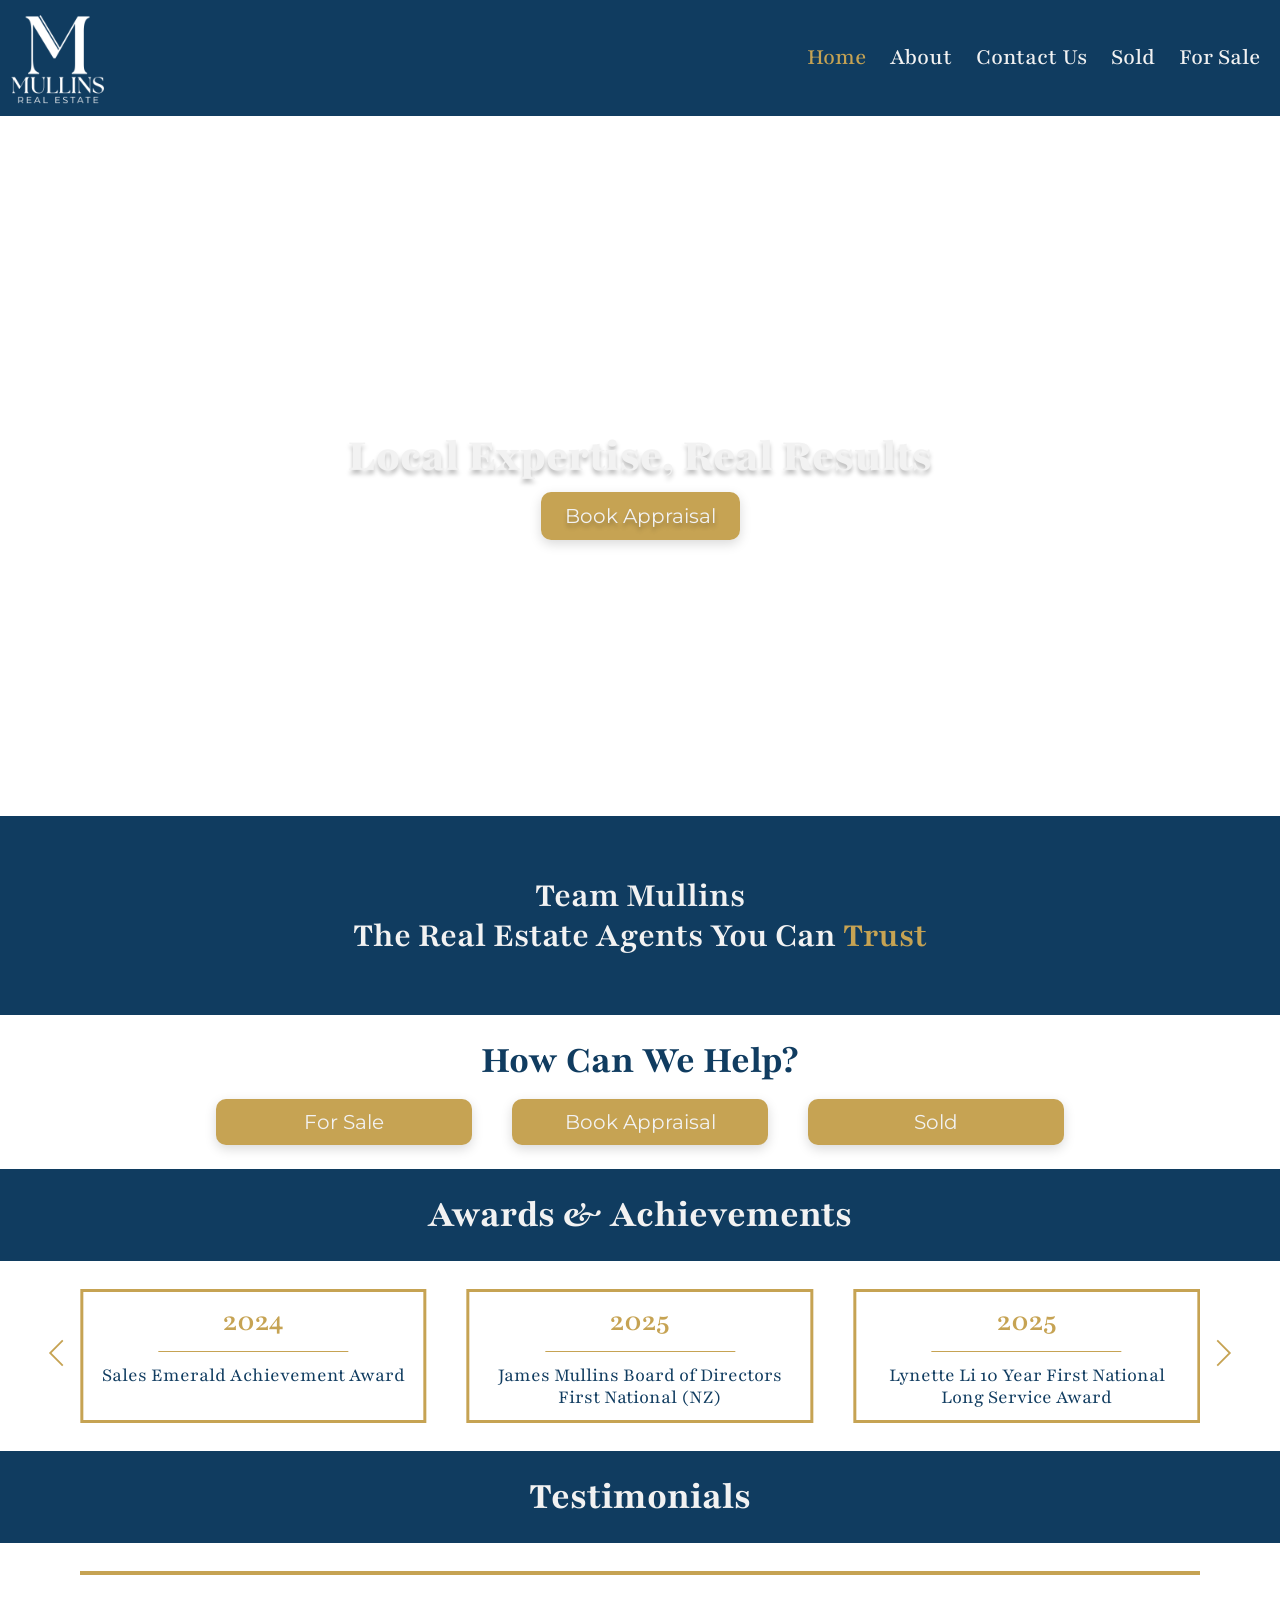
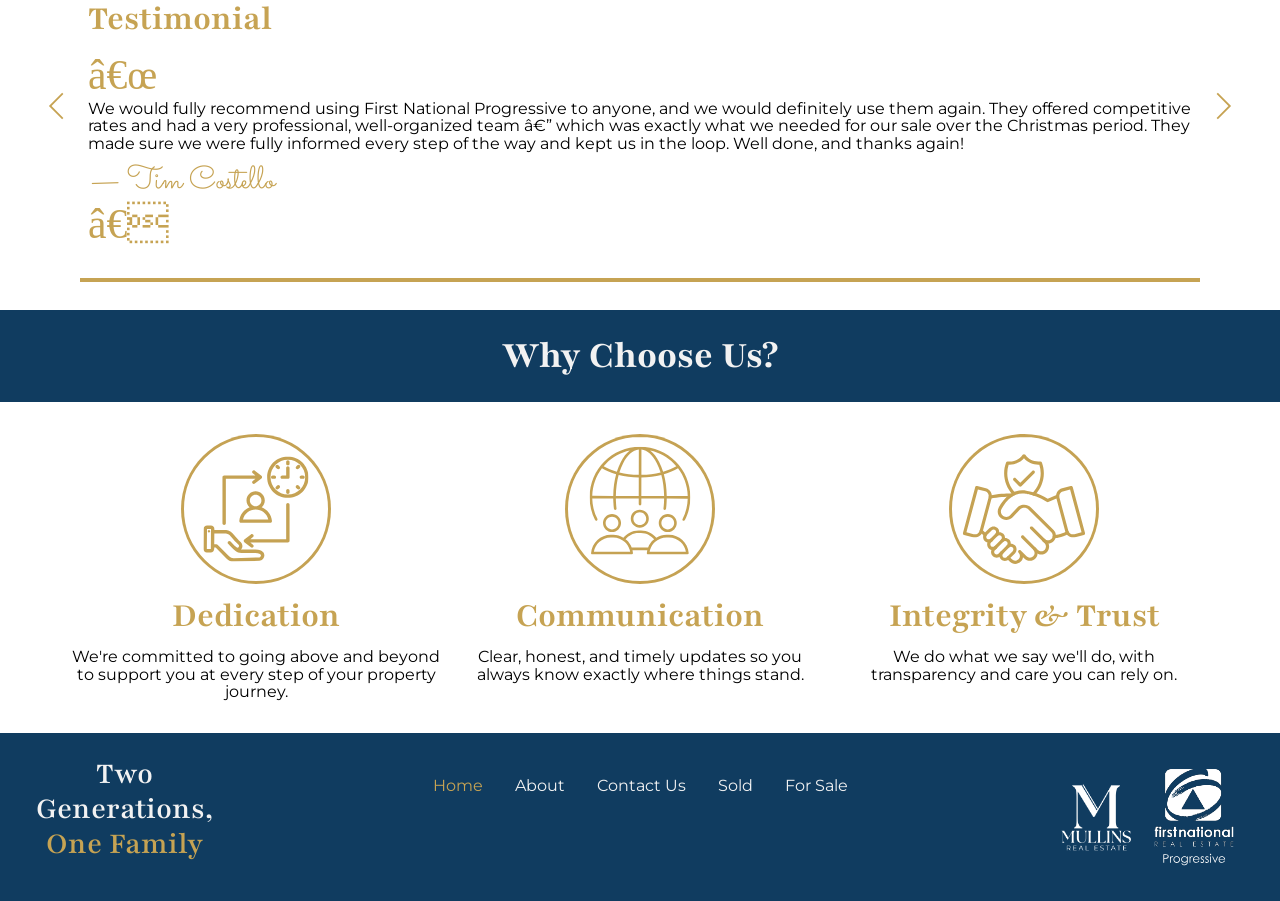
==== index.html @ 7c05b4cd "deploy: teammullinsfnp-chch/sourcecode@8abd178042ab0f29c81c8d7d242fd51901123a64" ====
<!DOCTYPE html><html lang="en" data-astro-cid-qup72gqn> <head><title>Team Mullins</title><meta name="description" content="Team Mullins are your trusted First National real estate agents. Local expertise, real results — buy, sell, or book a free property appraisal today."><meta name="viewport" content="width=device-width, initial-scale=1.0"><meta name="robots" content="noindex, nofollow"><script type="module">document.addEventListener("DOMContentLoaded",()=>{document.querySelectorAll("img").forEach(e=>{if(e.width<40||e.getAttribute("aria-hidden")==="true")return;const t=document.createElement("div");t.className="img-wrapper",t.style.cssText=e.style.cssText,e.parentNode.insertBefore(t,e),t.appendChild(e);const d=()=>{e.classList.add("loaded"),t.classList.add("loaded")};e.complete?d():(e.onload=d,e.onerror=d)})});</script><link rel="stylesheet" href="/_astro/DefaultLayout.DE0EfGJR.css">
<style>article[data-astro-cid-o2u43rm7]{border:solid 3px var(--color-accent)}.hero[data-astro-cid-j7pv25f6]{position:relative;width:100%}.hero[data-astro-cid-j7pv25f6] video[data-astro-cid-j7pv25f6]{object-fit:cover;height:var(--video-height, 480px);width:100%}.hero[data-astro-cid-j7pv25f6] h1[data-astro-cid-j7pv25f6]{bottom:var(--h1-bottom, 35%);position:absolute;text-shadow:0 4px 4px rgba(0,0,0,.25)}.how-can-we-help__button[data-astro-cid-j7pv25f6]{width:var(--help-button-width, 100%)}@media(min-width:768px){:root{--h1-bottom: 40%;--help-button-width: 16rem;--video-height: 700px}}
@charset "UTF-8";article[data-astro-cid-3ba2o4vp]{--gap-1: var(--gap-s);--gap-4: var(--gap-l);border-top:solid 4px var(--color-accent);border-bottom:solid 4px var(--color-accent);padding:var(--gap-4) var(--gap-1)}@media(max-width:600px){article[data-astro-cid-3ba2o4vp]{padding:var(--gap-2)}}article[data-astro-cid-3ba2o4vp] blockquote[data-astro-cid-3ba2o4vp]{padding:0 var(--gap-8)}article[data-astro-cid-3ba2o4vp] blockquote[data-astro-cid-3ba2o4vp]:before{--content: "“"}article[data-astro-cid-3ba2o4vp] blockquote[data-astro-cid-3ba2o4vp]:after{--content: "”"}article[data-astro-cid-3ba2o4vp] blockquote[data-astro-cid-3ba2o4vp]:before,article[data-astro-cid-3ba2o4vp] blockquote[data-astro-cid-3ba2o4vp]:after{color:var(--color-accent);content:var(--content);font-size:2.6rem;line-height:.6;vertical-align:middle}
.glide{position:relative;width:100%;box-sizing:border-box}.glide *{box-sizing:inherit}.glide__track{overflow:hidden}.glide__slides{position:relative;width:100%;list-style:none;backface-visibility:hidden;transform-style:preserve-3d;touch-action:pan-Y;overflow:hidden;margin:0;padding:0;white-space:nowrap;display:flex;flex-wrap:nowrap;will-change:transform}.glide__slides--dragging{user-select:none}.glide__slide{width:100%;height:100%;flex-shrink:0;white-space:normal;user-select:none;-webkit-touch-callout:none;-webkit-tap-highlight-color:transparent}.glide__slide a{user-select:none;-webkit-user-drag:none;-moz-user-select:none;-ms-user-select:none}.glide__arrows,.glide__bullets{-webkit-touch-callout:none;user-select:none}.glide--rtl{direction:rtl}.glide__arrow{position:absolute;display:block;top:50%;z-index:2;color:#fff;text-transform:uppercase;padding:9px 12px;background-color:transparent;border:2px solid rgba(255,255,255,.5);border-radius:4px;box-shadow:0 .25em .5em #0000001a;text-shadow:0 .25em .5em rgba(0,0,0,.1);opacity:1;cursor:pointer;transition:opacity .15s ease,border .3s ease-in-out;transform:translateY(-50%);line-height:1}.glide__arrow:focus{outline:none}.glide__arrow:hover{border-color:#fff}.glide__arrow--left{left:2em}.glide__arrow--right{right:2em}.glide__arrow--disabled{opacity:.33}.glide__bullets{position:absolute;z-index:2;bottom:2em;left:50%;display:inline-flex;list-style:none;transform:translate(-50%)}.glide__bullet{background-color:#ffffff80;width:9px;height:9px;padding:0;border-radius:50%;border:2px solid transparent;transition:all .3s ease-in-out;cursor:pointer;line-height:0;box-shadow:0 .25em .5em #0000001a;margin:0 .25em}.glide__bullet:focus{outline:none}.glide__bullet:hover,.glide__bullet:focus{border:2px solid #fff;background-color:#ffffff80}.glide__bullet--active{background-color:#fff}.glide--swipeable{cursor:grab;cursor:-moz-grab;cursor:-webkit-grab}.glide--dragging{cursor:grabbing;cursor:-moz-grabbing;cursor:-webkit-grabbing}.glide{--gap-1: var(--gap-xs);--gap-2: var(--gap-s);--gap-6: var(--gap-xl)}.glide .glide__slides{align-items:stretch}.glide .glide__slides .glide__slide{height:unset;white-space:normal}@media(max-width:400px){.glide{margin:var(--gap-2) auto;padding:var(--gap-6) var(--gap-1)}.glide .prev,.glide .next{display:none}}[data-astro-cid-xx4n5nse][data-glide-el=controls]{--button--position-offset: 0;position:absolute;top:40%;z-index:2}[data-astro-cid-xx4n5nse][data-glide-el=controls]>button[data-astro-cid-xx4n5nse]{background:transparent;border:none;cursor:pointer}[data-astro-cid-xx4n5nse][data-glide-el=controls].prev{left:var(--button--position-offset)}[data-astro-cid-xx4n5nse][data-glide-el=controls].next{right:var(--button--position-offset)}.glide__bullets[data-astro-cid-xx4n5nse]{display:var(--glide-bullets-display, inline-flex);bottom:10px}.glide__bullets[data-astro-cid-xx4n5nse] .glide__bullet[data-astro-cid-xx4n5nse]{background:var(--color-bullet-background, var(--color-grey))}.glide__bullets[data-astro-cid-xx4n5nse] .glide__bullet[data-astro-cid-xx4n5nse]:hover,.glide__bullets[data-astro-cid-xx4n5nse] .glide__bullet[data-astro-cid-xx4n5nse]:focus{border-color:var(--color-primary)}.glide__bullets[data-astro-cid-xx4n5nse] .glide__bullet--active[data-astro-cid-xx4n5nse]{background:var(--color-primary)}@media(min-width:768px){.glide__bullets[data-astro-cid-xx4n5nse]{--glide-bullets-display: none}}
:where([data-astro-image]){height:auto}:where([data-astro-image=full-width]){width:100%}:where([data-astro-image=constrained]){max-width:100%}[data-astro-image-fit=fill]{object-fit:fill}[data-astro-image-fit=contain]{object-fit:contain}[data-astro-image-fit=cover]{object-fit:cover}[data-astro-image-fit=scale-down]{object-fit:scale-down}
</style></head> <header class="bg-primary flex-row md:flex-col justify-content-space-between align-items-center color-white p-s width-full home-page" data-astro-cid-qup72gqn> <svg width="75" height="75" viewBox="0 0 250 250" fill="none" data-astro-cid-qup72gqn="true" class="mullinsLogo">
<rect width="250" height="250" fill="url(#pattern0_6046_47)" />
<defs>
<pattern id="pattern0_6046_47" patternContentUnits="objectBoundingBox" width="1" height="1">
<use xlink:href="#image0_6046_47" transform="scale(0.002)" />
</pattern>
<image id="image0_6046_47" width="500" height="500" preserveAspectRatio="none" xlink:href="[data-uri]" />
</defs>
</svg> <svg class="burger md:display-none" width="48" height="48" viewBox="0 0 24 24" fill="none" id="burger-menu" data-astro-cid-bajw6xif="true">
  <path class="top" d="M5 8H19" stroke="currentColor" stroke-width="1.5" />
  <path class="middle" d="M5 12H19" stroke="currentColor" stroke-width="1.5" />
  <path class="bottom" d="M5 16H19" stroke="currentColor" stroke-width="1.5" />
</svg> <script>(function(){const id = "burger-menu";
const elementsSelector = "#site-nav";

    const addHandlers = () => {
        const burgerIcon = document.querySelector(`#${id}`);
        const dependentElements = document.querySelectorAll(elementsSelector);

        burgerIcon.addEventListener('click', () => {
            burgerIcon.classList.toggle('is-open');

            for (const dependentElement of dependentElements) {
                dependentElement.classList.toggle('is-open');
            }
        });
    };

    document.addEventListener('DOMContentLoaded', addHandlers);
})();</script> <nav class="display-none md:flex-row" data-astro-cid-qup72gqn="true"> <a class="nav-link nowrap p-sm color-white font-h5" aria-current="page" href="/" data-astro-cid-2dwpsowv> Home </a><a class="nav-link nowrap p-sm color-white font-h5" href="/about" data-astro-cid-2dwpsowv> About </a><a class="nav-link nowrap p-sm color-white font-h5" href="/contact" data-astro-cid-2dwpsowv> Contact Us </a><a class="nav-link nowrap p-sm color-white font-h5" href="/sold" data-astro-cid-2dwpsowv> Sold </a><a class="nav-link nowrap p-sm color-white font-h5" href="/for-sale" data-astro-cid-2dwpsowv> For Sale </a> </nav> </header> <main data-astro-cid-qup72gqn> <nav id="site-nav" class="flex-col width-full md:display-none card-shadow" data-astro-cid-qup72gqn="true"> <a class="nav-link nowrap p-sm color-primary font-p" aria-current="page" href="/" data-astro-cid-2dwpsowv> Home </a><a class="nav-link nowrap p-sm color-primary font-p" href="/about" data-astro-cid-2dwpsowv> About </a><a class="nav-link nowrap p-sm color-primary font-p" href="/contact" data-astro-cid-2dwpsowv> Contact Us </a><a class="nav-link nowrap p-sm color-primary font-p" href="/sold" data-astro-cid-2dwpsowv> Sold </a><a class="nav-link nowrap p-sm color-primary font-p" href="/for-sale" data-astro-cid-2dwpsowv> For Sale </a> </nav>  <section class="hero" data-astro-cid-j7pv25f6> <video autoplay muted loop playsinline data-astro-cid-j7pv25f6> <source src="/_astro/home-hero.BNQf8fuB.mp4" type="video/mp4" data-astro-cid-j7pv25f6> </video> <h1 class="color-white px-m width-full text-center" data-astro-cid-j7pv25f6>
Local Expertise, Real Results
<br data-astro-cid-j7pv25f6> <a class="button nowrap how-can-we-help__button" href="/contact" data-astro-cid-j7pv25f6="true"> Book Appraisal </a> </h1> </section> <div class="md:py-2xl bg-primary" data-astro-cid-j7pv25f6> <h3 class="section-header color-white" data-astro-cid-j7pv25f6>
Team Mullins<br data-astro-cid-j7pv25f6>
The Real Estate Agents You Can
<span class="color-accent" data-astro-cid-j7pv25f6>Trust</span> </h3> </div> <section class="flex-col gap-m p-l" data-astro-cid-j7pv25f6> <h2 class="color-primary text-center" data-astro-cid-j7pv25f6>How Can We Help?</h2> <div class="flex-col md:flex-row md:justify-content-center gap-m md:gap-3xl width-full max-content-width" data-astro-cid-j7pv25f6> <a class="button nowrap how-can-we-help__button" href="/for-sale" data-astro-cid-j7pv25f6="true"> For Sale </a> <a class="button nowrap how-can-we-help__button" href="/contact" data-astro-cid-j7pv25f6="true"> Book Appraisal </a> <a class="button nowrap how-can-we-help__button" href="/sold" data-astro-cid-j7pv25f6="true"> Sold </a> </div> </section> <section data-astro-cid-j7pv25f6> <h2 class="section-header" data-astro-cid-j7pv25f6>Awards & Achievements</h2> <div class="glide mx-auto px-3xl p-lg max-content-width" id="awards-slider" data-astro-cid-j7pv25f6="true"> <div class="glide__bullets" data-glide-el="controls[nav]" data-astro-cid-xx4n5nse> <button class="glide__bullet" data-glide-dir="=0" data-astro-cid-xx4n5nse></button><button class="glide__bullet" data-glide-dir="=1" data-astro-cid-xx4n5nse></button><button class="glide__bullet" data-glide-dir="=2" data-astro-cid-xx4n5nse></button><button class="glide__bullet" data-glide-dir="=3" data-astro-cid-xx4n5nse></button><button class="glide__bullet" data-glide-dir="=4" data-astro-cid-xx4n5nse></button><button class="glide__bullet" data-glide-dir="=5" data-astro-cid-xx4n5nse></button><button class="glide__bullet" data-glide-dir="=6" data-astro-cid-xx4n5nse></button><button class="glide__bullet" data-glide-dir="=7" data-astro-cid-xx4n5nse></button> </div> <div class="prev" data-glide-el="controls" data-astro-cid-xx4n5nse> <button aria-label="Previous" data-glide-dir="<" data-astro-cid-xx4n5nse> <svg viewBox="0 0 284.929 284.929" width="32" height="32" style="transform: rotate(90deg)" data-astro-cid-xx4n5nse="true" class="chevronDown">
	<polyline points="30.262,82.241 142.466,194.441 254.675,82.241" fill="none" stroke="hsla(42, 50%, 55%, 1)" stroke-width="16" />
</svg> </button> </div> <div class="next" data-glide-el="controls" data-astro-cid-xx4n5nse> <button aria-label="Next" data-glide-dir=">" data-astro-cid-xx4n5nse> <svg viewBox="0 0 284.929 284.929" width="32" height="32" style="transform: rotate(-90deg)" data-astro-cid-xx4n5nse="true" class="chevronDown">
	<polyline points="30.262,82.241 142.466,194.441 254.675,82.241" fill="none" stroke="hsla(42, 50%, 55%, 1)" stroke-width="16" />
</svg> </button> </div> <div class="glide__track" data-glide-el="track"> <ul class="glide__slides"> <li class="glide__slide" data-astro-cid-j7pv25f6> <article class="flex-col p-sm mx-auto gap-sm text-center height-full" data-astro-cid-o2u43rm7> <h4 class="color-accent" data-astro-cid-o2u43rm7>2025</h4> <hr class="divider divider--short" data-astro-cid-o2u43rm7> <h6 class="color-primary" data-astro-cid-o2u43rm7>James Mullins Board of Directors First National (NZ)</h6> </article> </li><li class="glide__slide" data-astro-cid-j7pv25f6> <article class="flex-col p-sm mx-auto gap-sm text-center height-full" data-astro-cid-o2u43rm7> <h4 class="color-accent" data-astro-cid-o2u43rm7>2025</h4> <hr class="divider divider--short" data-astro-cid-o2u43rm7> <h6 class="color-primary" data-astro-cid-o2u43rm7>Lynette Li 10 Year First National Long Service Award</h6> </article> </li><li class="glide__slide" data-astro-cid-j7pv25f6> <article class="flex-col p-sm mx-auto gap-sm text-center height-full" data-astro-cid-o2u43rm7> <h4 class="color-accent" data-astro-cid-o2u43rm7>2025</h4> <hr class="divider divider--short" data-astro-cid-o2u43rm7> <h6 class="color-primary" data-astro-cid-o2u43rm7>Team Mullins Top Auction Lister Region 4</h6> </article> </li><li class="glide__slide" data-astro-cid-j7pv25f6> <article class="flex-col p-sm mx-auto gap-sm text-center height-full" data-astro-cid-o2u43rm7> <h4 class="color-accent" data-astro-cid-o2u43rm7>2025</h4> <hr class="divider divider--short" data-astro-cid-o2u43rm7> <h6 class="color-primary" data-astro-cid-o2u43rm7>Team Mullins Top Exclusive Listings Sold Region 4</h6> </article> </li><li class="glide__slide" data-astro-cid-j7pv25f6> <article class="flex-col p-sm mx-auto gap-sm text-center height-full" data-astro-cid-o2u43rm7> <h4 class="color-accent" data-astro-cid-o2u43rm7>2025</h4> <hr class="divider divider--short" data-astro-cid-o2u43rm7> <h6 class="color-primary" data-astro-cid-o2u43rm7>Top # Confirmed Sales Region 4</h6> </article> </li><li class="glide__slide" data-astro-cid-j7pv25f6> <article class="flex-col p-sm mx-auto gap-sm text-center height-full" data-astro-cid-o2u43rm7> <h4 class="color-accent" data-astro-cid-o2u43rm7>2025</h4> <hr class="divider divider--short" data-astro-cid-o2u43rm7> <h6 class="color-primary" data-astro-cid-o2u43rm7>Sales Award 3rd Place Region 4</h6> </article> </li><li class="glide__slide" data-astro-cid-j7pv25f6> <article class="flex-col p-sm mx-auto gap-sm text-center height-full" data-astro-cid-o2u43rm7> <h4 class="color-accent" data-astro-cid-o2u43rm7>2025</h4> <hr class="divider divider--short" data-astro-cid-o2u43rm7> <h6 class="color-primary" data-astro-cid-o2u43rm7>Sales Diamond Plus Achievement Award</h6> </article> </li><li class="glide__slide" data-astro-cid-j7pv25f6> <article class="flex-col p-sm mx-auto gap-sm text-center height-full" data-astro-cid-o2u43rm7> <h4 class="color-accent" data-astro-cid-o2u43rm7>2024</h4> <hr class="divider divider--short" data-astro-cid-o2u43rm7> <h6 class="color-primary" data-astro-cid-o2u43rm7>Sales Emerald Achievement Award</h6> </article> </li> </ul> </div> </div> </section> <section data-astro-cid-j7pv25f6> <h2 class="section-header" data-astro-cid-j7pv25f6>Testimonials</h2> <div class="glide mx-auto px-3xl p-lg max-content-width" id="testimonials-slider" data-astro-cid-j7pv25f6="true"> <div class="glide__bullets" data-glide-el="controls[nav]" data-astro-cid-xx4n5nse> <button class="glide__bullet" data-glide-dir="=0" data-astro-cid-xx4n5nse></button><button class="glide__bullet" data-glide-dir="=1" data-astro-cid-xx4n5nse></button><button class="glide__bullet" data-glide-dir="=2" data-astro-cid-xx4n5nse></button> </div> <div class="prev" data-glide-el="controls" data-astro-cid-xx4n5nse> <button aria-label="Previous" data-glide-dir="<" data-astro-cid-xx4n5nse> <svg viewBox="0 0 284.929 284.929" width="32" height="32" style="transform: rotate(90deg)" data-astro-cid-xx4n5nse="true" class="chevronDown">
	<polyline points="30.262,82.241 142.466,194.441 254.675,82.241" fill="none" stroke="hsla(42, 50%, 55%, 1)" stroke-width="16" />
</svg> </button> </div> <div class="next" data-glide-el="controls" data-astro-cid-xx4n5nse> <button aria-label="Next" data-glide-dir=">" data-astro-cid-xx4n5nse> <svg viewBox="0 0 284.929 284.929" width="32" height="32" style="transform: rotate(-90deg)" data-astro-cid-xx4n5nse="true" class="chevronDown">
	<polyline points="30.262,82.241 142.466,194.441 254.675,82.241" fill="none" stroke="hsla(42, 50%, 55%, 1)" stroke-width="16" />
</svg> </button> </div> <div class="glide__track" data-glide-el="track"> <ul class="glide__slides"> <li class="glide__slide" data-astro-cid-j7pv25f6> <article class="flex-col gap-l height-full" data-astro-cid-j7pv25f6="true" data-astro-cid-3ba2o4vp> <h3 class="testimonial-header color-accent" data-astro-cid-3ba2o4vp>Testimonial</h3> <blockquote class="flex-col gap-sm" data-astro-cid-3ba2o4vp> <p data-astro-cid-3ba2o4vp>We would fully recommend using First National Progressive to anyone, and we would definitely use them again. They offered competitive rates and had a very professional, well-organized team — which was exactly what we needed for our sale over the Christmas period. They made sure we were fully informed every step of the way and kept us in the loop. Well done, and thanks again!</p> <footer data-astro-cid-3ba2o4vp> <cite class="font-accent color-accent" data-astro-cid-3ba2o4vp>&mdash; Tim Costello</cite> </footer> </blockquote> </article> </li><li class="glide__slide" data-astro-cid-j7pv25f6> <article class="flex-col gap-l height-full" data-astro-cid-j7pv25f6="true" data-astro-cid-3ba2o4vp> <h3 class="testimonial-header color-accent" data-astro-cid-3ba2o4vp>Testimonial</h3> <blockquote class="flex-col gap-sm" data-astro-cid-3ba2o4vp> <p data-astro-cid-3ba2o4vp>Excellent service, super fast replies, and very honest. We bought our first home through James, and he is a genuinely honest and helpful person. He would respond to emails or texts even at night, no matter what questions or issues we had. He helped us solve problems and gave advice — even on things not related to the property. You won&#39;t regret hiring him as your sales or buying agent! We&#39;ll definitely recommend his services to our friends and family who need them!</p> <footer data-astro-cid-3ba2o4vp> <cite class="font-accent color-accent" data-astro-cid-3ba2o4vp>&mdash; Q Chen</cite> </footer> </blockquote> </article> </li><li class="glide__slide" data-astro-cid-j7pv25f6> <article class="flex-col gap-l height-full" data-astro-cid-j7pv25f6="true" data-astro-cid-3ba2o4vp> <h3 class="testimonial-header color-accent" data-astro-cid-3ba2o4vp>Testimonial</h3> <blockquote class="flex-col gap-sm" data-astro-cid-3ba2o4vp> <p data-astro-cid-3ba2o4vp>Excellent service and hard work. We were very happy with the great price — and it sold at the first open home!</p> <footer data-astro-cid-3ba2o4vp> <cite class="font-accent color-accent" data-astro-cid-3ba2o4vp>&mdash; Freda M</cite> </footer> </blockquote> </article> </li> </ul> </div> </div> </section> <section data-astro-cid-j7pv25f6> <h2 class="section-header" data-astro-cid-j7pv25f6>Why Choose Us?</h2> <div class="glide mx-auto px-3xl md:display-none p-lg" id="reasons-slider" data-astro-cid-j7pv25f6="true"> <div class="glide__bullets" data-glide-el="controls[nav]" data-astro-cid-xx4n5nse> <button class="glide__bullet" data-glide-dir="=0" data-astro-cid-xx4n5nse></button><button class="glide__bullet" data-glide-dir="=1" data-astro-cid-xx4n5nse></button><button class="glide__bullet" data-glide-dir="=2" data-astro-cid-xx4n5nse></button> </div> <div class="prev" data-glide-el="controls" data-astro-cid-xx4n5nse> <button aria-label="Previous" data-glide-dir="<" data-astro-cid-xx4n5nse> <svg viewBox="0 0 284.929 284.929" width="32" height="32" style="transform: rotate(90deg)" data-astro-cid-xx4n5nse="true" class="chevronDown">
	<polyline points="30.262,82.241 142.466,194.441 254.675,82.241" fill="none" stroke="hsla(42, 50%, 55%, 1)" stroke-width="16" />
</svg> </button> </div> <div class="next" data-glide-el="controls" data-astro-cid-xx4n5nse> <button aria-label="Next" data-glide-dir=">" data-astro-cid-xx4n5nse> <svg viewBox="0 0 284.929 284.929" width="32" height="32" style="transform: rotate(-90deg)" data-astro-cid-xx4n5nse="true" class="chevronDown">
	<polyline points="30.262,82.241 142.466,194.441 254.675,82.241" fill="none" stroke="hsla(42, 50%, 55%, 1)" stroke-width="16" />
</svg> </button> </div> <div class="glide__track" data-glide-el="track"> <ul class="glide__slides"> <li class="glide__slide" data-astro-cid-j7pv25f6> <div class="flex-col gap-sm align-items-center"> <img src="/_astro/dedication.iuVXsZ1m_1hNG22.svg" srcset="/_astro/dedication.iuVXsZ1m_1hNG22.svg 150w, /_astro/dedication.iuVXsZ1m_Z2omXM4.svg 300w" alt="Dedication logo" loading="lazy" decoding="async" sizes="(min-width: 150px) 150px, 100vw" data-astro-image="constrained" data-astro-image-fit="cover" data-astro-image-pos="center" width="150" height="150"> <h3 class="color-accent text-center">Dedication</h3> <p class="text-center">We&#39;re committed to going above and beyond to support you at every step of your property journey.</p> </div> </li><li class="glide__slide" data-astro-cid-j7pv25f6> <div class="flex-col gap-sm align-items-center"> <img src="/_astro/communication.CAy1Uaa__1hNG22.svg" srcset="/_astro/communication.CAy1Uaa__1hNG22.svg 150w, /_astro/communication.CAy1Uaa__Z2omXM4.svg 300w" alt="Communication logo" loading="lazy" decoding="async" sizes="(min-width: 150px) 150px, 100vw" data-astro-image="constrained" data-astro-image-fit="cover" data-astro-image-pos="center" width="150" height="150"> <h3 class="color-accent text-center">Communication</h3> <p class="text-center">Clear, honest, and timely updates so you always know exactly where things stand.</p> </div> </li><li class="glide__slide" data-astro-cid-j7pv25f6> <div class="flex-col gap-sm align-items-center"> <img src="/_astro/integrity.DRLwif4q_1hNG22.svg" srcset="/_astro/integrity.DRLwif4q_1hNG22.svg 150w, /_astro/integrity.DRLwif4q_Z2omXM4.svg 300w" alt="Integrity &#38; Trust logo" loading="lazy" decoding="async" sizes="(min-width: 150px) 150px, 100vw" data-astro-image="constrained" data-astro-image-fit="cover" data-astro-image-pos="center" width="150" height="150"> <h3 class="color-accent text-center">Integrity &amp; Trust</h3> <p class="text-center">We do what we say we&#39;ll do, with transparency and care you can rely on.</p> </div> </li> </ul> </div> </div> <div class="display-none md:flex-row justify-content-center gap-m p-xl max-content-width flex-1-children" data-astro-cid-j7pv25f6> <div class="flex-col gap-sm align-items-center"> <img src="/_astro/dedication.iuVXsZ1m_1hNG22.svg" srcset="/_astro/dedication.iuVXsZ1m_1hNG22.svg 150w, /_astro/dedication.iuVXsZ1m_Z2omXM4.svg 300w" alt="Dedication logo" loading="lazy" decoding="async" sizes="(min-width: 150px) 150px, 100vw" data-astro-image="constrained" data-astro-image-fit="cover" data-astro-image-pos="center" width="150" height="150"> <h3 class="color-accent text-center">Dedication</h3> <p class="text-center">We&#39;re committed to going above and beyond to support you at every step of your property journey.</p> </div><div class="flex-col gap-sm align-items-center"> <img src="/_astro/communication.CAy1Uaa__1hNG22.svg" srcset="/_astro/communication.CAy1Uaa__1hNG22.svg 150w, /_astro/communication.CAy1Uaa__Z2omXM4.svg 300w" alt="Communication logo" loading="lazy" decoding="async" sizes="(min-width: 150px) 150px, 100vw" data-astro-image="constrained" data-astro-image-fit="cover" data-astro-image-pos="center" width="150" height="150"> <h3 class="color-accent text-center">Communication</h3> <p class="text-center">Clear, honest, and timely updates so you always know exactly where things stand.</p> </div><div class="flex-col gap-sm align-items-center"> <img src="/_astro/integrity.DRLwif4q_1hNG22.svg" srcset="/_astro/integrity.DRLwif4q_1hNG22.svg 150w, /_astro/integrity.DRLwif4q_Z2omXM4.svg 300w" alt="Integrity &#38; Trust logo" loading="lazy" decoding="async" sizes="(min-width: 150px) 150px, 100vw" data-astro-image="constrained" data-astro-image-fit="cover" data-astro-image-pos="center" width="150" height="150"> <h3 class="color-accent text-center">Integrity &amp; Trust</h3> <p class="text-center">We do what we say we&#39;ll do, with transparency and care you can rely on.</p> </div> </div> </section>  </main> <footer class="bg-primary p-l" data-astro-cid-qup72gqn> <div class="flex-col gap-m md:flex-row flex-1-children" data-astro-cid-qup72gqn> <h4 class="color-white text-center" data-astro-cid-qup72gqn>
Two Generations, <span class="color-accent" data-astro-cid-qup72gqn>One Family</span> </h4> <div style="flex: 4" data-astro-cid-qup72gqn> <nav class="flex-wrap justify-content-center p-s gap-s width-full" data-astro-cid-qup72gqn="true"> <a class="nav-link nowrap p-sm color-white font-p" aria-current="page" href="/" data-astro-cid-2dwpsowv> Home </a><a class="nav-link nowrap p-sm color-white font-p" href="/about" data-astro-cid-2dwpsowv> About </a><a class="nav-link nowrap p-sm color-white font-p" href="/contact" data-astro-cid-2dwpsowv> Contact Us </a><a class="nav-link nowrap p-sm color-white font-p" href="/sold" data-astro-cid-2dwpsowv> Sold </a><a class="nav-link nowrap p-sm color-white font-p" href="/for-sale" data-astro-cid-2dwpsowv> For Sale </a> </nav> </div> <div class="flex-row align-items-center justify-content-center" data-astro-cid-qup72gqn> <svg width="75" height="75" viewBox="0 0 250 250" fill="none" data-astro-cid-qup72gqn="true" class="mullinsLogo">
<rect width="250" height="250" fill="url(#pattern0_6046_47)" />
<defs>
<pattern id="pattern0_6046_47" patternContentUnits="objectBoundingBox" width="1" height="1">
<use xlink:href="#image0_6046_47" transform="scale(0.002)" />
</pattern>
<image id="image0_6046_47" width="500" height="500" preserveAspectRatio="none" xlink:href="[data-uri]" />
</defs>
</svg> <svg width="120" zoomAndPan="magnify" viewBox="0 0 1500 1499.999933" height="120" preserveAspectRatio="xMidYMid meet" data-astro-cid-qup72gqn="true" class="firstNationalLogo"><defs><filter x="0%" y="0%" width="100%" height="100%" id="eb3c84379f"><feColorMatrix values="0 0 0 0 1 0 0 0 0 1 0 0 0 0 1 0 0 0 1 0" color-interpolation-filters="sRGB" /></filter><filter x="0%" y="0%" width="100%" height="100%" id="81d01bbbce"><feColorMatrix values="0 0 0 0 1 0 0 0 0 1 0 0 0 0 1 0.2126 0.7152 0.0722 0 0" color-interpolation-filters="sRGB" /></filter><g /><clipPath id="ca3a710a9c"><path d="M 257 150 L 1243.535156 150 L 1243.535156 1120.5 L 257 1120.5 Z M 257 150 " clip-rule="nonzero" /></clipPath><mask id="58da0b88c6"><g filter="url(#eb3c84379f)"><g filter="url(#81d01bbbce)" transform="matrix(0.931132, 0, 0, 0.931382, 256.536486, 149.999919)"><image x="0" y="0" width="1060" xlink:href="[data-uri]" height="1042" preserveAspectRatio="xMidYMid meet" /></g></g></mask></defs><g clip-path="url(#ca3a710a9c)"><g mask="url(#58da0b88c6)"><g transform="matrix(0.931132, 0, 0, 0.931382, 256.536486, 149.999919)"><image x="0" y="0" width="1060" xlink:href="[data-uri]" height="1042" preserveAspectRatio="xMidYMid meet" /></g></g></g><g fill="#ffffff" fill-opacity="1"><g transform="translate(353.589847, 1321.370026)"><g><path d="M 41.78125 -106.75 C 53.570312 -106.75 62.863281 -104.664062 69.65625 -100.5 C 76.445312 -96.34375 79.84375 -88.960938 79.84375 -78.359375 C 79.84375 -67.554688 76.296875 -60.070312 69.203125 -55.90625 C 62.117188 -51.738281 52.679688 -49.65625 40.890625 -49.65625 L 23.640625 -49.65625 L 23.640625 0 L 12.9375 0 L 12.9375 -106.75 Z M 41.328125 -60.0625 C 47.078125 -60.0625 51.9375 -60.582031 55.90625 -61.625 C 59.875 -62.664062 62.992188 -64.523438 65.265625 -67.203125 C 67.546875 -69.878906 68.6875 -73.597656 68.6875 -78.359375 C 68.6875 -85.097656 66.378906 -89.78125 61.765625 -92.40625 C 57.160156 -95.03125 50.75 -96.34375 42.53125 -96.34375 L 23.640625 -96.34375 L 23.640625 -60.0625 Z M 41.328125 -60.0625 " /></g></g></g><g fill="#ffffff" fill-opacity="1"><g transform="translate(437.895672, 1321.370026)"><g><path d="M 22 -78.953125 L 22 -67.5 C 25.070312 -71.957031 28.269531 -75.328125 31.59375 -77.609375 C 34.914062 -79.890625 38.507812 -81.03125 42.375 -81.03125 C 44.257812 -81.03125 45.921875 -80.804688 47.359375 -80.359375 C 48.796875 -79.921875 50.160156 -79.253906 51.453125 -78.359375 L 46.09375 -69.734375 C 44.113281 -70.722656 42.328125 -71.21875 40.734375 -71.21875 C 37.171875 -71.21875 33.972656 -69.90625 31.140625 -67.28125 C 28.316406 -64.65625 26.085938 -60.960938 24.453125 -56.203125 C 22.816406 -51.441406 22 -45.988281 22 -39.84375 L 22 0 L 11.890625 0 L 11.890625 -78.953125 Z M 22 -78.953125 " /></g></g></g><g fill="#ffffff" fill-opacity="1"><g transform="translate(485.178226, 1321.370026)"><g><path d="M 48.765625 2.078125 C 41.035156 2.078125 34.019531 0.222656 27.71875 -3.484375 C 21.425781 -7.203125 16.492188 -12.234375 12.921875 -18.578125 C 9.359375 -24.929688 7.578125 -31.820312 7.578125 -39.25 C 7.578125 -46.6875 9.359375 -53.625 12.921875 -60.0625 C 16.492188 -66.507812 21.425781 -71.613281 27.71875 -75.375 C 34.019531 -79.144531 41.035156 -81.03125 48.765625 -81.03125 C 56.492188 -81.03125 63.503906 -79.144531 69.796875 -75.375 C 76.097656 -71.613281 81.03125 -66.507812 84.59375 -60.0625 C 88.164062 -53.625 89.953125 -46.6875 89.953125 -39.25 C 89.953125 -31.820312 88.164062 -24.929688 84.59375 -18.578125 C 81.03125 -12.234375 76.097656 -7.203125 69.796875 -3.484375 C 63.503906 0.222656 56.492188 2.078125 48.765625 2.078125 Z M 48.765625 -7.734375 C 54.515625 -7.734375 59.742188 -9.144531 64.453125 -11.96875 C 69.160156 -14.789062 72.851562 -18.601562 75.53125 -23.40625 C 78.207031 -28.21875 79.546875 -33.453125 79.546875 -39.109375 C 79.546875 -44.859375 78.15625 -50.1875 75.375 -55.09375 C 72.601562 -60 68.863281 -63.910156 64.15625 -66.828125 C 59.445312 -69.753906 54.316406 -71.21875 48.765625 -71.21875 C 43.210938 -71.21875 38.082031 -69.753906 33.375 -66.828125 C 28.664062 -63.910156 24.921875 -60 22.140625 -55.09375 C 19.367188 -50.1875 17.984375 -44.859375 17.984375 -39.109375 C 17.984375 -33.359375 19.320312 -28.101562 22 -23.34375 C 24.675781 -18.582031 28.34375 -14.789062 33 -11.96875 C 37.664062 -9.144531 42.921875 -7.734375 48.765625 -7.734375 Z M 48.765625 -7.734375 " /></g></g></g><g fill="#ffffff" fill-opacity="1"><g transform="translate(582.568572, 1321.370026)"><g><path d="M 49.0625 30.78125 C 41.726562 30.78125 35.429688 29.8125 30.171875 27.875 C 24.921875 25.945312 20.585938 23.195312 17.171875 19.625 C 13.753906 16.0625 10.804688 11.601562 8.328125 6.25 L 19.328125 6.25 C 22.304688 11.5 26.171875 15.363281 30.921875 17.84375 C 35.679688 20.320312 41.53125 21.5625 48.46875 21.5625 C 58.382812 21.5625 66.019531 19.054688 71.375 14.046875 C 76.726562 9.046875 79.40625 1.640625 79.40625 -8.171875 L 79.40625 -15.015625 C 75.53125 -10.054688 70.84375 -6.3125 65.34375 -3.78125 C 59.84375 -1.257812 53.972656 0 47.734375 0 C 40.492188 0 33.773438 -1.707031 27.578125 -5.125 C 21.378906 -8.550781 16.445312 -13.3125 12.78125 -19.40625 C 9.113281 -25.5 7.28125 -32.363281 7.28125 -40 C 7.28125 -47.632812 9.164062 -54.570312 12.9375 -60.8125 C 16.707031 -67.0625 21.710938 -71.992188 27.953125 -75.609375 C 34.203125 -79.222656 40.796875 -81.03125 47.734375 -81.03125 C 54.367188 -81.03125 60.1875 -79.71875 65.1875 -77.09375 C 70.195312 -74.46875 74.9375 -70.53125 79.40625 -65.28125 L 79.40625 -78.953125 L 89.65625 -78.953125 L 89.65625 -10.859375 C 89.65625 2.421875 86.285156 12.679688 79.546875 19.921875 C 72.804688 27.160156 62.644531 30.78125 49.0625 30.78125 Z M 49.65625 -9.8125 C 55.40625 -9.8125 60.5625 -11.070312 65.125 -13.59375 C 69.6875 -16.125 73.28125 -19.671875 75.90625 -24.234375 C 78.53125 -28.796875 79.84375 -34.097656 79.84375 -40.140625 C 79.84375 -46.285156 78.453125 -51.710938 75.671875 -56.421875 C 72.898438 -61.128906 69.1875 -64.769531 64.53125 -67.34375 C 59.875 -69.925781 54.816406 -71.21875 49.359375 -71.21875 C 43.515625 -71.21875 38.1875 -69.828125 33.375 -67.046875 C 28.570312 -64.273438 24.753906 -60.460938 21.921875 -55.609375 C 19.097656 -50.753906 17.6875 -45.351562 17.6875 -39.40625 C 17.6875 -34.050781 18.925781 -29.117188 21.40625 -24.609375 C 23.882812 -20.097656 27.523438 -16.503906 32.328125 -13.828125 C 37.140625 -11.148438 42.914062 -9.8125 49.65625 -9.8125 Z M 49.65625 -9.8125 " /></g></g></g><g fill="#ffffff" fill-opacity="1"><g transform="translate(682.635268, 1321.370026)"><g><path d="M 22 -78.953125 L 22 -67.5 C 25.070312 -71.957031 28.269531 -75.328125 31.59375 -77.609375 C 34.914062 -79.890625 38.507812 -81.03125 42.375 -81.03125 C 44.257812 -81.03125 45.921875 -80.804688 47.359375 -80.359375 C 48.796875 -79.921875 50.160156 -79.253906 51.453125 -78.359375 L 46.09375 -69.734375 C 44.113281 -70.722656 42.328125 -71.21875 40.734375 -71.21875 C 37.171875 -71.21875 33.972656 -69.90625 31.140625 -67.28125 C 28.316406 -64.65625 26.085938 -60.960938 24.453125 -56.203125 C 22.816406 -51.441406 22 -45.988281 22 -39.84375 L 22 0 L 11.890625 0 L 11.890625 -78.953125 Z M 22 -78.953125 " /></g></g></g><g fill="#ffffff" fill-opacity="1"><g transform="translate(729.917834, 1321.370026)"><g><path d="M 48.765625 1.9375 C 40.242188 1.9375 32.882812 0.078125 26.6875 -3.640625 C 20.488281 -7.359375 15.753906 -12.363281 12.484375 -18.65625 C 9.210938 -24.957031 7.578125 -31.820312 7.578125 -39.25 C 7.578125 -46.488281 9.257812 -53.300781 12.625 -59.6875 C 16 -66.082031 20.785156 -71.238281 26.984375 -75.15625 C 33.179688 -79.070312 40.242188 -81.03125 48.171875 -81.03125 C 55.804688 -81.03125 62.742188 -79.242188 68.984375 -75.671875 C 75.234375 -72.109375 80.140625 -67.15625 83.703125 -60.8125 C 87.273438 -54.46875 89.0625 -47.332031 89.0625 -39.40625 L 89.0625 -38.65625 L 17.984375 -38.65625 C 18.179688 -32.613281 19.59375 -27.257812 22.21875 -22.59375 C 24.851562 -17.9375 28.445312 -14.316406 33 -11.734375 C 37.5625 -9.160156 42.816406 -7.875 48.765625 -7.875 C 55.804688 -7.875 61.554688 -9.507812 66.015625 -12.78125 C 70.472656 -16.050781 74.4375 -20.515625 77.90625 -26.171875 L 86.390625 -21.703125 C 82.523438 -14.273438 77.394531 -8.476562 71 -4.3125 C 64.601562 -0.144531 57.191406 1.9375 48.765625 1.9375 Z M 77.90625 -47.578125 C 75.925781 -55.410156 72.285156 -61.304688 66.984375 -65.265625 C 61.679688 -69.234375 55.460938 -71.21875 48.328125 -71.21875 C 41.085938 -71.21875 34.960938 -69.257812 29.953125 -65.34375 C 24.953125 -61.425781 21.3125 -55.503906 19.03125 -47.578125 Z M 77.90625 -47.578125 " /></g></g></g><g fill="#ffffff" fill-opacity="1"><g transform="translate(825.077784, 1321.370026)"><g><path d="M 28.40625 2.078125 C 23.9375 2.078125 19.617188 1.085938 15.453125 -0.890625 C 11.296875 -2.867188 7.832031 -5.644531 5.0625 -9.21875 L 11.453125 -16.5 C 16.703125 -10.65625 22.203125 -7.734375 27.953125 -7.734375 C 30.523438 -7.734375 32.925781 -8.300781 35.15625 -9.4375 C 37.394531 -10.582031 39.179688 -12.171875 40.515625 -14.203125 C 41.859375 -16.234375 42.53125 -18.4375 42.53125 -20.8125 C 42.53125 -23.488281 41.859375 -25.769531 40.515625 -27.65625 C 39.179688 -29.539062 37.023438 -31.273438 34.046875 -32.859375 C 27.804688 -36.234375 23.050781 -39.007812 19.78125 -41.1875 C 16.507812 -43.363281 13.832031 -45.988281 11.75 -49.0625 C 9.664062 -52.132812 8.625 -55.800781 8.625 -60.0625 C 8.625 -64.132812 9.585938 -67.753906 11.515625 -70.921875 C 13.453125 -74.097656 16.082031 -76.578125 19.40625 -78.359375 C 22.726562 -80.140625 26.367188 -81.03125 30.328125 -81.03125 C 34.390625 -81.03125 38.15625 -80.140625 41.625 -78.359375 C 45.101562 -76.578125 48.625 -73.898438 52.1875 -70.328125 L 45.640625 -63.640625 C 43.066406 -66.117188 40.515625 -68 37.984375 -69.28125 C 35.460938 -70.570312 32.710938 -71.21875 29.734375 -71.21875 C 27.554688 -71.21875 25.570312 -70.742188 23.78125 -69.796875 C 22 -68.859375 20.5625 -67.597656 19.46875 -66.015625 C 18.382812 -64.429688 17.84375 -62.648438 17.84375 -60.671875 C 17.84375 -57.992188 18.632812 -55.660156 20.21875 -53.671875 C 21.800781 -51.691406 24.226562 -49.8125 27.5 -48.03125 C 33.84375 -44.5625 38.625 -41.707031 41.84375 -39.46875 C 45.070312 -37.238281 47.601562 -34.6875 49.4375 -31.8125 C 51.269531 -28.9375 52.1875 -25.421875 52.1875 -21.265625 C 52.1875 -17.097656 51.191406 -13.226562 49.203125 -9.65625 C 47.222656 -6.09375 44.425781 -3.242188 40.8125 -1.109375 C 37.195312 1.015625 33.0625 2.078125 28.40625 2.078125 Z M 28.40625 2.078125 " /></g></g></g><g fill="#ffffff" fill-opacity="1"><g transform="translate(882.768544, 1321.370026)"><g><path d="M 28.40625 2.078125 C 23.9375 2.078125 19.617188 1.085938 15.453125 -0.890625 C 11.296875 -2.867188 7.832031 -5.644531 5.0625 -9.21875 L 11.453125 -16.5 C 16.703125 -10.65625 22.203125 -7.734375 27.953125 -7.734375 C 30.523438 -7.734375 32.925781 -8.300781 35.15625 -9.4375 C 37.394531 -10.582031 39.179688 -12.171875 40.515625 -14.203125 C 41.859375 -16.234375 42.53125 -18.4375 42.53125 -20.8125 C 42.53125 -23.488281 41.859375 -25.769531 40.515625 -27.65625 C 39.179688 -29.539062 37.023438 -31.273438 34.046875 -32.859375 C 27.804688 -36.234375 23.050781 -39.007812 19.78125 -41.1875 C 16.507812 -43.363281 13.832031 -45.988281 11.75 -49.0625 C 9.664062 -52.132812 8.625 -55.800781 8.625 -60.0625 C 8.625 -64.132812 9.585938 -67.753906 11.515625 -70.921875 C 13.453125 -74.097656 16.082031 -76.578125 19.40625 -78.359375 C 22.726562 -80.140625 26.367188 -81.03125 30.328125 -81.03125 C 34.390625 -81.03125 38.15625 -80.140625 41.625 -78.359375 C 45.101562 -76.578125 48.625 -73.898438 52.1875 -70.328125 L 45.640625 -63.640625 C 43.066406 -66.117188 40.515625 -68 37.984375 -69.28125 C 35.460938 -70.570312 32.710938 -71.21875 29.734375 -71.21875 C 27.554688 -71.21875 25.570312 -70.742188 23.78125 -69.796875 C 22 -68.859375 20.5625 -67.597656 19.46875 -66.015625 C 18.382812 -64.429688 17.84375 -62.648438 17.84375 -60.671875 C 17.84375 -57.992188 18.632812 -55.660156 20.21875 -53.671875 C 21.800781 -51.691406 24.226562 -49.8125 27.5 -48.03125 C 33.84375 -44.5625 38.625 -41.707031 41.84375 -39.46875 C 45.070312 -37.238281 47.601562 -34.6875 49.4375 -31.8125 C 51.269531 -28.9375 52.1875 -25.421875 52.1875 -21.265625 C 52.1875 -17.097656 51.191406 -13.226562 49.203125 -9.65625 C 47.222656 -6.09375 44.425781 -3.242188 40.8125 -1.109375 C 37.195312 1.015625 33.0625 2.078125 28.40625 2.078125 Z M 28.40625 2.078125 " /></g></g></g><g fill="#ffffff" fill-opacity="1"><g transform="translate(940.459305, 1321.370026)"><g><path d="M 16.359375 -94.71875 C 14.078125 -94.71875 12.117188 -95.554688 10.484375 -97.234375 C 8.847656 -98.921875 8.03125 -100.90625 8.03125 -103.1875 C 8.03125 -105.5625 8.847656 -107.539062 10.484375 -109.125 C 12.117188 -110.71875 14.078125 -111.515625 16.359375 -111.515625 C 18.640625 -111.515625 20.617188 -110.695312 22.296875 -109.0625 C 23.984375 -107.425781 24.828125 -105.46875 24.828125 -103.1875 C 24.828125 -100.90625 23.984375 -98.921875 22.296875 -97.234375 C 20.617188 -95.554688 18.640625 -94.71875 16.359375 -94.71875 Z M 11.453125 -78.953125 L 21.5625 -78.953125 L 21.5625 0 L 11.453125 0 Z M 11.453125 -78.953125 " /></g></g></g><g fill="#ffffff" fill-opacity="1"><g transform="translate(973.319226, 1321.370026)"><g><path d="M 67.359375 -78.953125 L 78.203125 -78.953125 L 42.96875 0 L 39.40625 0 L 3.859375 -78.953125 L 14.71875 -78.953125 L 41.1875 -19.78125 Z M 67.359375 -78.953125 " /></g></g></g><g fill="#ffffff" fill-opacity="1"><g transform="translate(1049.744329, 1321.370026)"><g><path d="M 48.765625 1.9375 C 40.242188 1.9375 32.882812 0.078125 26.6875 -3.640625 C 20.488281 -7.359375 15.753906 -12.363281 12.484375 -18.65625 C 9.210938 -24.957031 7.578125 -31.820312 7.578125 -39.25 C 7.578125 -46.488281 9.257812 -53.300781 12.625 -59.6875 C 16 -66.082031 20.785156 -71.238281 26.984375 -75.15625 C 33.179688 -79.070312 40.242188 -81.03125 48.171875 -81.03125 C 55.804688 -81.03125 62.742188 -79.242188 68.984375 -75.671875 C 75.234375 -72.109375 80.140625 -67.15625 83.703125 -60.8125 C 87.273438 -54.46875 89.0625 -47.332031 89.0625 -39.40625 L 89.0625 -38.65625 L 17.984375 -38.65625 C 18.179688 -32.613281 19.59375 -27.257812 22.21875 -22.59375 C 24.851562 -17.9375 28.445312 -14.316406 33 -11.734375 C 37.5625 -9.160156 42.816406 -7.875 48.765625 -7.875 C 55.804688 -7.875 61.554688 -9.507812 66.015625 -12.78125 C 70.472656 -16.050781 74.4375 -20.515625 77.90625 -26.171875 L 86.390625 -21.703125 C 82.523438 -14.273438 77.394531 -8.476562 71 -4.3125 C 64.601562 -0.144531 57.191406 1.9375 48.765625 1.9375 Z M 77.90625 -47.578125 C 75.925781 -55.410156 72.285156 -61.304688 66.984375 -65.265625 C 61.679688 -69.234375 55.460938 -71.21875 48.328125 -71.21875 C 41.085938 -71.21875 34.960938 -69.257812 29.953125 -65.34375 C 24.953125 -61.425781 21.3125 -55.503906 19.03125 -47.578125 Z M 77.90625 -47.578125 " /></g></g></g></svg> </div> </div> </footer> </html>  <script type="module" src="/_astro/index.astro_astro_type_script_index_0_lang.B98QquTi.js"></script>
---- _astro/DefaultLayout.DE0EfGJR.css ----
html,body{font-size:16px;margin:0 auto}*{box-sizing:border-box;margin:0;padding:0}img,video{display:block}ul,ol{list-style:none}a{text-decoration:none}a:hover{text-decoration:underline}@font-face{font-family:Playfair Variable;font-style:normal;font-display:swap;font-weight:300 900;src:url(/_astro/playfair-cyrillic-ext-wght-normal.CPuQUyWY.woff2) format("woff2-variations");unicode-range:U+0460-052F,U+1C80-1C8A,U+20B4,U+2DE0-2DFF,U+A640-A69F,U+FE2E-FE2F}@font-face{font-family:Playfair Variable;font-style:normal;font-display:swap;font-weight:300 900;src:url(/_astro/playfair-cyrillic-wght-normal.vsZ8cdOQ.woff2) format("woff2-variations");unicode-range:U+0301,U+0400-045F,U+0490-0491,U+04B0-04B1,U+2116}@font-face{font-family:Playfair Variable;font-style:normal;font-display:swap;font-weight:300 900;src:url(/_astro/playfair-vietnamese-wght-normal.CghXedQa.woff2) format("woff2-variations");unicode-range:U+0102-0103,U+0110-0111,U+0128-0129,U+0168-0169,U+01A0-01A1,U+01AF-01B0,U+0300-0301,U+0303-0304,U+0308-0309,U+0323,U+0329,U+1EA0-1EF9,U+20AB}@font-face{font-family:Playfair Variable;font-style:normal;font-display:swap;font-weight:300 900;src:url(/_astro/playfair-latin-ext-wght-normal.CFs30ay9.woff2) format("woff2-variations");unicode-range:U+0100-02BA,U+02BD-02C5,U+02C7-02CC,U+02CE-02D7,U+02DD-02FF,U+0304,U+0308,U+0329,U+1D00-1DBF,U+1E00-1E9F,U+1EF2-1EFF,U+2020,U+20A0-20AB,U+20AD-20C0,U+2113,U+2C60-2C7F,U+A720-A7FF}@font-face{font-family:Playfair Variable;font-style:normal;font-display:swap;font-weight:300 900;src:url(/_astro/playfair-latin-wght-normal.DJKiW-92.woff2) format("woff2-variations");unicode-range:U+0000-00FF,U+0131,U+0152-0153,U+02BB-02BC,U+02C6,U+02DA,U+02DC,U+0304,U+0308,U+0329,U+2000-206F,U+20AC,U+2122,U+2191,U+2193,U+2212,U+2215,U+FEFF,U+FFFD}@font-face{font-family:League Spartan Variable;font-style:normal;font-display:swap;font-weight:100 900;src:url(/_astro/league-spartan-vietnamese-wght-normal.COdtqR7n.woff2) format("woff2-variations");unicode-range:U+0102-0103,U+0110-0111,U+0128-0129,U+0168-0169,U+01A0-01A1,U+01AF-01B0,U+0300-0301,U+0303-0304,U+0308-0309,U+0323,U+0329,U+1EA0-1EF9,U+20AB}@font-face{font-family:League Spartan Variable;font-style:normal;font-display:swap;font-weight:100 900;src:url(/_astro/league-spartan-latin-ext-wght-normal.ChpYgUAq.woff2) format("woff2-variations");unicode-range:U+0100-02BA,U+02BD-02C5,U+02C7-02CC,U+02CE-02D7,U+02DD-02FF,U+0304,U+0308,U+0329,U+1D00-1DBF,U+1E00-1E9F,U+1EF2-1EFF,U+2020,U+20A0-20AB,U+20AD-20C0,U+2113,U+2C60-2C7F,U+A720-A7FF}@font-face{font-family:League Spartan Variable;font-style:normal;font-display:swap;font-weight:100 900;src:url(/_astro/league-spartan-latin-wght-normal.bQxFzXB_.woff2) format("woff2-variations");unicode-range:U+0000-00FF,U+0131,U+0152-0153,U+02BB-02BC,U+02C6,U+02DA,U+02DC,U+0304,U+0308,U+0329,U+2000-206F,U+20AC,U+2122,U+2191,U+2193,U+2212,U+2215,U+FEFF,U+FFFD}@font-face{font-family:Montserrat Variable;font-style:normal;font-display:swap;font-weight:100 900;src:url(/_astro/montserrat-cyrillic-ext-wght-normal.CO5hGrJv.woff2) format("woff2-variations");unicode-range:U+0460-052F,U+1C80-1C8A,U+20B4,U+2DE0-2DFF,U+A640-A69F,U+FE2E-FE2F}@font-face{font-family:Montserrat Variable;font-style:normal;font-display:swap;font-weight:100 900;src:url(/_astro/montserrat-cyrillic-wght-normal.EAA9jha_.woff2) format("woff2-variations");unicode-range:U+0301,U+0400-045F,U+0490-0491,U+04B0-04B1,U+2116}@font-face{font-family:Montserrat Variable;font-style:normal;font-display:swap;font-weight:100 900;src:url(/_astro/montserrat-vietnamese-wght-normal.k7S-YeeD.woff2) format("woff2-variations");unicode-range:U+0102-0103,U+0110-0111,U+0128-0129,U+0168-0169,U+01A0-01A1,U+01AF-01B0,U+0300-0301,U+0303-0304,U+0308-0309,U+0323,U+0329,U+1EA0-1EF9,U+20AB}@font-face{font-family:Montserrat Variable;font-style:normal;font-display:swap;font-weight:100 900;src:url(/_astro/montserrat-latin-ext-wght-normal.BsZE-iaG.woff2) format("woff2-variations");unicode-range:U+0100-02BA,U+02BD-02C5,U+02C7-02CC,U+02CE-02D7,U+02DD-02FF,U+0304,U+0308,U+0329,U+1D00-1DBF,U+1E00-1E9F,U+1EF2-1EFF,U+2020,U+20A0-20AB,U+20AD-20C0,U+2113,U+2C60-2C7F,U+A720-A7FF}@font-face{font-family:Montserrat Variable;font-style:normal;font-display:swap;font-weight:100 900;src:url(/_astro/montserrat-latin-wght-normal.l_AIctKy.woff2) format("woff2-variations");unicode-range:U+0000-00FF,U+0131,U+0152-0153,U+02BB-02BC,U+02C6,U+02DA,U+02DC,U+0304,U+0308,U+0329,U+2000-206F,U+20AC,U+2122,U+2191,U+2193,U+2212,U+2215,U+FEFF,U+FFFD}@font-face{font-family:Sacramento;font-style:normal;font-display:swap;font-weight:400;src:url(/_astro/sacramento-latin-ext-400-normal.CKF0Zc5Q.woff2) format("woff2"),url(/_astro/sacramento-latin-ext-400-normal.CJ-VJynE.woff) format("woff");unicode-range:U+0100-02BA,U+02BD-02C5,U+02C7-02CC,U+02CE-02D7,U+02DD-02FF,U+0304,U+0308,U+0329,U+1D00-1DBF,U+1E00-1E9F,U+1EF2-1EFF,U+2020,U+20A0-20AB,U+20AD-20C0,U+2113,U+2C60-2C7F,U+A720-A7FF}@font-face{font-family:Sacramento;font-style:normal;font-display:swap;font-weight:400;src:url(/_astro/sacramento-latin-400-normal.mRAQrhvZ.woff2) format("woff2"),url(/_astro/sacramento-latin-400-normal.D-mHOmJi.woff) format("woff");unicode-range:U+0000-00FF,U+0131,U+0152-0153,U+02BB-02BC,U+02C6,U+02DA,U+02DC,U+0304,U+0308,U+0329,U+2000-206F,U+20AC,U+2122,U+2191,U+2193,U+2212,U+2215,U+FEFF,U+FFFD}:root{--font-h1: 900 2.5rem / 110% "Playfair Variable", serif;--font-h2: 800 2.25rem / 110% "Playfair Variable", serif;--font-h3: 700 2rem / 110% "Playfair Variable", serif;--font-h4: 600 1.5rem / 110% "Playfair Variable", serif;--font-h5: 500 1.25rem / 110% "Playfair Variable", serif;--font-h6: 400 1rem / 110% "Playfair Variable", serif;--font-p: 400 1rem / 110% "Montserrat Variable", serif;--font-accent: 400 1.5rem / 110% "Sacramento", cursive;--font-micro-p: 400 .75rem / 110% "Montserrat Variable", sans-serif;--font-button: 400 1rem / 110% "Montserrat Variable", serif;--font-input: 400 1.1rem / 1.3rem "League Spartan Variable", serif}@media(min-width:768px){:root{--font-h1: 900 3rem / 110% "Playfair Variable", serif;--font-h2: 800 2.5rem / 110% "Playfair Variable", serif;--font-h3: 700 2.25rem / 110% "Playfair Variable", serif;--font-h4: 600 2rem / 110% "Playfair Variable", serif;--font-h5: 500 1.5rem / 110% "Playfair Variable", serif;--font-h6: 400 1.25rem / 110% "Playfair Variable", serif;--font-p: 400 1rem / 110% "Montserrat Variable", serif;--font-accent: 400 2rem / 110% "Sacramento", cursive;--font-micro-p: 400 .875rem / 110% "Montserrat Variable", sans-serif;--font-button: 400 1.25rem / 110% "Montserrat Variable", serif;--font-input: 400 1.1rem / 1.3rem "League Spartan Variable", serif}}h1{font:var(--font-h1)}h2{font:var(--font-h2)}h3{font:var(--font-h3)}h4{font:var(--font-h4)}h5,.font-h5{font:var(--font-h5)}h6{font:var(--font-h6)}p,.font-p{font:var(--font-p)}.font-accent{font:var(--font-accent)}.font-button{font:var(--font-button)}.font-micro-p{font:var(--font-micro-p)}.color-primary{color:var(--color-primary)}.color-accent{color:var(--color-accent)}.color-white{color:var(--color-white)}.bg-primary{background-color:var(--color-primary)}.bg-primary-transparent{background-color:var(--color-primary-transparent)}.bg-accent{background-color:var(--color-accent)}.bg-white{background-color:var(--color-white)}.text-center{text-align:center}.nowrap{white-space:nowrap}.card-shadow{box-shadow:var(--card-box-shadow)}.height-full{height:100%}.width-full{width:100%}.width-fit{width:fit-content}.display-none{display:none}:root{--gap-xs: .25rem;--gap-s: .5rem;--gap-sm: .75rem;--gap-m: 1rem;--gap-md: 1.25rem;--gap-l: 1.5rem;--gap-lg: 1.75rem;--gap-xl: 2rem;--gap-2xl: 2.25rem;--gap-3xl: 2.5rem;--gap-4xl: 2.75rem;--gap-5xl: 3rem}.gap-xs{gap:var(--gap-xs)}.p-xs{padding:var(--gap-xs)}.px-xs{padding-left:var(--gap-xs);padding-right:var(--gap-xs)}.py-xs{padding-top:var(--gap-xs);padding-bottom:var(--gap-xs)}.m-xs{margin:var(--gap-xs)}.mx-xs{margin-left:var(--gap-xs);margin-right:var(--gap-xs)}.my-xs{margin-top:var(--gap-xs);margin-bottom:var(--gap-xs)}@media(min-width:768px){.md\:gap-xs{gap:var(--gap-xs)}.md\:p-xs{padding:var(--gap-xs)}.md\:px-xs{padding-left:var(--gap-xs);padding-right:var(--gap-xs)}.md\:py-xs{padding-top:var(--gap-xs);padding-bottom:var(--gap-xs)}.md\:m-xs{margin:var(--gap-xs)}.md\:mx-xs{margin-left:var(--gap-xs);margin-right:var(--gap-xs)}.md\:my-xs{margin-top:var(--gap-xs);margin-bottom:var(--gap-xs)}}.gap-s{gap:var(--gap-s)}.p-s{padding:var(--gap-s)}.px-s{padding-left:var(--gap-s);padding-right:var(--gap-s)}.py-s{padding-top:var(--gap-s);padding-bottom:var(--gap-s)}.m-s{margin:var(--gap-s)}.mx-s{margin-left:var(--gap-s);margin-right:var(--gap-s)}.my-s{margin-top:var(--gap-s);margin-bottom:var(--gap-s)}@media(min-width:768px){.md\:gap-s{gap:var(--gap-s)}.md\:p-s{padding:var(--gap-s)}.md\:px-s{padding-left:var(--gap-s);padding-right:var(--gap-s)}.md\:py-s{padding-top:var(--gap-s);padding-bottom:var(--gap-s)}.md\:m-s{margin:var(--gap-s)}.md\:mx-s{margin-left:var(--gap-s);margin-right:var(--gap-s)}.md\:my-s{margin-top:var(--gap-s);margin-bottom:var(--gap-s)}}.gap-sm{gap:var(--gap-sm)}.p-sm{padding:var(--gap-sm)}.px-sm{padding-left:var(--gap-sm);padding-right:var(--gap-sm)}.py-sm{padding-top:var(--gap-sm);padding-bottom:var(--gap-sm)}.m-sm{margin:var(--gap-sm)}.mx-sm{margin-left:var(--gap-sm);margin-right:var(--gap-sm)}.my-sm{margin-top:var(--gap-sm);margin-bottom:var(--gap-sm)}@media(min-width:768px){.md\:gap-sm{gap:var(--gap-sm)}.md\:p-sm{padding:var(--gap-sm)}.md\:px-sm{padding-left:var(--gap-sm);padding-right:var(--gap-sm)}.md\:py-sm{padding-top:var(--gap-sm);padding-bottom:var(--gap-sm)}.md\:m-sm{margin:var(--gap-sm)}.md\:mx-sm{margin-left:var(--gap-sm);margin-right:var(--gap-sm)}.md\:my-sm{margin-top:var(--gap-sm);margin-bottom:var(--gap-sm)}}.gap-m{gap:var(--gap-m)}.p-m{padding:var(--gap-m)}.px-m{padding-left:var(--gap-m);padding-right:var(--gap-m)}.py-m{padding-top:var(--gap-m);padding-bottom:var(--gap-m)}.m-m{margin:var(--gap-m)}.mx-m{margin-left:var(--gap-m);margin-right:var(--gap-m)}.my-m{margin-top:var(--gap-m);margin-bottom:var(--gap-m)}@media(min-width:768px){.md\:gap-m{gap:var(--gap-m)}.md\:p-m{padding:var(--gap-m)}.md\:px-m{padding-left:var(--gap-m);padding-right:var(--gap-m)}.md\:py-m{padding-top:var(--gap-m);padding-bottom:var(--gap-m)}.md\:m-m{margin:var(--gap-m)}.md\:mx-m{margin-left:var(--gap-m);margin-right:var(--gap-m)}.md\:my-m{margin-top:var(--gap-m);margin-bottom:var(--gap-m)}}.gap-md{gap:var(--gap-md)}.p-md{padding:var(--gap-md)}.px-md{padding-left:var(--gap-md);padding-right:var(--gap-md)}.py-md{padding-top:var(--gap-md);padding-bottom:var(--gap-md)}.m-md{margin:var(--gap-md)}.mx-md{margin-left:var(--gap-md);margin-right:var(--gap-md)}.my-md{margin-top:var(--gap-md);margin-bottom:var(--gap-md)}@media(min-width:768px){.md\:gap-md{gap:var(--gap-md)}.md\:p-md{padding:var(--gap-md)}.md\:px-md{padding-left:var(--gap-md);padding-right:var(--gap-md)}.md\:py-md{padding-top:var(--gap-md);padding-bottom:var(--gap-md)}.md\:m-md{margin:var(--gap-md)}.md\:mx-md{margin-left:var(--gap-md);margin-right:var(--gap-md)}.md\:my-md{margin-top:var(--gap-md);margin-bottom:var(--gap-md)}}.gap-l{gap:var(--gap-l)}.p-l{padding:var(--gap-l)}.px-l{padding-left:var(--gap-l);padding-right:var(--gap-l)}.py-l{padding-top:var(--gap-l);padding-bottom:var(--gap-l)}.m-l{margin:var(--gap-l)}.mx-l{margin-left:var(--gap-l);margin-right:var(--gap-l)}.my-l{margin-top:var(--gap-l);margin-bottom:var(--gap-l)}@media(min-width:768px){.md\:gap-l{gap:var(--gap-l)}.md\:p-l{padding:var(--gap-l)}.md\:px-l{padding-left:var(--gap-l);padding-right:var(--gap-l)}.md\:py-l{padding-top:var(--gap-l);padding-bottom:var(--gap-l)}.md\:m-l{margin:var(--gap-l)}.md\:mx-l{margin-left:var(--gap-l);margin-right:var(--gap-l)}.md\:my-l{margin-top:var(--gap-l);margin-bottom:var(--gap-l)}}.gap-lg{gap:var(--gap-lg)}.p-lg{padding:var(--gap-lg)}.px-lg{padding-left:var(--gap-lg);padding-right:var(--gap-lg)}.py-lg{padding-top:var(--gap-lg);padding-bottom:var(--gap-lg)}.m-lg{margin:var(--gap-lg)}.mx-lg{margin-left:var(--gap-lg);margin-right:var(--gap-lg)}.my-lg{margin-top:var(--gap-lg);margin-bottom:var(--gap-lg)}@media(min-width:768px){.md\:gap-lg{gap:var(--gap-lg)}.md\:p-lg{padding:var(--gap-lg)}.md\:px-lg{padding-left:var(--gap-lg);padding-right:var(--gap-lg)}.md\:py-lg{padding-top:var(--gap-lg);padding-bottom:var(--gap-lg)}.md\:m-lg{margin:var(--gap-lg)}.md\:mx-lg{margin-left:var(--gap-lg);margin-right:var(--gap-lg)}.md\:my-lg{margin-top:var(--gap-lg);margin-bottom:var(--gap-lg)}}.gap-xl{gap:var(--gap-xl)}.p-xl{padding:var(--gap-xl)}.px-xl{padding-left:var(--gap-xl);padding-right:var(--gap-xl)}.py-xl{padding-top:var(--gap-xl);padding-bottom:var(--gap-xl)}.m-xl{margin:var(--gap-xl)}.mx-xl{margin-left:var(--gap-xl);margin-right:var(--gap-xl)}.my-xl{margin-top:var(--gap-xl);margin-bottom:var(--gap-xl)}@media(min-width:768px){.md\:gap-xl{gap:var(--gap-xl)}.md\:p-xl{padding:var(--gap-xl)}.md\:px-xl{padding-left:var(--gap-xl);padding-right:var(--gap-xl)}.md\:py-xl{padding-top:var(--gap-xl);padding-bottom:var(--gap-xl)}.md\:m-xl{margin:var(--gap-xl)}.md\:mx-xl{margin-left:var(--gap-xl);margin-right:var(--gap-xl)}.md\:my-xl{margin-top:var(--gap-xl);margin-bottom:var(--gap-xl)}}.gap-2xl{gap:var(--gap-2xl)}.p-2xl{padding:var(--gap-2xl)}.px-2xl{padding-left:var(--gap-2xl);padding-right:var(--gap-2xl)}.py-2xl{padding-top:var(--gap-2xl);padding-bottom:var(--gap-2xl)}.m-2xl{margin:var(--gap-2xl)}.mx-2xl{margin-left:var(--gap-2xl);margin-right:var(--gap-2xl)}.my-2xl{margin-top:var(--gap-2xl);margin-bottom:var(--gap-2xl)}@media(min-width:768px){.md\:gap-2xl{gap:var(--gap-2xl)}.md\:p-2xl{padding:var(--gap-2xl)}.md\:px-2xl{padding-left:var(--gap-2xl);padding-right:var(--gap-2xl)}.md\:py-2xl{padding-top:var(--gap-2xl);padding-bottom:var(--gap-2xl)}.md\:m-2xl{margin:var(--gap-2xl)}.md\:mx-2xl{margin-left:var(--gap-2xl);margin-right:var(--gap-2xl)}.md\:my-2xl{margin-top:var(--gap-2xl);margin-bottom:var(--gap-2xl)}}.gap-3xl{gap:var(--gap-3xl)}.p-3xl{padding:var(--gap-3xl)}.px-3xl{padding-left:var(--gap-3xl);padding-right:var(--gap-3xl)}.py-3xl{padding-top:var(--gap-3xl);padding-bottom:var(--gap-3xl)}.m-3xl{margin:var(--gap-3xl)}.mx-3xl{margin-left:var(--gap-3xl);margin-right:var(--gap-3xl)}.my-3xl{margin-top:var(--gap-3xl);margin-bottom:var(--gap-3xl)}@media(min-width:768px){.md\:gap-3xl{gap:var(--gap-3xl)}.md\:p-3xl{padding:var(--gap-3xl)}.md\:px-3xl{padding-left:var(--gap-3xl);padding-right:var(--gap-3xl)}.md\:py-3xl{padding-top:var(--gap-3xl);padding-bottom:var(--gap-3xl)}.md\:m-3xl{margin:var(--gap-3xl)}.md\:mx-3xl{margin-left:var(--gap-3xl);margin-right:var(--gap-3xl)}.md\:my-3xl{margin-top:var(--gap-3xl);margin-bottom:var(--gap-3xl)}}.gap-4xl{gap:var(--gap-4xl)}.p-4xl{padding:var(--gap-4xl)}.px-4xl{padding-left:var(--gap-4xl);padding-right:var(--gap-4xl)}.py-4xl{padding-top:var(--gap-4xl);padding-bottom:var(--gap-4xl)}.m-4xl{margin:var(--gap-4xl)}.mx-4xl{margin-left:var(--gap-4xl);margin-right:var(--gap-4xl)}.my-4xl{margin-top:var(--gap-4xl);margin-bottom:var(--gap-4xl)}@media(min-width:768px){.md\:gap-4xl{gap:var(--gap-4xl)}.md\:p-4xl{padding:var(--gap-4xl)}.md\:px-4xl{padding-left:var(--gap-4xl);padding-right:var(--gap-4xl)}.md\:py-4xl{padding-top:var(--gap-4xl);padding-bottom:var(--gap-4xl)}.md\:m-4xl{margin:var(--gap-4xl)}.md\:mx-4xl{margin-left:var(--gap-4xl);margin-right:var(--gap-4xl)}.md\:my-4xl{margin-top:var(--gap-4xl);margin-bottom:var(--gap-4xl)}}.gap-5xl{gap:var(--gap-5xl)}.p-5xl{padding:var(--gap-5xl)}.px-5xl{padding-left:var(--gap-5xl);padding-right:var(--gap-5xl)}.py-5xl{padding-top:var(--gap-5xl);padding-bottom:var(--gap-5xl)}.m-5xl{margin:var(--gap-5xl)}.mx-5xl{margin-left:var(--gap-5xl);margin-right:var(--gap-5xl)}.my-5xl{margin-top:var(--gap-5xl);margin-bottom:var(--gap-5xl)}@media(min-width:768px){.md\:gap-5xl{gap:var(--gap-5xl)}.md\:p-5xl{padding:var(--gap-5xl)}.md\:px-5xl{padding-left:var(--gap-5xl);padding-right:var(--gap-5xl)}.md\:py-5xl{padding-top:var(--gap-5xl);padding-bottom:var(--gap-5xl)}.md\:m-5xl{margin:var(--gap-5xl)}.md\:mx-5xl{margin-left:var(--gap-5xl);margin-right:var(--gap-5xl)}.md\:my-5xl{margin-top:var(--gap-5xl);margin-bottom:var(--gap-5xl)}}.mx-auto{margin-left:auto;margin-right:auto}:root{--color-primary: hsla(207, 72%, 22%, 1);--color-primary-transparent: hsla(207, 72%, 22%, .4);--color-accent: hsla(42, 50%, 55%, 1);--color-accent-transparent: hsla(42, 50%, 55%, .2);--color-white: hsl(0, 0%, 95%);--color-grey: hsl(0, 0%, 85%);--color-black-transparent: hsla(0, 0%, 0%, .5);--max-content-width: 1200px;--card-box-shadow: 0 3px 6px rgba(0, 0, 0, .16), 0 3px 6px rgba(0, 0, 0, .23)}.flex-row{display:flex;flex-direction:row}.flex-row.reverse{flex-direction:row-reverse}.flex-wrap{display:flex;flex-direction:row;flex-wrap:wrap}.flex-col{display:flex;flex-direction:column}@media(min-width:768px){.desktop-flex-row{flex-direction:row}}.align-items-center{align-items:center}.align-items-baseline{align-items:baseline}.justify-content-space-between{justify-content:space-between}.justify-content-center{justify-content:center}.justify-content-end{justify-content:end}.flex-1-children>*{flex:1}@media(min-width:768px){.md\:flex-row{display:flex;flex-direction:row}.md\:flex-row.reverse{flex-direction:row-reverse}.md\:flex-col{display:flex;flex-direction:column}.md\:justify-content-center{justify-content:center}.md\:justify-content-space-between{justify-content:space-between}.md\:display-none{display:none}.md\:display-block{display:block}.md\:width-full{width:100%}.md\:color-white{color:var(--color-white)}.divider.md\:divider--vertical{align-self:stretch;height:var(--divider-main-axis, auto);width:var(--divider-cross-axis, 2px)}}.divider{background:var(--divider-bg, var(--color-accent));border:none;height:var(--divider-cross-axis, 1px);width:var(--divider-main-axis, 100%);margin:0 auto}.divider--thick{--divider-cross-axis: 4px}.divider--short{--divider-main-axis: 60%}.divider--vertical{align-self:stretch;height:var(--divider-main-axis, auto);width:var(--divider-cross-axis, 2px)}.section-header{padding:var(--section-header-padding, var(--gap-sm));text-align:center;background:var(--section-header-bg, var(--color-primary));color:var(--section-header-color, var(--color-white))}.section-header--invert{--section-header-bg: transparent;--section-header-color: var(--color-primary)}@media(min-width:768px){.section-header{--section-header-padding: var(--gap-l)}}.button{border:none;border-radius:10px;box-shadow:0 4px 12px #00000026;font:var(--font-button);color:var(--color-white);background-color:var(--color-accent);padding:var(--gap-sm) var(--gap-l);cursor:pointer;text-align:center}.button:active{box-shadow:inset 0 3px 6px #00000029,inset 0 3px 6px #0000003b}.overlay{position:absolute;top:0;left:0;width:100%;height:var(--overlay-height, 100%);background:color-mix(in srgb,var(--overlay-background) 70%,transparent);opacity:var(--overlay-opacity, 0);transition:.3s ease;transform:var(--overlay-transform, translateY(20px))}.max-content-width{max-width:var(--max-content-width);margin:0 auto}.burger[data-astro-cid-bajw6xif]{--translate-x-distance: -2px;--translate-y-distance: 3px;caret-color:transparent;path{transition:transform .2s ease,opacity .2s ease;transform-origin:center}&.is-open{.top{transform:translate(var(--translate-x-distance)) translateY(calc(1 * var(--translate-y-distance))) rotate(45deg)}.middle{opacity:0}.bottom{transform:translate(var(--translate-x-distance)) translateY(calc(-1 * var(--translate-y-distance))) rotate(-45deg)}}}img{opacity:0;transition:opacity .2s ease}img.loaded{opacity:1}.img-wrapper{position:relative;display:block}.img-wrapper:before{content:"";position:absolute;inset:0;display:flex;align-items:center;justify-content:center;opacity:1;transition:opacity .2s ease}.img-wrapper:after{content:"";position:absolute;top:50%;left:50%;width:20px;height:20px;margin:-10px 0 0 -10px;border:2px solid rgba(128,128,128,.2);border-top-color:#808080b3;border-radius:50%;animation:img-spin .7s linear infinite;transition:opacity .2s ease}.img-wrapper.loaded:after{opacity:0}@keyframes img-spin{to{transform:rotate(360deg)}}a[data-astro-cid-2dwpsowv].nav-link[aria-current=page]{color:var(--color-accent)}header[data-astro-cid-qup72gqn]{position:relative;z-index:4}header[data-astro-cid-qup72gqn] .mullinsLogo[data-astro-cid-qup72gqn]{height:var(--header-logo-size, 75px);width:var(--header-logo-size, 75px)}header[data-astro-cid-qup72gqn].home-page{flex-direction:row}main[data-astro-cid-qup72gqn]{position:relative}nav[data-astro-cid-qup72gqn]{background:var(--mobile-nav-bg, var(--color-grey));z-index:3;transition:.35s ease}nav[data-astro-cid-qup72gqn]#site-nav{position:absolute;top:-248px}nav[data-astro-cid-qup72gqn]#site-nav.is-open{top:0}header[data-astro-cid-qup72gqn]{--mobile-nav-bg: transparent}footer[data-astro-cid-qup72gqn]{--mobile-nav-bg: var(--color-primary)}@media(min-width:768px){header[data-astro-cid-qup72gqn]{--header-logo-size: 175px}header[data-astro-cid-qup72gqn].home-page{--header-logo-size: 100px}}
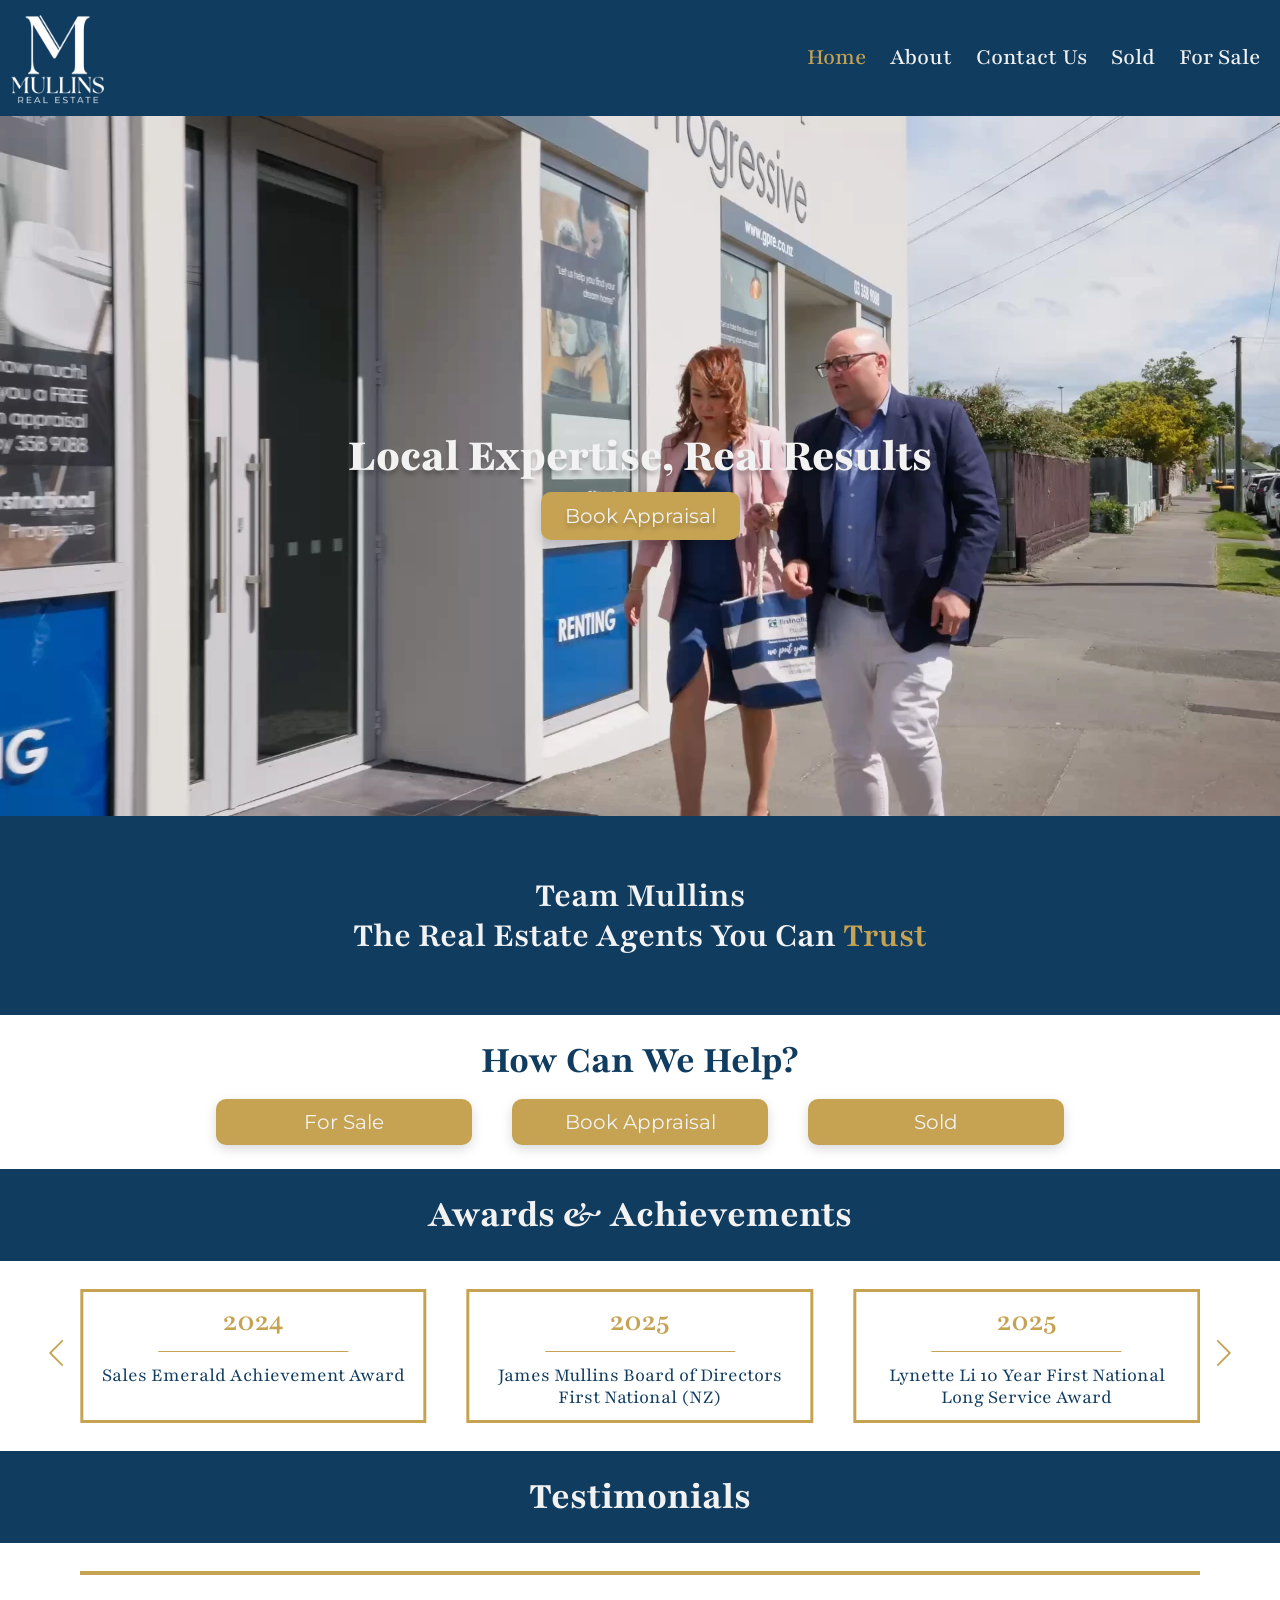
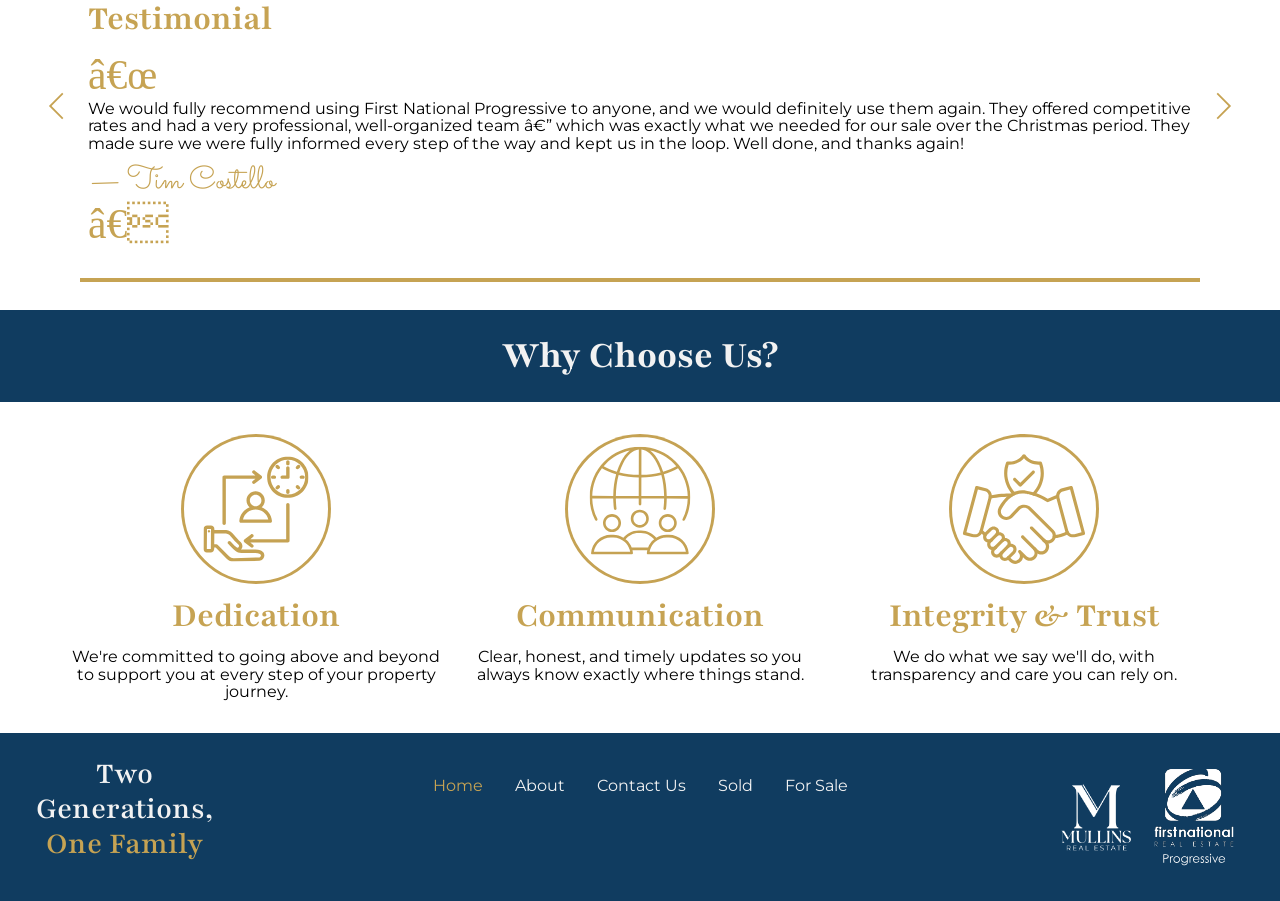
==== commit e41ac46b: "deploy: teammullinsfnp-chch/sourcecode@c9f2ea554386ef965b895ef254949e1f0db24df0" ====
--- a/index.html
+++ b/index.html
@@ -1,4 +1,4 @@
-<!DOCTYPE html><html lang="en" data-astro-cid-qup72gqn> <head><title>Team Mullins</title><meta name="description" content="Team Mullins are your trusted First National real estate agents. Local expertise, real results — buy, sell, or book a free property appraisal today."><meta name="viewport" content="width=device-width, initial-scale=1.0"><meta name="robots" content="noindex, nofollow"><script type="module">document.addEventListener("DOMContentLoaded",()=>{document.querySelectorAll("img").forEach(e=>{if(e.width<40||e.getAttribute("aria-hidden")==="true")return;const t=document.createElement("div");t.className="img-wrapper",t.style.cssText=e.style.cssText,e.parentNode.insertBefore(t,e),t.appendChild(e);const d=()=>{e.classList.add("loaded"),t.classList.add("loaded")};e.complete?d():(e.onload=d,e.onerror=d)})});</script><link rel="stylesheet" href="/_astro/DefaultLayout.DE0EfGJR.css">
+<!DOCTYPE html><html lang="en" data-astro-cid-qup72gqn> <head><title>Team Mullins</title><meta name="description" content="Team Mullins are your trusted First National real estate agents. Local expertise, real results — buy, sell, or book a free property appraisal today."><meta name="viewport" content="width=device-width, initial-scale=1.0"><meta name="robots" content="noindex, nofollow"><link rel="preload" as="video" href="/_astro/home-hero.BNQf8fuB.mp4" type="video/mp4" fetchpriority="high"><link rel="preload" as="image" href="/_astro/home-hero-poster.CMwzOci4.webp" fetchpriority="high"><script type="module">document.addEventListener("DOMContentLoaded",()=>{document.querySelectorAll("img").forEach(e=>{if(e.width<40||e.getAttribute("aria-hidden")==="true")return;const t=document.createElement("div");t.className="img-wrapper",t.style.cssText=e.style.cssText,e.parentNode.insertBefore(t,e),t.appendChild(e);const d=()=>{e.classList.add("loaded"),t.classList.add("loaded")};e.complete?d():(e.onload=d,e.onerror=d)})});</script><link rel="stylesheet" href="/_astro/DefaultLayout.DE0EfGJR.css">
 <style>article[data-astro-cid-o2u43rm7]{border:solid 3px var(--color-accent)}.hero[data-astro-cid-j7pv25f6]{position:relative;width:100%}.hero[data-astro-cid-j7pv25f6] video[data-astro-cid-j7pv25f6]{object-fit:cover;height:var(--video-height, 480px);width:100%}.hero[data-astro-cid-j7pv25f6] h1[data-astro-cid-j7pv25f6]{bottom:var(--h1-bottom, 35%);position:absolute;text-shadow:0 4px 4px rgba(0,0,0,.25)}.how-can-we-help__button[data-astro-cid-j7pv25f6]{width:var(--help-button-width, 100%)}@media(min-width:768px){:root{--h1-bottom: 40%;--help-button-width: 16rem;--video-height: 700px}}
 @charset "UTF-8";article[data-astro-cid-3ba2o4vp]{--gap-1: var(--gap-s);--gap-4: var(--gap-l);border-top:solid 4px var(--color-accent);border-bottom:solid 4px var(--color-accent);padding:var(--gap-4) var(--gap-1)}@media(max-width:600px){article[data-astro-cid-3ba2o4vp]{padding:var(--gap-2)}}article[data-astro-cid-3ba2o4vp] blockquote[data-astro-cid-3ba2o4vp]{padding:0 var(--gap-8)}article[data-astro-cid-3ba2o4vp] blockquote[data-astro-cid-3ba2o4vp]:before{--content: "“"}article[data-astro-cid-3ba2o4vp] blockquote[data-astro-cid-3ba2o4vp]:after{--content: "”"}article[data-astro-cid-3ba2o4vp] blockquote[data-astro-cid-3ba2o4vp]:before,article[data-astro-cid-3ba2o4vp] blockquote[data-astro-cid-3ba2o4vp]:after{color:var(--color-accent);content:var(--content);font-size:2.6rem;line-height:.6;vertical-align:middle}
 .glide{position:relative;width:100%;box-sizing:border-box}.glide *{box-sizing:inherit}.glide__track{overflow:hidden}.glide__slides{position:relative;width:100%;list-style:none;backface-visibility:hidden;transform-style:preserve-3d;touch-action:pan-Y;overflow:hidden;margin:0;padding:0;white-space:nowrap;display:flex;flex-wrap:nowrap;will-change:transform}.glide__slides--dragging{user-select:none}.glide__slide{width:100%;height:100%;flex-shrink:0;white-space:normal;user-select:none;-webkit-touch-callout:none;-webkit-tap-highlight-color:transparent}.glide__slide a{user-select:none;-webkit-user-drag:none;-moz-user-select:none;-ms-user-select:none}.glide__arrows,.glide__bullets{-webkit-touch-callout:none;user-select:none}.glide--rtl{direction:rtl}.glide__arrow{position:absolute;display:block;top:50%;z-index:2;color:#fff;text-transform:uppercase;padding:9px 12px;background-color:transparent;border:2px solid rgba(255,255,255,.5);border-radius:4px;box-shadow:0 .25em .5em #0000001a;text-shadow:0 .25em .5em rgba(0,0,0,.1);opacity:1;cursor:pointer;transition:opacity .15s ease,border .3s ease-in-out;transform:translateY(-50%);line-height:1}.glide__arrow:focus{outline:none}.glide__arrow:hover{border-color:#fff}.glide__arrow--left{left:2em}.glide__arrow--right{right:2em}.glide__arrow--disabled{opacity:.33}.glide__bullets{position:absolute;z-index:2;bottom:2em;left:50%;display:inline-flex;list-style:none;transform:translate(-50%)}.glide__bullet{background-color:#ffffff80;width:9px;height:9px;padding:0;border-radius:50%;border:2px solid transparent;transition:all .3s ease-in-out;cursor:pointer;line-height:0;box-shadow:0 .25em .5em #0000001a;margin:0 .25em}.glide__bullet:focus{outline:none}.glide__bullet:hover,.glide__bullet:focus{border:2px solid #fff;background-color:#ffffff80}.glide__bullet--active{background-color:#fff}.glide--swipeable{cursor:grab;cursor:-moz-grab;cursor:-webkit-grab}.glide--dragging{cursor:grabbing;cursor:-moz-grabbing;cursor:-webkit-grabbing}.glide{--gap-1: var(--gap-xs);--gap-2: var(--gap-s);--gap-6: var(--gap-xl)}.glide .glide__slides{align-items:stretch}.glide .glide__slides .glide__slide{height:unset;white-space:normal}@media(max-width:400px){.glide{margin:var(--gap-2) auto;padding:var(--gap-6) var(--gap-1)}.glide .prev,.glide .next{display:none}}[data-astro-cid-xx4n5nse][data-glide-el=controls]{--button--position-offset: 0;position:absolute;top:40%;z-index:2}[data-astro-cid-xx4n5nse][data-glide-el=controls]>button[data-astro-cid-xx4n5nse]{background:transparent;border:none;cursor:pointer}[data-astro-cid-xx4n5nse][data-glide-el=controls].prev{left:var(--button--position-offset)}[data-astro-cid-xx4n5nse][data-glide-el=controls].next{right:var(--button--position-offset)}.glide__bullets[data-astro-cid-xx4n5nse]{display:var(--glide-bullets-display, inline-flex);bottom:10px}.glide__bullets[data-astro-cid-xx4n5nse] .glide__bullet[data-astro-cid-xx4n5nse]{background:var(--color-bullet-background, var(--color-grey))}.glide__bullets[data-astro-cid-xx4n5nse] .glide__bullet[data-astro-cid-xx4n5nse]:hover,.glide__bullets[data-astro-cid-xx4n5nse] .glide__bullet[data-astro-cid-xx4n5nse]:focus{border-color:var(--color-primary)}.glide__bullets[data-astro-cid-xx4n5nse] .glide__bullet--active[data-astro-cid-xx4n5nse]{background:var(--color-primary)}@media(min-width:768px){.glide__bullets[data-astro-cid-xx4n5nse]{--glide-bullets-display: none}}
@@ -32,7 +32,7 @@
     };
 
     document.addEventListener('DOMContentLoaded', addHandlers);
-})();</script> <nav class="display-none md:flex-row" data-astro-cid-qup72gqn="true"> <a class="nav-link nowrap p-sm color-white font-h5" aria-current="page" href="/" data-astro-cid-2dwpsowv> Home </a><a class="nav-link nowrap p-sm color-white font-h5" href="/about" data-astro-cid-2dwpsowv> About </a><a class="nav-link nowrap p-sm color-white font-h5" href="/contact" data-astro-cid-2dwpsowv> Contact Us </a><a class="nav-link nowrap p-sm color-white font-h5" href="/sold" data-astro-cid-2dwpsowv> Sold </a><a class="nav-link nowrap p-sm color-white font-h5" href="/for-sale" data-astro-cid-2dwpsowv> For Sale </a> </nav> </header> <main data-astro-cid-qup72gqn> <nav id="site-nav" class="flex-col width-full md:display-none card-shadow" data-astro-cid-qup72gqn="true"> <a class="nav-link nowrap p-sm color-primary font-p" aria-current="page" href="/" data-astro-cid-2dwpsowv> Home </a><a class="nav-link nowrap p-sm color-primary font-p" href="/about" data-astro-cid-2dwpsowv> About </a><a class="nav-link nowrap p-sm color-primary font-p" href="/contact" data-astro-cid-2dwpsowv> Contact Us </a><a class="nav-link nowrap p-sm color-primary font-p" href="/sold" data-astro-cid-2dwpsowv> Sold </a><a class="nav-link nowrap p-sm color-primary font-p" href="/for-sale" data-astro-cid-2dwpsowv> For Sale </a> </nav>  <section class="hero" data-astro-cid-j7pv25f6> <video autoplay muted loop playsinline data-astro-cid-j7pv25f6> <source src="/_astro/home-hero.BNQf8fuB.mp4" type="video/mp4" data-astro-cid-j7pv25f6> </video> <h1 class="color-white px-m width-full text-center" data-astro-cid-j7pv25f6>
+})();</script> <nav class="display-none md:flex-row" data-astro-cid-qup72gqn="true"> <a class="nav-link nowrap p-sm color-white font-h5" aria-current="page" href="/" data-astro-cid-2dwpsowv> Home </a><a class="nav-link nowrap p-sm color-white font-h5" href="/about" data-astro-cid-2dwpsowv> About </a><a class="nav-link nowrap p-sm color-white font-h5" href="/contact" data-astro-cid-2dwpsowv> Contact Us </a><a class="nav-link nowrap p-sm color-white font-h5" href="/sold" data-astro-cid-2dwpsowv> Sold </a><a class="nav-link nowrap p-sm color-white font-h5" href="/for-sale" data-astro-cid-2dwpsowv> For Sale </a> </nav> </header> <main data-astro-cid-qup72gqn> <nav id="site-nav" class="flex-col width-full md:display-none card-shadow" data-astro-cid-qup72gqn="true"> <a class="nav-link nowrap p-sm color-primary font-p" aria-current="page" href="/" data-astro-cid-2dwpsowv> Home </a><a class="nav-link nowrap p-sm color-primary font-p" href="/about" data-astro-cid-2dwpsowv> About </a><a class="nav-link nowrap p-sm color-primary font-p" href="/contact" data-astro-cid-2dwpsowv> Contact Us </a><a class="nav-link nowrap p-sm color-primary font-p" href="/sold" data-astro-cid-2dwpsowv> Sold </a><a class="nav-link nowrap p-sm color-primary font-p" href="/for-sale" data-astro-cid-2dwpsowv> For Sale </a> </nav>  <section class="hero" data-astro-cid-j7pv25f6> <video muted loop playsinline autoplay poster="/_astro/home-hero-poster.CMwzOci4.webp" data-astro-cid-j7pv25f6> <source src="/_astro/home-hero.BNQf8fuB.mp4" type="video/mp4" data-astro-cid-j7pv25f6> </video> <h1 class="color-white px-m width-full text-center" data-astro-cid-j7pv25f6>
 Local Expertise, Real Results
 <br data-astro-cid-j7pv25f6> <a class="button nowrap how-can-we-help__button" href="/contact" data-astro-cid-j7pv25f6="true"> Book Appraisal </a> </h1> </section> <div class="md:py-2xl bg-primary" data-astro-cid-j7pv25f6> <h3 class="section-header color-white" data-astro-cid-j7pv25f6>
 Team Mullins<br data-astro-cid-j7pv25f6>
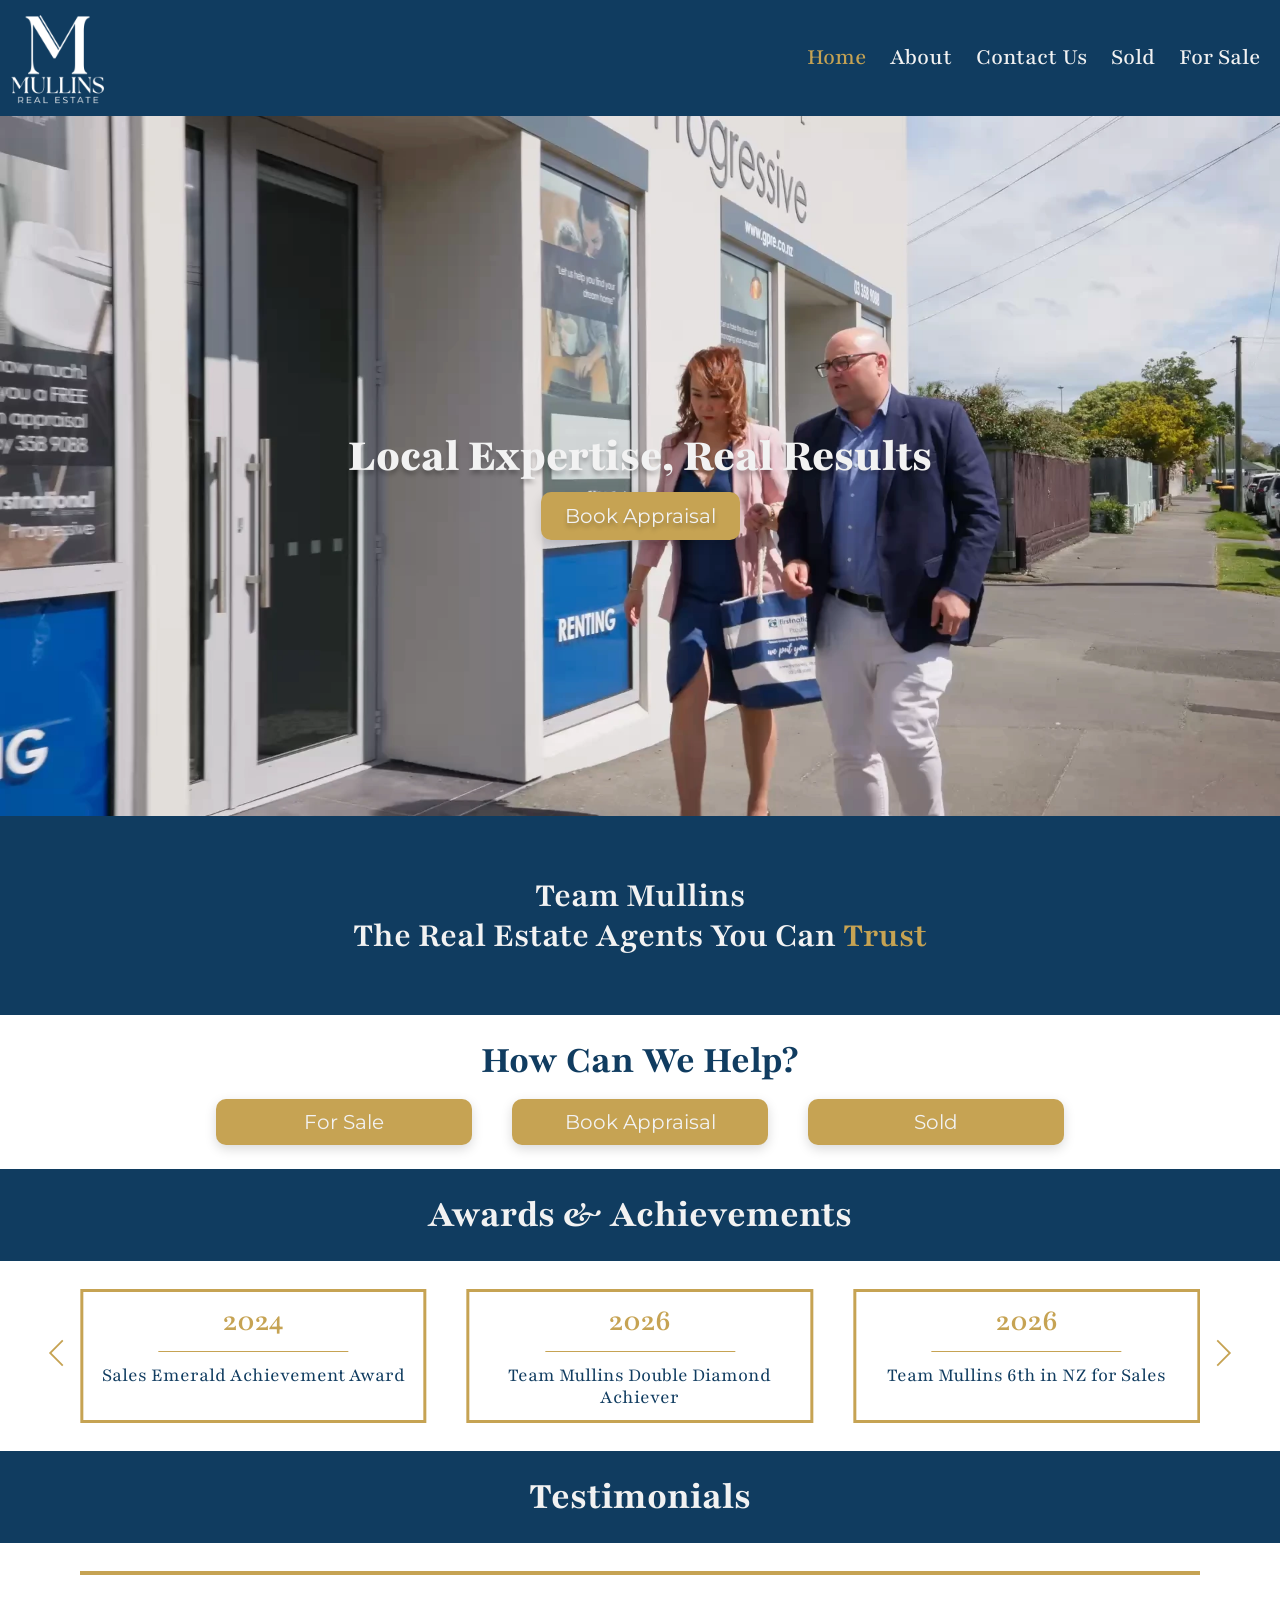
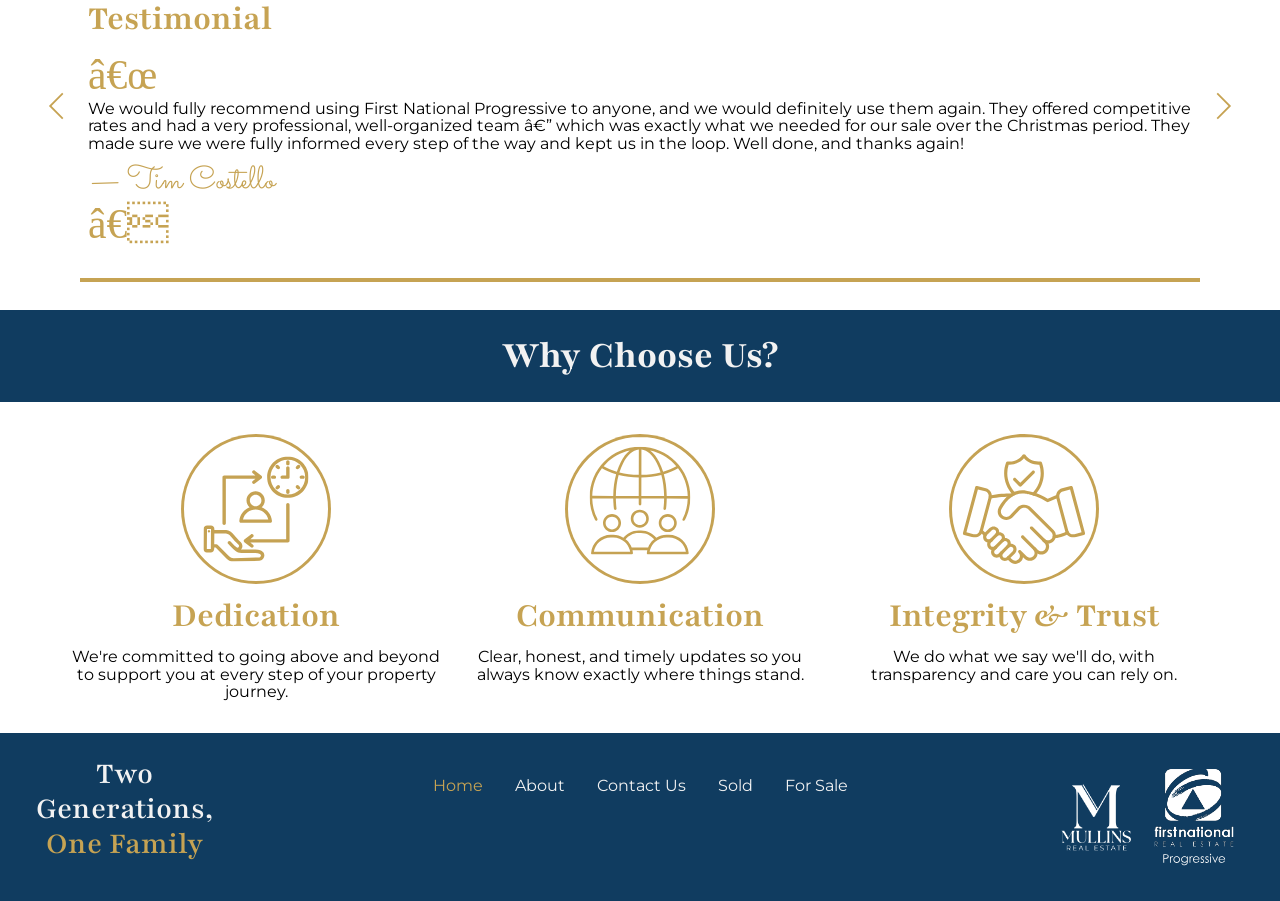
==== commit 37f12386: "deploy: teammullinsfnp-chch/sourcecode@008f4a670dd2bba97298f44178c71f82d843bbdb" ====
--- a/index.html
+++ b/index.html
@@ -37,15 +37,15 @@
 <br data-astro-cid-j7pv25f6> <a class="button nowrap how-can-we-help__button" href="/contact" data-astro-cid-j7pv25f6="true"> Book Appraisal </a> </h1> </section> <div class="md:py-2xl bg-primary" data-astro-cid-j7pv25f6> <h3 class="section-header color-white" data-astro-cid-j7pv25f6>
 Team Mullins<br data-astro-cid-j7pv25f6>
 The Real Estate Agents You Can
-<span class="color-accent" data-astro-cid-j7pv25f6>Trust</span> </h3> </div> <section class="flex-col gap-m p-l" data-astro-cid-j7pv25f6> <h2 class="color-primary text-center" data-astro-cid-j7pv25f6>How Can We Help?</h2> <div class="flex-col md:flex-row md:justify-content-center gap-m md:gap-3xl width-full max-content-width" data-astro-cid-j7pv25f6> <a class="button nowrap how-can-we-help__button" href="/for-sale" data-astro-cid-j7pv25f6="true"> For Sale </a> <a class="button nowrap how-can-we-help__button" href="/contact" data-astro-cid-j7pv25f6="true"> Book Appraisal </a> <a class="button nowrap how-can-we-help__button" href="/sold" data-astro-cid-j7pv25f6="true"> Sold </a> </div> </section> <section data-astro-cid-j7pv25f6> <h2 class="section-header" data-astro-cid-j7pv25f6>Awards & Achievements</h2> <div class="glide mx-auto px-3xl p-lg max-content-width" id="awards-slider" data-astro-cid-j7pv25f6="true"> <div class="glide__bullets" data-glide-el="controls[nav]" data-astro-cid-xx4n5nse> <button class="glide__bullet" data-glide-dir="=0" data-astro-cid-xx4n5nse></button><button class="glide__bullet" data-glide-dir="=1" data-astro-cid-xx4n5nse></button><button class="glide__bullet" data-glide-dir="=2" data-astro-cid-xx4n5nse></button><button class="glide__bullet" data-glide-dir="=3" data-astro-cid-xx4n5nse></button><button class="glide__bullet" data-glide-dir="=4" data-astro-cid-xx4n5nse></button><button class="glide__bullet" data-glide-dir="=5" data-astro-cid-xx4n5nse></button><button class="glide__bullet" data-glide-dir="=6" data-astro-cid-xx4n5nse></button><button class="glide__bullet" data-glide-dir="=7" data-astro-cid-xx4n5nse></button> </div> <div class="prev" data-glide-el="controls" data-astro-cid-xx4n5nse> <button aria-label="Previous" data-glide-dir="<" data-astro-cid-xx4n5nse> <svg viewBox="0 0 284.929 284.929" width="32" height="32" style="transform: rotate(90deg)" data-astro-cid-xx4n5nse="true" class="chevronDown">
+<span class="color-accent" data-astro-cid-j7pv25f6>Trust</span> </h3> </div> <section class="flex-col gap-m p-l" data-astro-cid-j7pv25f6> <h2 class="color-primary text-center" data-astro-cid-j7pv25f6>How Can We Help?</h2> <div class="flex-col md:flex-row md:justify-content-center gap-m md:gap-3xl width-full max-content-width" data-astro-cid-j7pv25f6> <a class="button nowrap how-can-we-help__button" href="/for-sale" data-astro-cid-j7pv25f6="true"> For Sale </a> <a class="button nowrap how-can-we-help__button" href="/contact" data-astro-cid-j7pv25f6="true"> Book Appraisal </a> <a class="button nowrap how-can-we-help__button" href="/sold" data-astro-cid-j7pv25f6="true"> Sold </a> </div> </section> <section data-astro-cid-j7pv25f6> <h2 class="section-header" data-astro-cid-j7pv25f6>Awards & Achievements</h2> <div class="glide mx-auto px-3xl p-lg max-content-width" id="awards-slider" data-astro-cid-j7pv25f6="true"> <div class="glide__bullets" data-glide-el="controls[nav]" data-astro-cid-xx4n5nse> <button class="glide__bullet" data-glide-dir="=0" aria-label="Go to slide 1" data-astro-cid-xx4n5nse></button><button class="glide__bullet" data-glide-dir="=1" aria-label="Go to slide 2" data-astro-cid-xx4n5nse></button><button class="glide__bullet" data-glide-dir="=2" aria-label="Go to slide 3" data-astro-cid-xx4n5nse></button><button class="glide__bullet" data-glide-dir="=3" aria-label="Go to slide 4" data-astro-cid-xx4n5nse></button><button class="glide__bullet" data-glide-dir="=4" aria-label="Go to slide 5" data-astro-cid-xx4n5nse></button><button class="glide__bullet" data-glide-dir="=5" aria-label="Go to slide 6" data-astro-cid-xx4n5nse></button><button class="glide__bullet" data-glide-dir="=6" aria-label="Go to slide 7" data-astro-cid-xx4n5nse></button><button class="glide__bullet" data-glide-dir="=7" aria-label="Go to slide 8" data-astro-cid-xx4n5nse></button><button class="glide__bullet" data-glide-dir="=8" aria-label="Go to slide 9" data-astro-cid-xx4n5nse></button><button class="glide__bullet" data-glide-dir="=9" aria-label="Go to slide 10" data-astro-cid-xx4n5nse></button><button class="glide__bullet" data-glide-dir="=10" aria-label="Go to slide 11" data-astro-cid-xx4n5nse></button> </div> <div class="prev" data-glide-el="controls" data-astro-cid-xx4n5nse> <button aria-label="Previous" data-glide-dir="<" data-astro-cid-xx4n5nse> <svg viewBox="0 0 284.929 284.929" width="32" height="32" style="transform: rotate(90deg)" data-astro-cid-xx4n5nse="true" class="chevronDown">
 	<polyline points="30.262,82.241 142.466,194.441 254.675,82.241" fill="none" stroke="hsla(42, 50%, 55%, 1)" stroke-width="16" />
 </svg> </button> </div> <div class="next" data-glide-el="controls" data-astro-cid-xx4n5nse> <button aria-label="Next" data-glide-dir=">" data-astro-cid-xx4n5nse> <svg viewBox="0 0 284.929 284.929" width="32" height="32" style="transform: rotate(-90deg)" data-astro-cid-xx4n5nse="true" class="chevronDown">
 	<polyline points="30.262,82.241 142.466,194.441 254.675,82.241" fill="none" stroke="hsla(42, 50%, 55%, 1)" stroke-width="16" />
-</svg> </button> </div> <div class="glide__track" data-glide-el="track"> <ul class="glide__slides"> <li class="glide__slide" data-astro-cid-j7pv25f6> <article class="flex-col p-sm mx-auto gap-sm text-center height-full" data-astro-cid-o2u43rm7> <h4 class="color-accent" data-astro-cid-o2u43rm7>2025</h4> <hr class="divider divider--short" data-astro-cid-o2u43rm7> <h6 class="color-primary" data-astro-cid-o2u43rm7>James Mullins Board of Directors First National (NZ)</h6> </article> </li><li class="glide__slide" data-astro-cid-j7pv25f6> <article class="flex-col p-sm mx-auto gap-sm text-center height-full" data-astro-cid-o2u43rm7> <h4 class="color-accent" data-astro-cid-o2u43rm7>2025</h4> <hr class="divider divider--short" data-astro-cid-o2u43rm7> <h6 class="color-primary" data-astro-cid-o2u43rm7>Lynette Li 10 Year First National Long Service Award</h6> </article> </li><li class="glide__slide" data-astro-cid-j7pv25f6> <article class="flex-col p-sm mx-auto gap-sm text-center height-full" data-astro-cid-o2u43rm7> <h4 class="color-accent" data-astro-cid-o2u43rm7>2025</h4> <hr class="divider divider--short" data-astro-cid-o2u43rm7> <h6 class="color-primary" data-astro-cid-o2u43rm7>Team Mullins Top Auction Lister Region 4</h6> </article> </li><li class="glide__slide" data-astro-cid-j7pv25f6> <article class="flex-col p-sm mx-auto gap-sm text-center height-full" data-astro-cid-o2u43rm7> <h4 class="color-accent" data-astro-cid-o2u43rm7>2025</h4> <hr class="divider divider--short" data-astro-cid-o2u43rm7> <h6 class="color-primary" data-astro-cid-o2u43rm7>Team Mullins Top Exclusive Listings Sold Region 4</h6> </article> </li><li class="glide__slide" data-astro-cid-j7pv25f6> <article class="flex-col p-sm mx-auto gap-sm text-center height-full" data-astro-cid-o2u43rm7> <h4 class="color-accent" data-astro-cid-o2u43rm7>2025</h4> <hr class="divider divider--short" data-astro-cid-o2u43rm7> <h6 class="color-primary" data-astro-cid-o2u43rm7>Top # Confirmed Sales Region 4</h6> </article> </li><li class="glide__slide" data-astro-cid-j7pv25f6> <article class="flex-col p-sm mx-auto gap-sm text-center height-full" data-astro-cid-o2u43rm7> <h4 class="color-accent" data-astro-cid-o2u43rm7>2025</h4> <hr class="divider divider--short" data-astro-cid-o2u43rm7> <h6 class="color-primary" data-astro-cid-o2u43rm7>Sales Award 3rd Place Region 4</h6> </article> </li><li class="glide__slide" data-astro-cid-j7pv25f6> <article class="flex-col p-sm mx-auto gap-sm text-center height-full" data-astro-cid-o2u43rm7> <h4 class="color-accent" data-astro-cid-o2u43rm7>2025</h4> <hr class="divider divider--short" data-astro-cid-o2u43rm7> <h6 class="color-primary" data-astro-cid-o2u43rm7>Sales Diamond Plus Achievement Award</h6> </article> </li><li class="glide__slide" data-astro-cid-j7pv25f6> <article class="flex-col p-sm mx-auto gap-sm text-center height-full" data-astro-cid-o2u43rm7> <h4 class="color-accent" data-astro-cid-o2u43rm7>2024</h4> <hr class="divider divider--short" data-astro-cid-o2u43rm7> <h6 class="color-primary" data-astro-cid-o2u43rm7>Sales Emerald Achievement Award</h6> </article> </li> </ul> </div> </div> </section> <section data-astro-cid-j7pv25f6> <h2 class="section-header" data-astro-cid-j7pv25f6>Testimonials</h2> <div class="glide mx-auto px-3xl p-lg max-content-width" id="testimonials-slider" data-astro-cid-j7pv25f6="true"> <div class="glide__bullets" data-glide-el="controls[nav]" data-astro-cid-xx4n5nse> <button class="glide__bullet" data-glide-dir="=0" data-astro-cid-xx4n5nse></button><button class="glide__bullet" data-glide-dir="=1" data-astro-cid-xx4n5nse></button><button class="glide__bullet" data-glide-dir="=2" data-astro-cid-xx4n5nse></button> </div> <div class="prev" data-glide-el="controls" data-astro-cid-xx4n5nse> <button aria-label="Previous" data-glide-dir="<" data-astro-cid-xx4n5nse> <svg viewBox="0 0 284.929 284.929" width="32" height="32" style="transform: rotate(90deg)" data-astro-cid-xx4n5nse="true" class="chevronDown">
+</svg> </button> </div> <div class="glide__track" data-glide-el="track"> <ul class="glide__slides"> <li class="glide__slide" data-astro-cid-j7pv25f6> <article class="flex-col p-sm mx-auto gap-sm text-center height-full" data-astro-cid-o2u43rm7> <h4 class="color-accent" data-astro-cid-o2u43rm7>2026</h4> <hr class="divider divider--short" data-astro-cid-o2u43rm7> <h6 class="color-primary" data-astro-cid-o2u43rm7>Team Mullins Double Diamond Achiever</h6> </article> </li><li class="glide__slide" data-astro-cid-j7pv25f6> <article class="flex-col p-sm mx-auto gap-sm text-center height-full" data-astro-cid-o2u43rm7> <h4 class="color-accent" data-astro-cid-o2u43rm7>2026</h4> <hr class="divider divider--short" data-astro-cid-o2u43rm7> <h6 class="color-primary" data-astro-cid-o2u43rm7>Team Mullins 6th in NZ for Sales</h6> </article> </li><li class="glide__slide" data-astro-cid-j7pv25f6> <article class="flex-col p-sm mx-auto gap-sm text-center height-full" data-astro-cid-o2u43rm7> <h4 class="color-accent" data-astro-cid-o2u43rm7>2026</h4> <hr class="divider divider--short" data-astro-cid-o2u43rm7> <h6 class="color-primary" data-astro-cid-o2u43rm7>Team Mullins 1st in Region 4 for Sales</h6> </article> </li><li class="glide__slide" data-astro-cid-j7pv25f6> <article class="flex-col p-sm mx-auto gap-sm text-center height-full" data-astro-cid-o2u43rm7> <h4 class="color-accent" data-astro-cid-o2u43rm7>2025</h4> <hr class="divider divider--short" data-astro-cid-o2u43rm7> <h6 class="color-primary" data-astro-cid-o2u43rm7>James Mullins Board of Directors First National (NZ)</h6> </article> </li><li class="glide__slide" data-astro-cid-j7pv25f6> <article class="flex-col p-sm mx-auto gap-sm text-center height-full" data-astro-cid-o2u43rm7> <h4 class="color-accent" data-astro-cid-o2u43rm7>2025</h4> <hr class="divider divider--short" data-astro-cid-o2u43rm7> <h6 class="color-primary" data-astro-cid-o2u43rm7>Lynette Li 10 Year First National Long Service Award</h6> </article> </li><li class="glide__slide" data-astro-cid-j7pv25f6> <article class="flex-col p-sm mx-auto gap-sm text-center height-full" data-astro-cid-o2u43rm7> <h4 class="color-accent" data-astro-cid-o2u43rm7>2025</h4> <hr class="divider divider--short" data-astro-cid-o2u43rm7> <h6 class="color-primary" data-astro-cid-o2u43rm7>Team Mullins Top Auction Lister Region 4</h6> </article> </li><li class="glide__slide" data-astro-cid-j7pv25f6> <article class="flex-col p-sm mx-auto gap-sm text-center height-full" data-astro-cid-o2u43rm7> <h4 class="color-accent" data-astro-cid-o2u43rm7>2025</h4> <hr class="divider divider--short" data-astro-cid-o2u43rm7> <h6 class="color-primary" data-astro-cid-o2u43rm7>Team Mullins Top Exclusive Listings Sold Region 4</h6> </article> </li><li class="glide__slide" data-astro-cid-j7pv25f6> <article class="flex-col p-sm mx-auto gap-sm text-center height-full" data-astro-cid-o2u43rm7> <h4 class="color-accent" data-astro-cid-o2u43rm7>2025</h4> <hr class="divider divider--short" data-astro-cid-o2u43rm7> <h6 class="color-primary" data-astro-cid-o2u43rm7>Top # Confirmed Sales Region 4</h6> </article> </li><li class="glide__slide" data-astro-cid-j7pv25f6> <article class="flex-col p-sm mx-auto gap-sm text-center height-full" data-astro-cid-o2u43rm7> <h4 class="color-accent" data-astro-cid-o2u43rm7>2025</h4> <hr class="divider divider--short" data-astro-cid-o2u43rm7> <h6 class="color-primary" data-astro-cid-o2u43rm7>Sales Award 3rd Place Region 4</h6> </article> </li><li class="glide__slide" data-astro-cid-j7pv25f6> <article class="flex-col p-sm mx-auto gap-sm text-center height-full" data-astro-cid-o2u43rm7> <h4 class="color-accent" data-astro-cid-o2u43rm7>2025</h4> <hr class="divider divider--short" data-astro-cid-o2u43rm7> <h6 class="color-primary" data-astro-cid-o2u43rm7>Sales Diamond Plus Achievement Award</h6> </article> </li><li class="glide__slide" data-astro-cid-j7pv25f6> <article class="flex-col p-sm mx-auto gap-sm text-center height-full" data-astro-cid-o2u43rm7> <h4 class="color-accent" data-astro-cid-o2u43rm7>2024</h4> <hr class="divider divider--short" data-astro-cid-o2u43rm7> <h6 class="color-primary" data-astro-cid-o2u43rm7>Sales Emerald Achievement Award</h6> </article> </li> </ul> </div> </div> </section> <section data-astro-cid-j7pv25f6> <h2 class="section-header" data-astro-cid-j7pv25f6>Testimonials</h2> <div class="glide mx-auto px-3xl p-lg max-content-width" id="testimonials-slider" data-astro-cid-j7pv25f6="true"> <div class="glide__bullets" data-glide-el="controls[nav]" data-astro-cid-xx4n5nse> <button class="glide__bullet" data-glide-dir="=0" aria-label="Go to slide 1" data-astro-cid-xx4n5nse></button><button class="glide__bullet" data-glide-dir="=1" aria-label="Go to slide 2" data-astro-cid-xx4n5nse></button><button class="glide__bullet" data-glide-dir="=2" aria-label="Go to slide 3" data-astro-cid-xx4n5nse></button> </div> <div class="prev" data-glide-el="controls" data-astro-cid-xx4n5nse> <button aria-label="Previous" data-glide-dir="<" data-astro-cid-xx4n5nse> <svg viewBox="0 0 284.929 284.929" width="32" height="32" style="transform: rotate(90deg)" data-astro-cid-xx4n5nse="true" class="chevronDown">
 	<polyline points="30.262,82.241 142.466,194.441 254.675,82.241" fill="none" stroke="hsla(42, 50%, 55%, 1)" stroke-width="16" />
 </svg> </button> </div> <div class="next" data-glide-el="controls" data-astro-cid-xx4n5nse> <button aria-label="Next" data-glide-dir=">" data-astro-cid-xx4n5nse> <svg viewBox="0 0 284.929 284.929" width="32" height="32" style="transform: rotate(-90deg)" data-astro-cid-xx4n5nse="true" class="chevronDown">
 	<polyline points="30.262,82.241 142.466,194.441 254.675,82.241" fill="none" stroke="hsla(42, 50%, 55%, 1)" stroke-width="16" />
-</svg> </button> </div> <div class="glide__track" data-glide-el="track"> <ul class="glide__slides"> <li class="glide__slide" data-astro-cid-j7pv25f6> <article class="flex-col gap-l height-full" data-astro-cid-j7pv25f6="true" data-astro-cid-3ba2o4vp> <h3 class="testimonial-header color-accent" data-astro-cid-3ba2o4vp>Testimonial</h3> <blockquote class="flex-col gap-sm" data-astro-cid-3ba2o4vp> <p data-astro-cid-3ba2o4vp>We would fully recommend using First National Progressive to anyone, and we would definitely use them again. They offered competitive rates and had a very professional, well-organized team — which was exactly what we needed for our sale over the Christmas period. They made sure we were fully informed every step of the way and kept us in the loop. Well done, and thanks again!</p> <footer data-astro-cid-3ba2o4vp> <cite class="font-accent color-accent" data-astro-cid-3ba2o4vp>&mdash; Tim Costello</cite> </footer> </blockquote> </article> </li><li class="glide__slide" data-astro-cid-j7pv25f6> <article class="flex-col gap-l height-full" data-astro-cid-j7pv25f6="true" data-astro-cid-3ba2o4vp> <h3 class="testimonial-header color-accent" data-astro-cid-3ba2o4vp>Testimonial</h3> <blockquote class="flex-col gap-sm" data-astro-cid-3ba2o4vp> <p data-astro-cid-3ba2o4vp>Excellent service, super fast replies, and very honest. We bought our first home through James, and he is a genuinely honest and helpful person. He would respond to emails or texts even at night, no matter what questions or issues we had. He helped us solve problems and gave advice — even on things not related to the property. You won&#39;t regret hiring him as your sales or buying agent! We&#39;ll definitely recommend his services to our friends and family who need them!</p> <footer data-astro-cid-3ba2o4vp> <cite class="font-accent color-accent" data-astro-cid-3ba2o4vp>&mdash; Q Chen</cite> </footer> </blockquote> </article> </li><li class="glide__slide" data-astro-cid-j7pv25f6> <article class="flex-col gap-l height-full" data-astro-cid-j7pv25f6="true" data-astro-cid-3ba2o4vp> <h3 class="testimonial-header color-accent" data-astro-cid-3ba2o4vp>Testimonial</h3> <blockquote class="flex-col gap-sm" data-astro-cid-3ba2o4vp> <p data-astro-cid-3ba2o4vp>Excellent service and hard work. We were very happy with the great price — and it sold at the first open home!</p> <footer data-astro-cid-3ba2o4vp> <cite class="font-accent color-accent" data-astro-cid-3ba2o4vp>&mdash; Freda M</cite> </footer> </blockquote> </article> </li> </ul> </div> </div> </section> <section data-astro-cid-j7pv25f6> <h2 class="section-header" data-astro-cid-j7pv25f6>Why Choose Us?</h2> <div class="glide mx-auto px-3xl md:display-none p-lg" id="reasons-slider" data-astro-cid-j7pv25f6="true"> <div class="glide__bullets" data-glide-el="controls[nav]" data-astro-cid-xx4n5nse> <button class="glide__bullet" data-glide-dir="=0" data-astro-cid-xx4n5nse></button><button class="glide__bullet" data-glide-dir="=1" data-astro-cid-xx4n5nse></button><button class="glide__bullet" data-glide-dir="=2" data-astro-cid-xx4n5nse></button> </div> <div class="prev" data-glide-el="controls" data-astro-cid-xx4n5nse> <button aria-label="Previous" data-glide-dir="<" data-astro-cid-xx4n5nse> <svg viewBox="0 0 284.929 284.929" width="32" height="32" style="transform: rotate(90deg)" data-astro-cid-xx4n5nse="true" class="chevronDown">
+</svg> </button> </div> <div class="glide__track" data-glide-el="track"> <ul class="glide__slides"> <li class="glide__slide" data-astro-cid-j7pv25f6> <article class="flex-col gap-l height-full" data-astro-cid-j7pv25f6="true" data-astro-cid-3ba2o4vp> <h3 class="testimonial-header color-accent" data-astro-cid-3ba2o4vp>Testimonial</h3> <blockquote class="flex-col gap-sm" data-astro-cid-3ba2o4vp> <p data-astro-cid-3ba2o4vp>We would fully recommend using First National Progressive to anyone, and we would definitely use them again. They offered competitive rates and had a very professional, well-organized team — which was exactly what we needed for our sale over the Christmas period. They made sure we were fully informed every step of the way and kept us in the loop. Well done, and thanks again!</p> <footer data-astro-cid-3ba2o4vp> <cite class="font-accent color-accent" data-astro-cid-3ba2o4vp>&mdash; Tim Costello</cite> </footer> </blockquote> </article> </li><li class="glide__slide" data-astro-cid-j7pv25f6> <article class="flex-col gap-l height-full" data-astro-cid-j7pv25f6="true" data-astro-cid-3ba2o4vp> <h3 class="testimonial-header color-accent" data-astro-cid-3ba2o4vp>Testimonial</h3> <blockquote class="flex-col gap-sm" data-astro-cid-3ba2o4vp> <p data-astro-cid-3ba2o4vp>Excellent service, super fast replies, and very honest. We bought our first home through James, and he is a genuinely honest and helpful person. He would respond to emails or texts even at night, no matter what questions or issues we had. He helped us solve problems and gave advice — even on things not related to the property. You won&#39;t regret hiring him as your sales or buying agent! We&#39;ll definitely recommend his services to our friends and family who need them!</p> <footer data-astro-cid-3ba2o4vp> <cite class="font-accent color-accent" data-astro-cid-3ba2o4vp>&mdash; Q Chen</cite> </footer> </blockquote> </article> </li><li class="glide__slide" data-astro-cid-j7pv25f6> <article class="flex-col gap-l height-full" data-astro-cid-j7pv25f6="true" data-astro-cid-3ba2o4vp> <h3 class="testimonial-header color-accent" data-astro-cid-3ba2o4vp>Testimonial</h3> <blockquote class="flex-col gap-sm" data-astro-cid-3ba2o4vp> <p data-astro-cid-3ba2o4vp>Excellent service and hard work. We were very happy with the great price — and it sold at the first open home!</p> <footer data-astro-cid-3ba2o4vp> <cite class="font-accent color-accent" data-astro-cid-3ba2o4vp>&mdash; Freda M</cite> </footer> </blockquote> </article> </li> </ul> </div> </div> </section> <section data-astro-cid-j7pv25f6> <h2 class="section-header" data-astro-cid-j7pv25f6>Why Choose Us?</h2> <div class="glide mx-auto px-3xl md:display-none p-lg" id="reasons-slider" data-astro-cid-j7pv25f6="true"> <div class="glide__bullets" data-glide-el="controls[nav]" data-astro-cid-xx4n5nse> <button class="glide__bullet" data-glide-dir="=0" aria-label="Go to slide 1" data-astro-cid-xx4n5nse></button><button class="glide__bullet" data-glide-dir="=1" aria-label="Go to slide 2" data-astro-cid-xx4n5nse></button><button class="glide__bullet" data-glide-dir="=2" aria-label="Go to slide 3" data-astro-cid-xx4n5nse></button> </div> <div class="prev" data-glide-el="controls" data-astro-cid-xx4n5nse> <button aria-label="Previous" data-glide-dir="<" data-astro-cid-xx4n5nse> <svg viewBox="0 0 284.929 284.929" width="32" height="32" style="transform: rotate(90deg)" data-astro-cid-xx4n5nse="true" class="chevronDown">
 	<polyline points="30.262,82.241 142.466,194.441 254.675,82.241" fill="none" stroke="hsla(42, 50%, 55%, 1)" stroke-width="16" />
 </svg> </button> </div> <div class="next" data-glide-el="controls" data-astro-cid-xx4n5nse> <button aria-label="Next" data-glide-dir=">" data-astro-cid-xx4n5nse> <svg viewBox="0 0 284.929 284.929" width="32" height="32" style="transform: rotate(-90deg)" data-astro-cid-xx4n5nse="true" class="chevronDown">
 	<polyline points="30.262,82.241 142.466,194.441 254.675,82.241" fill="none" stroke="hsla(42, 50%, 55%, 1)" stroke-width="16" />
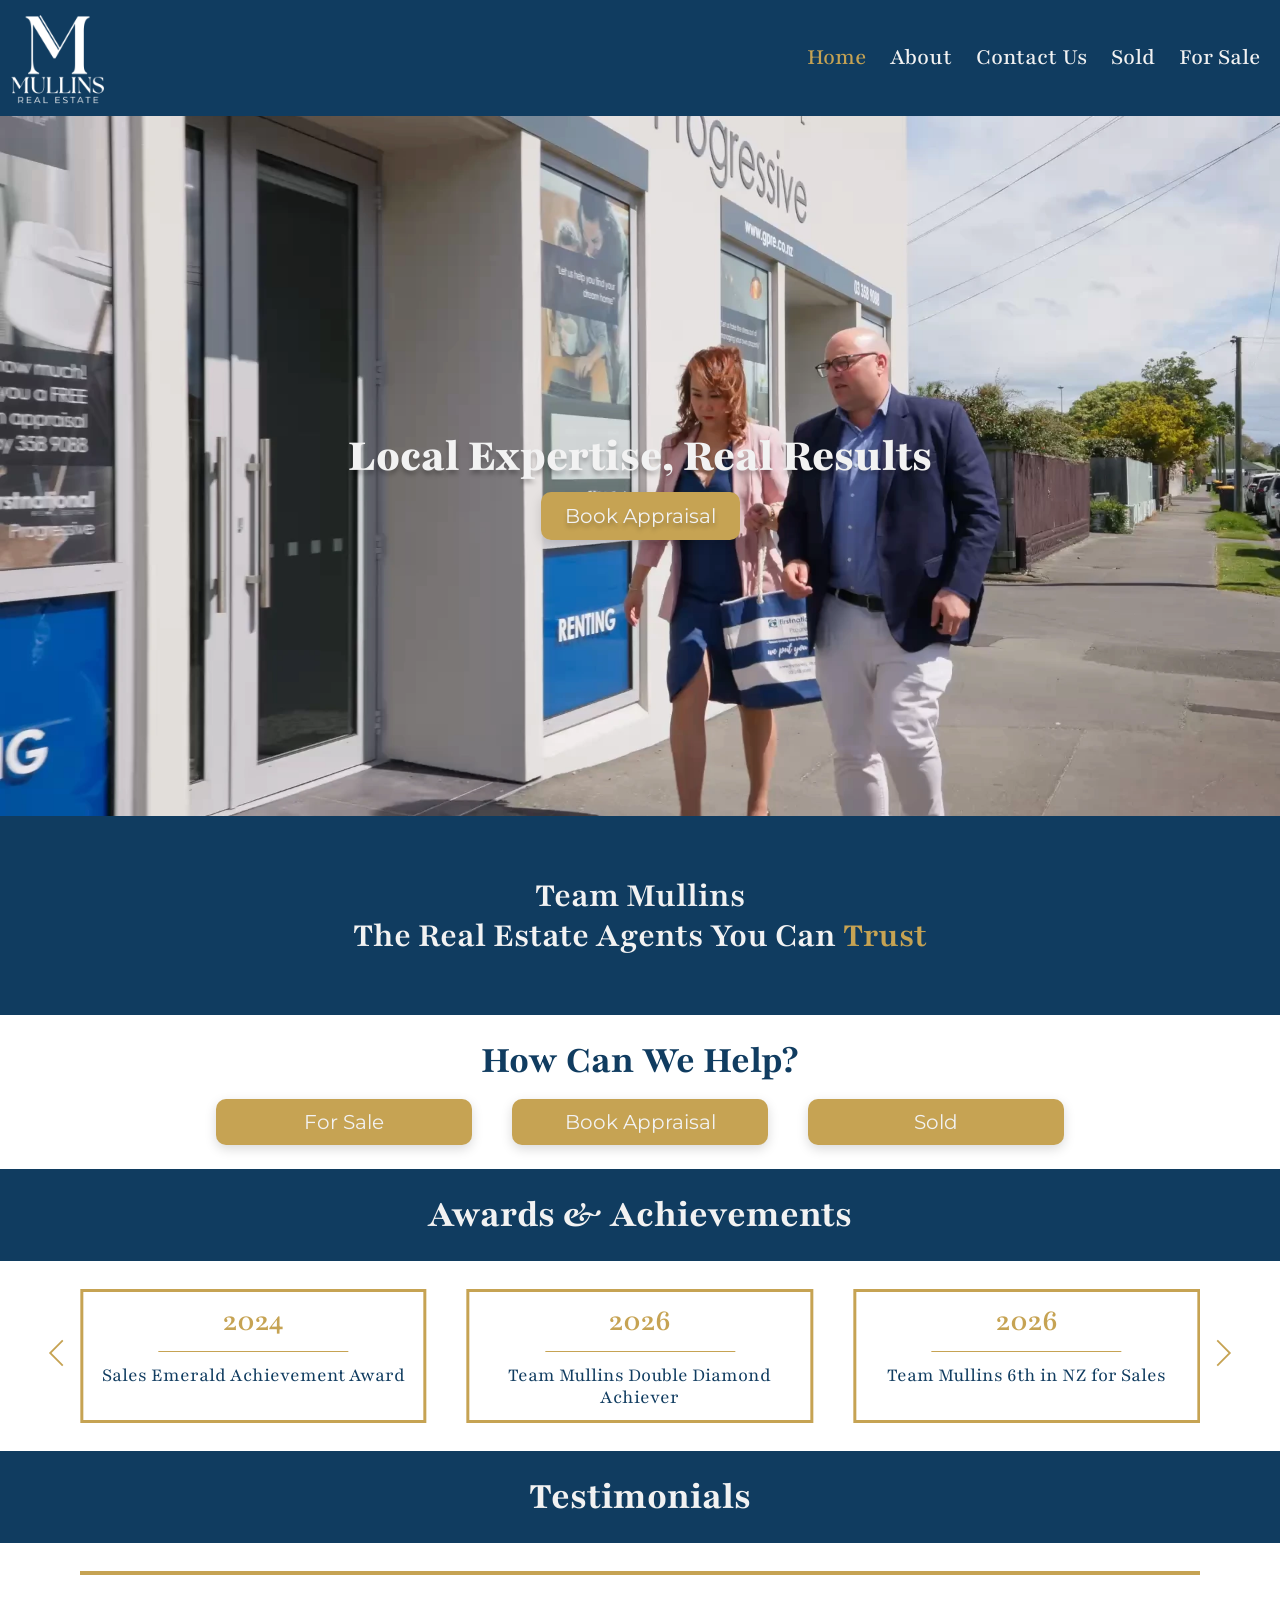
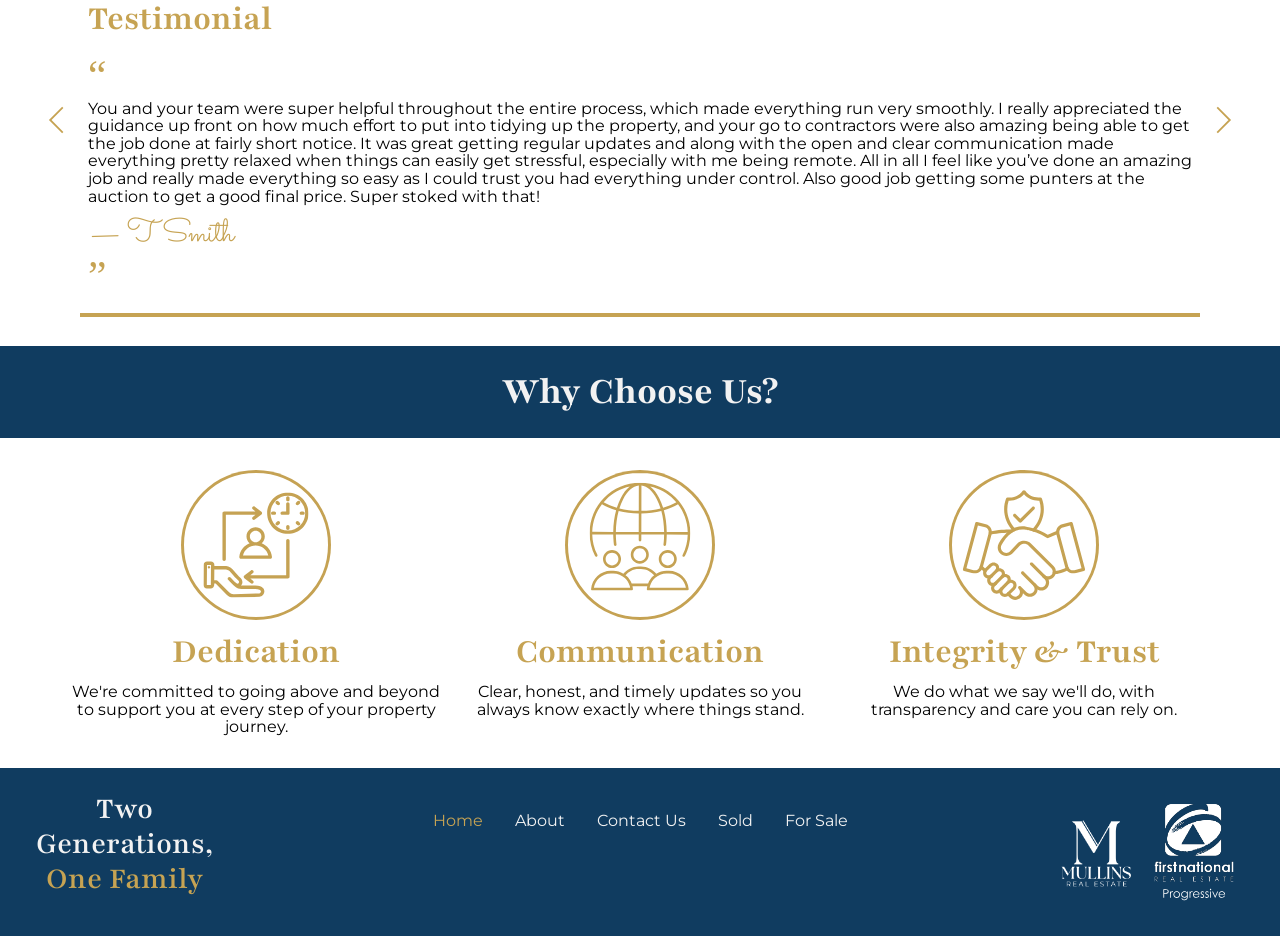
==== commit 42bbf8e4: "deploy: teammullinsfnp-chch/sourcecode@e2700683b19758a4b1de47750fa6e45155efef18" ====
--- a/index.html
+++ b/index.html
@@ -1,9 +1,13 @@
-<!DOCTYPE html><html lang="en" data-astro-cid-qup72gqn> <head><title>Team Mullins</title><meta name="description" content="Team Mullins are your trusted First National real estate agents. Local expertise, real results — buy, sell, or book a free property appraisal today."><meta name="viewport" content="width=device-width, initial-scale=1.0"><meta name="robots" content="noindex, nofollow"><link rel="preload" as="video" href="/_astro/home-hero.BNQf8fuB.mp4" type="video/mp4" fetchpriority="high"><link rel="preload" as="image" href="/_astro/home-hero-poster.CMwzOci4.webp" fetchpriority="high"><script type="module">document.addEventListener("DOMContentLoaded",()=>{document.querySelectorAll("img").forEach(e=>{if(e.width<40||e.getAttribute("aria-hidden")==="true")return;const t=document.createElement("div");t.className="img-wrapper",t.style.cssText=e.style.cssText,e.parentNode.insertBefore(t,e),t.appendChild(e);const d=()=>{e.classList.add("loaded"),t.classList.add("loaded")};e.complete?d():(e.onload=d,e.onerror=d)})});</script><link rel="stylesheet" href="/_astro/DefaultLayout.DE0EfGJR.css">
+<!DOCTYPE html><html lang="en" data-astro-cid-qup72gqn> <head><meta charset="utf-8"><!-- Google Tag Manager --><script>(function(w,d,s,l,i){w[l]=w[l]||[];w[l].push({'gtm.start':
+            new Date().getTime(),event:'gtm.js'});var f=d.getElementsByTagName(s)[0],
+        j=d.createElement(s),dl=l!='dataLayer'?'&l='+l:'';j.async=true;j.src=
+        'https://www.googletagmanager.com/gtm.js?id='+i+dl;f.parentNode.insertBefore(j,f);
+    })(window,document,'script','dataLayer','GTM-K4H56JZX');</script><!-- End Google Tag Manager --><title>Team Mullins</title><meta name="description" content="Team Mullins are your trusted First National real estate agents. Local expertise, real results — buy, sell, or book a free property appraisal today."><meta name="viewport" content="width=device-width, initial-scale=1.0"><meta name="robots" content="noindex, nofollow"><link rel="preload" as="image" href="/_astro/home-hero-poster.CMwzOci4.webp" fetchpriority="high"><script type="module">document.addEventListener("DOMContentLoaded",()=>{document.querySelectorAll("img").forEach(e=>{if(e.width<40||e.getAttribute("aria-hidden")==="true")return;const t=document.createElement("div");t.className="img-wrapper",t.style.cssText=e.style.cssText,e.parentNode.insertBefore(t,e),t.appendChild(e);const d=()=>{e.classList.add("loaded"),t.classList.add("loaded")};e.complete?d():(e.onload=d,e.onerror=d)})});</script><link rel="stylesheet" href="/_astro/DefaultLayout.DE0EfGJR.css">
 <style>article[data-astro-cid-o2u43rm7]{border:solid 3px var(--color-accent)}.hero[data-astro-cid-j7pv25f6]{position:relative;width:100%}.hero[data-astro-cid-j7pv25f6] video[data-astro-cid-j7pv25f6]{object-fit:cover;height:var(--video-height, 480px);width:100%}.hero[data-astro-cid-j7pv25f6] h1[data-astro-cid-j7pv25f6]{bottom:var(--h1-bottom, 35%);position:absolute;text-shadow:0 4px 4px rgba(0,0,0,.25)}.how-can-we-help__button[data-astro-cid-j7pv25f6]{width:var(--help-button-width, 100%)}@media(min-width:768px){:root{--h1-bottom: 40%;--help-button-width: 16rem;--video-height: 700px}}
 @charset "UTF-8";article[data-astro-cid-3ba2o4vp]{--gap-1: var(--gap-s);--gap-4: var(--gap-l);border-top:solid 4px var(--color-accent);border-bottom:solid 4px var(--color-accent);padding:var(--gap-4) var(--gap-1)}@media(max-width:600px){article[data-astro-cid-3ba2o4vp]{padding:var(--gap-2)}}article[data-astro-cid-3ba2o4vp] blockquote[data-astro-cid-3ba2o4vp]{padding:0 var(--gap-8)}article[data-astro-cid-3ba2o4vp] blockquote[data-astro-cid-3ba2o4vp]:before{--content: "“"}article[data-astro-cid-3ba2o4vp] blockquote[data-astro-cid-3ba2o4vp]:after{--content: "”"}article[data-astro-cid-3ba2o4vp] blockquote[data-astro-cid-3ba2o4vp]:before,article[data-astro-cid-3ba2o4vp] blockquote[data-astro-cid-3ba2o4vp]:after{color:var(--color-accent);content:var(--content);font-size:2.6rem;line-height:.6;vertical-align:middle}
 .glide{position:relative;width:100%;box-sizing:border-box}.glide *{box-sizing:inherit}.glide__track{overflow:hidden}.glide__slides{position:relative;width:100%;list-style:none;backface-visibility:hidden;transform-style:preserve-3d;touch-action:pan-Y;overflow:hidden;margin:0;padding:0;white-space:nowrap;display:flex;flex-wrap:nowrap;will-change:transform}.glide__slides--dragging{user-select:none}.glide__slide{width:100%;height:100%;flex-shrink:0;white-space:normal;user-select:none;-webkit-touch-callout:none;-webkit-tap-highlight-color:transparent}.glide__slide a{user-select:none;-webkit-user-drag:none;-moz-user-select:none;-ms-user-select:none}.glide__arrows,.glide__bullets{-webkit-touch-callout:none;user-select:none}.glide--rtl{direction:rtl}.glide__arrow{position:absolute;display:block;top:50%;z-index:2;color:#fff;text-transform:uppercase;padding:9px 12px;background-color:transparent;border:2px solid rgba(255,255,255,.5);border-radius:4px;box-shadow:0 .25em .5em #0000001a;text-shadow:0 .25em .5em rgba(0,0,0,.1);opacity:1;cursor:pointer;transition:opacity .15s ease,border .3s ease-in-out;transform:translateY(-50%);line-height:1}.glide__arrow:focus{outline:none}.glide__arrow:hover{border-color:#fff}.glide__arrow--left{left:2em}.glide__arrow--right{right:2em}.glide__arrow--disabled{opacity:.33}.glide__bullets{position:absolute;z-index:2;bottom:2em;left:50%;display:inline-flex;list-style:none;transform:translate(-50%)}.glide__bullet{background-color:#ffffff80;width:9px;height:9px;padding:0;border-radius:50%;border:2px solid transparent;transition:all .3s ease-in-out;cursor:pointer;line-height:0;box-shadow:0 .25em .5em #0000001a;margin:0 .25em}.glide__bullet:focus{outline:none}.glide__bullet:hover,.glide__bullet:focus{border:2px solid #fff;background-color:#ffffff80}.glide__bullet--active{background-color:#fff}.glide--swipeable{cursor:grab;cursor:-moz-grab;cursor:-webkit-grab}.glide--dragging{cursor:grabbing;cursor:-moz-grabbing;cursor:-webkit-grabbing}.glide{--gap-1: var(--gap-xs);--gap-2: var(--gap-s);--gap-6: var(--gap-xl)}.glide .glide__slides{align-items:stretch}.glide .glide__slides .glide__slide{height:unset;white-space:normal}@media(max-width:400px){.glide{margin:var(--gap-2) auto;padding:var(--gap-6) var(--gap-1)}.glide .prev,.glide .next{display:none}}[data-astro-cid-xx4n5nse][data-glide-el=controls]{--button--position-offset: 0;position:absolute;top:40%;z-index:2}[data-astro-cid-xx4n5nse][data-glide-el=controls]>button[data-astro-cid-xx4n5nse]{background:transparent;border:none;cursor:pointer}[data-astro-cid-xx4n5nse][data-glide-el=controls].prev{left:var(--button--position-offset)}[data-astro-cid-xx4n5nse][data-glide-el=controls].next{right:var(--button--position-offset)}.glide__bullets[data-astro-cid-xx4n5nse]{display:var(--glide-bullets-display, inline-flex);bottom:10px}.glide__bullets[data-astro-cid-xx4n5nse] .glide__bullet[data-astro-cid-xx4n5nse]{background:var(--color-bullet-background, var(--color-grey))}.glide__bullets[data-astro-cid-xx4n5nse] .glide__bullet[data-astro-cid-xx4n5nse]:hover,.glide__bullets[data-astro-cid-xx4n5nse] .glide__bullet[data-astro-cid-xx4n5nse]:focus{border-color:var(--color-primary)}.glide__bullets[data-astro-cid-xx4n5nse] .glide__bullet--active[data-astro-cid-xx4n5nse]{background:var(--color-primary)}@media(min-width:768px){.glide__bullets[data-astro-cid-xx4n5nse]{--glide-bullets-display: none}}
 :where([data-astro-image]){height:auto}:where([data-astro-image=full-width]){width:100%}:where([data-astro-image=constrained]){max-width:100%}[data-astro-image-fit=fill]{object-fit:fill}[data-astro-image-fit=contain]{object-fit:contain}[data-astro-image-fit=cover]{object-fit:cover}[data-astro-image-fit=scale-down]{object-fit:scale-down}
-</style></head> <header class="bg-primary flex-row md:flex-col justify-content-space-between align-items-center color-white p-s width-full home-page" data-astro-cid-qup72gqn> <svg width="75" height="75" viewBox="0 0 250 250" fill="none" data-astro-cid-qup72gqn="true" class="mullinsLogo">
+</style></head> <!-- Google Tag Manager (noscript) --> <noscript><iframe src="https://www.googletagmanager.com/ns.html?id=GTM-K4H56JZX" height="0" width="0" style="display:none;visibility:hidden" data-astro-cid-qup72gqn></iframe></noscript> <!-- End Google Tag Manager (noscript) --> <header class="bg-primary flex-row md:flex-col justify-content-space-between align-items-center color-white p-s width-full home-page" data-astro-cid-qup72gqn> <svg width="75" height="75" viewBox="0 0 250 250" fill="none" data-astro-cid-qup72gqn="true" class="mullinsLogo">
 <rect width="250" height="250" fill="url(#pattern0_6046_47)" />
 <defs>
 <pattern id="pattern0_6046_47" patternContentUnits="objectBoundingBox" width="1" height="1">
@@ -41,11 +45,11 @@
 	<polyline points="30.262,82.241 142.466,194.441 254.675,82.241" fill="none" stroke="hsla(42, 50%, 55%, 1)" stroke-width="16" />
 </svg> </button> </div> <div class="next" data-glide-el="controls" data-astro-cid-xx4n5nse> <button aria-label="Next" data-glide-dir=">" data-astro-cid-xx4n5nse> <svg viewBox="0 0 284.929 284.929" width="32" height="32" style="transform: rotate(-90deg)" data-astro-cid-xx4n5nse="true" class="chevronDown">
 	<polyline points="30.262,82.241 142.466,194.441 254.675,82.241" fill="none" stroke="hsla(42, 50%, 55%, 1)" stroke-width="16" />
-</svg> </button> </div> <div class="glide__track" data-glide-el="track"> <ul class="glide__slides"> <li class="glide__slide" data-astro-cid-j7pv25f6> <article class="flex-col p-sm mx-auto gap-sm text-center height-full" data-astro-cid-o2u43rm7> <h4 class="color-accent" data-astro-cid-o2u43rm7>2026</h4> <hr class="divider divider--short" data-astro-cid-o2u43rm7> <h6 class="color-primary" data-astro-cid-o2u43rm7>Team Mullins Double Diamond Achiever</h6> </article> </li><li class="glide__slide" data-astro-cid-j7pv25f6> <article class="flex-col p-sm mx-auto gap-sm text-center height-full" data-astro-cid-o2u43rm7> <h4 class="color-accent" data-astro-cid-o2u43rm7>2026</h4> <hr class="divider divider--short" data-astro-cid-o2u43rm7> <h6 class="color-primary" data-astro-cid-o2u43rm7>Team Mullins 6th in NZ for Sales</h6> </article> </li><li class="glide__slide" data-astro-cid-j7pv25f6> <article class="flex-col p-sm mx-auto gap-sm text-center height-full" data-astro-cid-o2u43rm7> <h4 class="color-accent" data-astro-cid-o2u43rm7>2026</h4> <hr class="divider divider--short" data-astro-cid-o2u43rm7> <h6 class="color-primary" data-astro-cid-o2u43rm7>Team Mullins 1st in Region 4 for Sales</h6> </article> </li><li class="glide__slide" data-astro-cid-j7pv25f6> <article class="flex-col p-sm mx-auto gap-sm text-center height-full" data-astro-cid-o2u43rm7> <h4 class="color-accent" data-astro-cid-o2u43rm7>2025</h4> <hr class="divider divider--short" data-astro-cid-o2u43rm7> <h6 class="color-primary" data-astro-cid-o2u43rm7>James Mullins Board of Directors First National (NZ)</h6> </article> </li><li class="glide__slide" data-astro-cid-j7pv25f6> <article class="flex-col p-sm mx-auto gap-sm text-center height-full" data-astro-cid-o2u43rm7> <h4 class="color-accent" data-astro-cid-o2u43rm7>2025</h4> <hr class="divider divider--short" data-astro-cid-o2u43rm7> <h6 class="color-primary" data-astro-cid-o2u43rm7>Lynette Li 10 Year First National Long Service Award</h6> </article> </li><li class="glide__slide" data-astro-cid-j7pv25f6> <article class="flex-col p-sm mx-auto gap-sm text-center height-full" data-astro-cid-o2u43rm7> <h4 class="color-accent" data-astro-cid-o2u43rm7>2025</h4> <hr class="divider divider--short" data-astro-cid-o2u43rm7> <h6 class="color-primary" data-astro-cid-o2u43rm7>Team Mullins Top Auction Lister Region 4</h6> </article> </li><li class="glide__slide" data-astro-cid-j7pv25f6> <article class="flex-col p-sm mx-auto gap-sm text-center height-full" data-astro-cid-o2u43rm7> <h4 class="color-accent" data-astro-cid-o2u43rm7>2025</h4> <hr class="divider divider--short" data-astro-cid-o2u43rm7> <h6 class="color-primary" data-astro-cid-o2u43rm7>Team Mullins Top Exclusive Listings Sold Region 4</h6> </article> </li><li class="glide__slide" data-astro-cid-j7pv25f6> <article class="flex-col p-sm mx-auto gap-sm text-center height-full" data-astro-cid-o2u43rm7> <h4 class="color-accent" data-astro-cid-o2u43rm7>2025</h4> <hr class="divider divider--short" data-astro-cid-o2u43rm7> <h6 class="color-primary" data-astro-cid-o2u43rm7>Top # Confirmed Sales Region 4</h6> </article> </li><li class="glide__slide" data-astro-cid-j7pv25f6> <article class="flex-col p-sm mx-auto gap-sm text-center height-full" data-astro-cid-o2u43rm7> <h4 class="color-accent" data-astro-cid-o2u43rm7>2025</h4> <hr class="divider divider--short" data-astro-cid-o2u43rm7> <h6 class="color-primary" data-astro-cid-o2u43rm7>Sales Award 3rd Place Region 4</h6> </article> </li><li class="glide__slide" data-astro-cid-j7pv25f6> <article class="flex-col p-sm mx-auto gap-sm text-center height-full" data-astro-cid-o2u43rm7> <h4 class="color-accent" data-astro-cid-o2u43rm7>2025</h4> <hr class="divider divider--short" data-astro-cid-o2u43rm7> <h6 class="color-primary" data-astro-cid-o2u43rm7>Sales Diamond Plus Achievement Award</h6> </article> </li><li class="glide__slide" data-astro-cid-j7pv25f6> <article class="flex-col p-sm mx-auto gap-sm text-center height-full" data-astro-cid-o2u43rm7> <h4 class="color-accent" data-astro-cid-o2u43rm7>2024</h4> <hr class="divider divider--short" data-astro-cid-o2u43rm7> <h6 class="color-primary" data-astro-cid-o2u43rm7>Sales Emerald Achievement Award</h6> </article> </li> </ul> </div> </div> </section> <section data-astro-cid-j7pv25f6> <h2 class="section-header" data-astro-cid-j7pv25f6>Testimonials</h2> <div class="glide mx-auto px-3xl p-lg max-content-width" id="testimonials-slider" data-astro-cid-j7pv25f6="true"> <div class="glide__bullets" data-glide-el="controls[nav]" data-astro-cid-xx4n5nse> <button class="glide__bullet" data-glide-dir="=0" aria-label="Go to slide 1" data-astro-cid-xx4n5nse></button><button class="glide__bullet" data-glide-dir="=1" aria-label="Go to slide 2" data-astro-cid-xx4n5nse></button><button class="glide__bullet" data-glide-dir="=2" aria-label="Go to slide 3" data-astro-cid-xx4n5nse></button> </div> <div class="prev" data-glide-el="controls" data-astro-cid-xx4n5nse> <button aria-label="Previous" data-glide-dir="<" data-astro-cid-xx4n5nse> <svg viewBox="0 0 284.929 284.929" width="32" height="32" style="transform: rotate(90deg)" data-astro-cid-xx4n5nse="true" class="chevronDown">
+</svg> </button> </div> <div class="glide__track" data-glide-el="track"> <ul class="glide__slides"> <li class="glide__slide" data-astro-cid-j7pv25f6> <article class="flex-col p-sm mx-auto gap-sm text-center height-full" data-astro-cid-o2u43rm7> <h4 class="color-accent" data-astro-cid-o2u43rm7>2026</h4> <hr class="divider divider--short" data-astro-cid-o2u43rm7> <h6 class="color-primary" data-astro-cid-o2u43rm7>Team Mullins Double Diamond Achiever</h6> </article> </li><li class="glide__slide" data-astro-cid-j7pv25f6> <article class="flex-col p-sm mx-auto gap-sm text-center height-full" data-astro-cid-o2u43rm7> <h4 class="color-accent" data-astro-cid-o2u43rm7>2026</h4> <hr class="divider divider--short" data-astro-cid-o2u43rm7> <h6 class="color-primary" data-astro-cid-o2u43rm7>Team Mullins 6th in NZ for Sales</h6> </article> </li><li class="glide__slide" data-astro-cid-j7pv25f6> <article class="flex-col p-sm mx-auto gap-sm text-center height-full" data-astro-cid-o2u43rm7> <h4 class="color-accent" data-astro-cid-o2u43rm7>2026</h4> <hr class="divider divider--short" data-astro-cid-o2u43rm7> <h6 class="color-primary" data-astro-cid-o2u43rm7>Team Mullins 1st in Region 4 for Sales</h6> </article> </li><li class="glide__slide" data-astro-cid-j7pv25f6> <article class="flex-col p-sm mx-auto gap-sm text-center height-full" data-astro-cid-o2u43rm7> <h4 class="color-accent" data-astro-cid-o2u43rm7>2025</h4> <hr class="divider divider--short" data-astro-cid-o2u43rm7> <h6 class="color-primary" data-astro-cid-o2u43rm7>James Mullins Board of Directors First National (NZ)</h6> </article> </li><li class="glide__slide" data-astro-cid-j7pv25f6> <article class="flex-col p-sm mx-auto gap-sm text-center height-full" data-astro-cid-o2u43rm7> <h4 class="color-accent" data-astro-cid-o2u43rm7>2025</h4> <hr class="divider divider--short" data-astro-cid-o2u43rm7> <h6 class="color-primary" data-astro-cid-o2u43rm7>Lynette Li 10 Year First National Long Service Award</h6> </article> </li><li class="glide__slide" data-astro-cid-j7pv25f6> <article class="flex-col p-sm mx-auto gap-sm text-center height-full" data-astro-cid-o2u43rm7> <h4 class="color-accent" data-astro-cid-o2u43rm7>2025</h4> <hr class="divider divider--short" data-astro-cid-o2u43rm7> <h6 class="color-primary" data-astro-cid-o2u43rm7>Team Mullins Top Auction Lister Region 4</h6> </article> </li><li class="glide__slide" data-astro-cid-j7pv25f6> <article class="flex-col p-sm mx-auto gap-sm text-center height-full" data-astro-cid-o2u43rm7> <h4 class="color-accent" data-astro-cid-o2u43rm7>2025</h4> <hr class="divider divider--short" data-astro-cid-o2u43rm7> <h6 class="color-primary" data-astro-cid-o2u43rm7>Team Mullins Top Exclusive Listings Sold Region 4</h6> </article> </li><li class="glide__slide" data-astro-cid-j7pv25f6> <article class="flex-col p-sm mx-auto gap-sm text-center height-full" data-astro-cid-o2u43rm7> <h4 class="color-accent" data-astro-cid-o2u43rm7>2025</h4> <hr class="divider divider--short" data-astro-cid-o2u43rm7> <h6 class="color-primary" data-astro-cid-o2u43rm7>Top # Confirmed Sales Region 4</h6> </article> </li><li class="glide__slide" data-astro-cid-j7pv25f6> <article class="flex-col p-sm mx-auto gap-sm text-center height-full" data-astro-cid-o2u43rm7> <h4 class="color-accent" data-astro-cid-o2u43rm7>2025</h4> <hr class="divider divider--short" data-astro-cid-o2u43rm7> <h6 class="color-primary" data-astro-cid-o2u43rm7>Sales Award 3rd Place Region 4</h6> </article> </li><li class="glide__slide" data-astro-cid-j7pv25f6> <article class="flex-col p-sm mx-auto gap-sm text-center height-full" data-astro-cid-o2u43rm7> <h4 class="color-accent" data-astro-cid-o2u43rm7>2025</h4> <hr class="divider divider--short" data-astro-cid-o2u43rm7> <h6 class="color-primary" data-astro-cid-o2u43rm7>Sales Diamond Plus Achievement Award</h6> </article> </li><li class="glide__slide" data-astro-cid-j7pv25f6> <article class="flex-col p-sm mx-auto gap-sm text-center height-full" data-astro-cid-o2u43rm7> <h4 class="color-accent" data-astro-cid-o2u43rm7>2024</h4> <hr class="divider divider--short" data-astro-cid-o2u43rm7> <h6 class="color-primary" data-astro-cid-o2u43rm7>Sales Emerald Achievement Award</h6> </article> </li> </ul> </div> </div> </section> <section data-astro-cid-j7pv25f6> <h2 class="section-header" data-astro-cid-j7pv25f6>Testimonials</h2> <div class="glide mx-auto px-3xl p-lg max-content-width" id="testimonials-slider" data-astro-cid-j7pv25f6="true"> <div class="glide__bullets" data-glide-el="controls[nav]" data-astro-cid-xx4n5nse> <button class="glide__bullet" data-glide-dir="=0" aria-label="Go to slide 1" data-astro-cid-xx4n5nse></button><button class="glide__bullet" data-glide-dir="=1" aria-label="Go to slide 2" data-astro-cid-xx4n5nse></button><button class="glide__bullet" data-glide-dir="=2" aria-label="Go to slide 3" data-astro-cid-xx4n5nse></button><button class="glide__bullet" data-glide-dir="=3" aria-label="Go to slide 4" data-astro-cid-xx4n5nse></button> </div> <div class="prev" data-glide-el="controls" data-astro-cid-xx4n5nse> <button aria-label="Previous" data-glide-dir="<" data-astro-cid-xx4n5nse> <svg viewBox="0 0 284.929 284.929" width="32" height="32" style="transform: rotate(90deg)" data-astro-cid-xx4n5nse="true" class="chevronDown">
 	<polyline points="30.262,82.241 142.466,194.441 254.675,82.241" fill="none" stroke="hsla(42, 50%, 55%, 1)" stroke-width="16" />
 </svg> </button> </div> <div class="next" data-glide-el="controls" data-astro-cid-xx4n5nse> <button aria-label="Next" data-glide-dir=">" data-astro-cid-xx4n5nse> <svg viewBox="0 0 284.929 284.929" width="32" height="32" style="transform: rotate(-90deg)" data-astro-cid-xx4n5nse="true" class="chevronDown">
 	<polyline points="30.262,82.241 142.466,194.441 254.675,82.241" fill="none" stroke="hsla(42, 50%, 55%, 1)" stroke-width="16" />
-</svg> </button> </div> <div class="glide__track" data-glide-el="track"> <ul class="glide__slides"> <li class="glide__slide" data-astro-cid-j7pv25f6> <article class="flex-col gap-l height-full" data-astro-cid-j7pv25f6="true" data-astro-cid-3ba2o4vp> <h3 class="testimonial-header color-accent" data-astro-cid-3ba2o4vp>Testimonial</h3> <blockquote class="flex-col gap-sm" data-astro-cid-3ba2o4vp> <p data-astro-cid-3ba2o4vp>We would fully recommend using First National Progressive to anyone, and we would definitely use them again. They offered competitive rates and had a very professional, well-organized team — which was exactly what we needed for our sale over the Christmas period. They made sure we were fully informed every step of the way and kept us in the loop. Well done, and thanks again!</p> <footer data-astro-cid-3ba2o4vp> <cite class="font-accent color-accent" data-astro-cid-3ba2o4vp>&mdash; Tim Costello</cite> </footer> </blockquote> </article> </li><li class="glide__slide" data-astro-cid-j7pv25f6> <article class="flex-col gap-l height-full" data-astro-cid-j7pv25f6="true" data-astro-cid-3ba2o4vp> <h3 class="testimonial-header color-accent" data-astro-cid-3ba2o4vp>Testimonial</h3> <blockquote class="flex-col gap-sm" data-astro-cid-3ba2o4vp> <p data-astro-cid-3ba2o4vp>Excellent service, super fast replies, and very honest. We bought our first home through James, and he is a genuinely honest and helpful person. He would respond to emails or texts even at night, no matter what questions or issues we had. He helped us solve problems and gave advice — even on things not related to the property. You won&#39;t regret hiring him as your sales or buying agent! We&#39;ll definitely recommend his services to our friends and family who need them!</p> <footer data-astro-cid-3ba2o4vp> <cite class="font-accent color-accent" data-astro-cid-3ba2o4vp>&mdash; Q Chen</cite> </footer> </blockquote> </article> </li><li class="glide__slide" data-astro-cid-j7pv25f6> <article class="flex-col gap-l height-full" data-astro-cid-j7pv25f6="true" data-astro-cid-3ba2o4vp> <h3 class="testimonial-header color-accent" data-astro-cid-3ba2o4vp>Testimonial</h3> <blockquote class="flex-col gap-sm" data-astro-cid-3ba2o4vp> <p data-astro-cid-3ba2o4vp>Excellent service and hard work. We were very happy with the great price — and it sold at the first open home!</p> <footer data-astro-cid-3ba2o4vp> <cite class="font-accent color-accent" data-astro-cid-3ba2o4vp>&mdash; Freda M</cite> </footer> </blockquote> </article> </li> </ul> </div> </div> </section> <section data-astro-cid-j7pv25f6> <h2 class="section-header" data-astro-cid-j7pv25f6>Why Choose Us?</h2> <div class="glide mx-auto px-3xl md:display-none p-lg" id="reasons-slider" data-astro-cid-j7pv25f6="true"> <div class="glide__bullets" data-glide-el="controls[nav]" data-astro-cid-xx4n5nse> <button class="glide__bullet" data-glide-dir="=0" aria-label="Go to slide 1" data-astro-cid-xx4n5nse></button><button class="glide__bullet" data-glide-dir="=1" aria-label="Go to slide 2" data-astro-cid-xx4n5nse></button><button class="glide__bullet" data-glide-dir="=2" aria-label="Go to slide 3" data-astro-cid-xx4n5nse></button> </div> <div class="prev" data-glide-el="controls" data-astro-cid-xx4n5nse> <button aria-label="Previous" data-glide-dir="<" data-astro-cid-xx4n5nse> <svg viewBox="0 0 284.929 284.929" width="32" height="32" style="transform: rotate(90deg)" data-astro-cid-xx4n5nse="true" class="chevronDown">
+</svg> </button> </div> <div class="glide__track" data-glide-el="track"> <ul class="glide__slides"> <li class="glide__slide" data-astro-cid-j7pv25f6> <article class="flex-col gap-l height-full" data-astro-cid-j7pv25f6="true" data-astro-cid-3ba2o4vp> <h3 class="testimonial-header color-accent" data-astro-cid-3ba2o4vp>Testimonial</h3> <blockquote class="flex-col gap-sm" data-astro-cid-3ba2o4vp> <p data-astro-cid-3ba2o4vp>You and your team were super helpful throughout the entire process, which made everything run very smoothly. I really appreciated the guidance up front on how much effort to put into tidying up the property, and your go to contractors were also amazing being able to get the job done at fairly short notice. It was great getting regular updates and along with the open and clear communication made everything pretty relaxed when things can easily get stressful, especially with me being remote. All in all I feel like you’ve done an amazing job and really made everything so easy as I could trust you had everything under control. Also good job getting some punters at the auction to get a good final price. Super stoked with that!</p> <footer data-astro-cid-3ba2o4vp> <cite class="font-accent color-accent" data-astro-cid-3ba2o4vp>&mdash; T Smith</cite> </footer> </blockquote> </article> </li><li class="glide__slide" data-astro-cid-j7pv25f6> <article class="flex-col gap-l height-full" data-astro-cid-j7pv25f6="true" data-astro-cid-3ba2o4vp> <h3 class="testimonial-header color-accent" data-astro-cid-3ba2o4vp>Testimonial</h3> <blockquote class="flex-col gap-sm" data-astro-cid-3ba2o4vp> <p data-astro-cid-3ba2o4vp>We would fully recommend using First National Progressive to anyone, and we would definitely use them again. They offered competitive rates and had a very professional, well-organized team — which was exactly what we needed for our sale over the Christmas period. They made sure we were fully informed every step of the way and kept us in the loop. Well done, and thanks again!</p> <footer data-astro-cid-3ba2o4vp> <cite class="font-accent color-accent" data-astro-cid-3ba2o4vp>&mdash; Tim Costello</cite> </footer> </blockquote> </article> </li><li class="glide__slide" data-astro-cid-j7pv25f6> <article class="flex-col gap-l height-full" data-astro-cid-j7pv25f6="true" data-astro-cid-3ba2o4vp> <h3 class="testimonial-header color-accent" data-astro-cid-3ba2o4vp>Testimonial</h3> <blockquote class="flex-col gap-sm" data-astro-cid-3ba2o4vp> <p data-astro-cid-3ba2o4vp>Excellent service, super fast replies, and very honest. We bought our first home through James, and he is a genuinely honest and helpful person. He would respond to emails or texts even at night, no matter what questions or issues we had. He helped us solve problems and gave advice — even on things not related to the property. You won&#39;t regret hiring him as your sales or buying agent! We&#39;ll definitely recommend his services to our friends and family who need them!</p> <footer data-astro-cid-3ba2o4vp> <cite class="font-accent color-accent" data-astro-cid-3ba2o4vp>&mdash; Q Chen</cite> </footer> </blockquote> </article> </li><li class="glide__slide" data-astro-cid-j7pv25f6> <article class="flex-col gap-l height-full" data-astro-cid-j7pv25f6="true" data-astro-cid-3ba2o4vp> <h3 class="testimonial-header color-accent" data-astro-cid-3ba2o4vp>Testimonial</h3> <blockquote class="flex-col gap-sm" data-astro-cid-3ba2o4vp> <p data-astro-cid-3ba2o4vp>Excellent service and hard work. We were very happy with the great price — and it sold at the first open home!</p> <footer data-astro-cid-3ba2o4vp> <cite class="font-accent color-accent" data-astro-cid-3ba2o4vp>&mdash; Freda M</cite> </footer> </blockquote> </article> </li> </ul> </div> </div> </section> <section data-astro-cid-j7pv25f6> <h2 class="section-header" data-astro-cid-j7pv25f6>Why Choose Us?</h2> <div class="glide mx-auto px-3xl md:display-none p-lg" id="reasons-slider" data-astro-cid-j7pv25f6="true"> <div class="glide__bullets" data-glide-el="controls[nav]" data-astro-cid-xx4n5nse> <button class="glide__bullet" data-glide-dir="=0" aria-label="Go to slide 1" data-astro-cid-xx4n5nse></button><button class="glide__bullet" data-glide-dir="=1" aria-label="Go to slide 2" data-astro-cid-xx4n5nse></button><button class="glide__bullet" data-glide-dir="=2" aria-label="Go to slide 3" data-astro-cid-xx4n5nse></button> </div> <div class="prev" data-glide-el="controls" data-astro-cid-xx4n5nse> <button aria-label="Previous" data-glide-dir="<" data-astro-cid-xx4n5nse> <svg viewBox="0 0 284.929 284.929" width="32" height="32" style="transform: rotate(90deg)" data-astro-cid-xx4n5nse="true" class="chevronDown">
 	<polyline points="30.262,82.241 142.466,194.441 254.675,82.241" fill="none" stroke="hsla(42, 50%, 55%, 1)" stroke-width="16" />
 </svg> </button> </div> <div class="next" data-glide-el="controls" data-astro-cid-xx4n5nse> <button aria-label="Next" data-glide-dir=">" data-astro-cid-xx4n5nse> <svg viewBox="0 0 284.929 284.929" width="32" height="32" style="transform: rotate(-90deg)" data-astro-cid-xx4n5nse="true" class="chevronDown">
 	<polyline points="30.262,82.241 142.466,194.441 254.675,82.241" fill="none" stroke="hsla(42, 50%, 55%, 1)" stroke-width="16" />
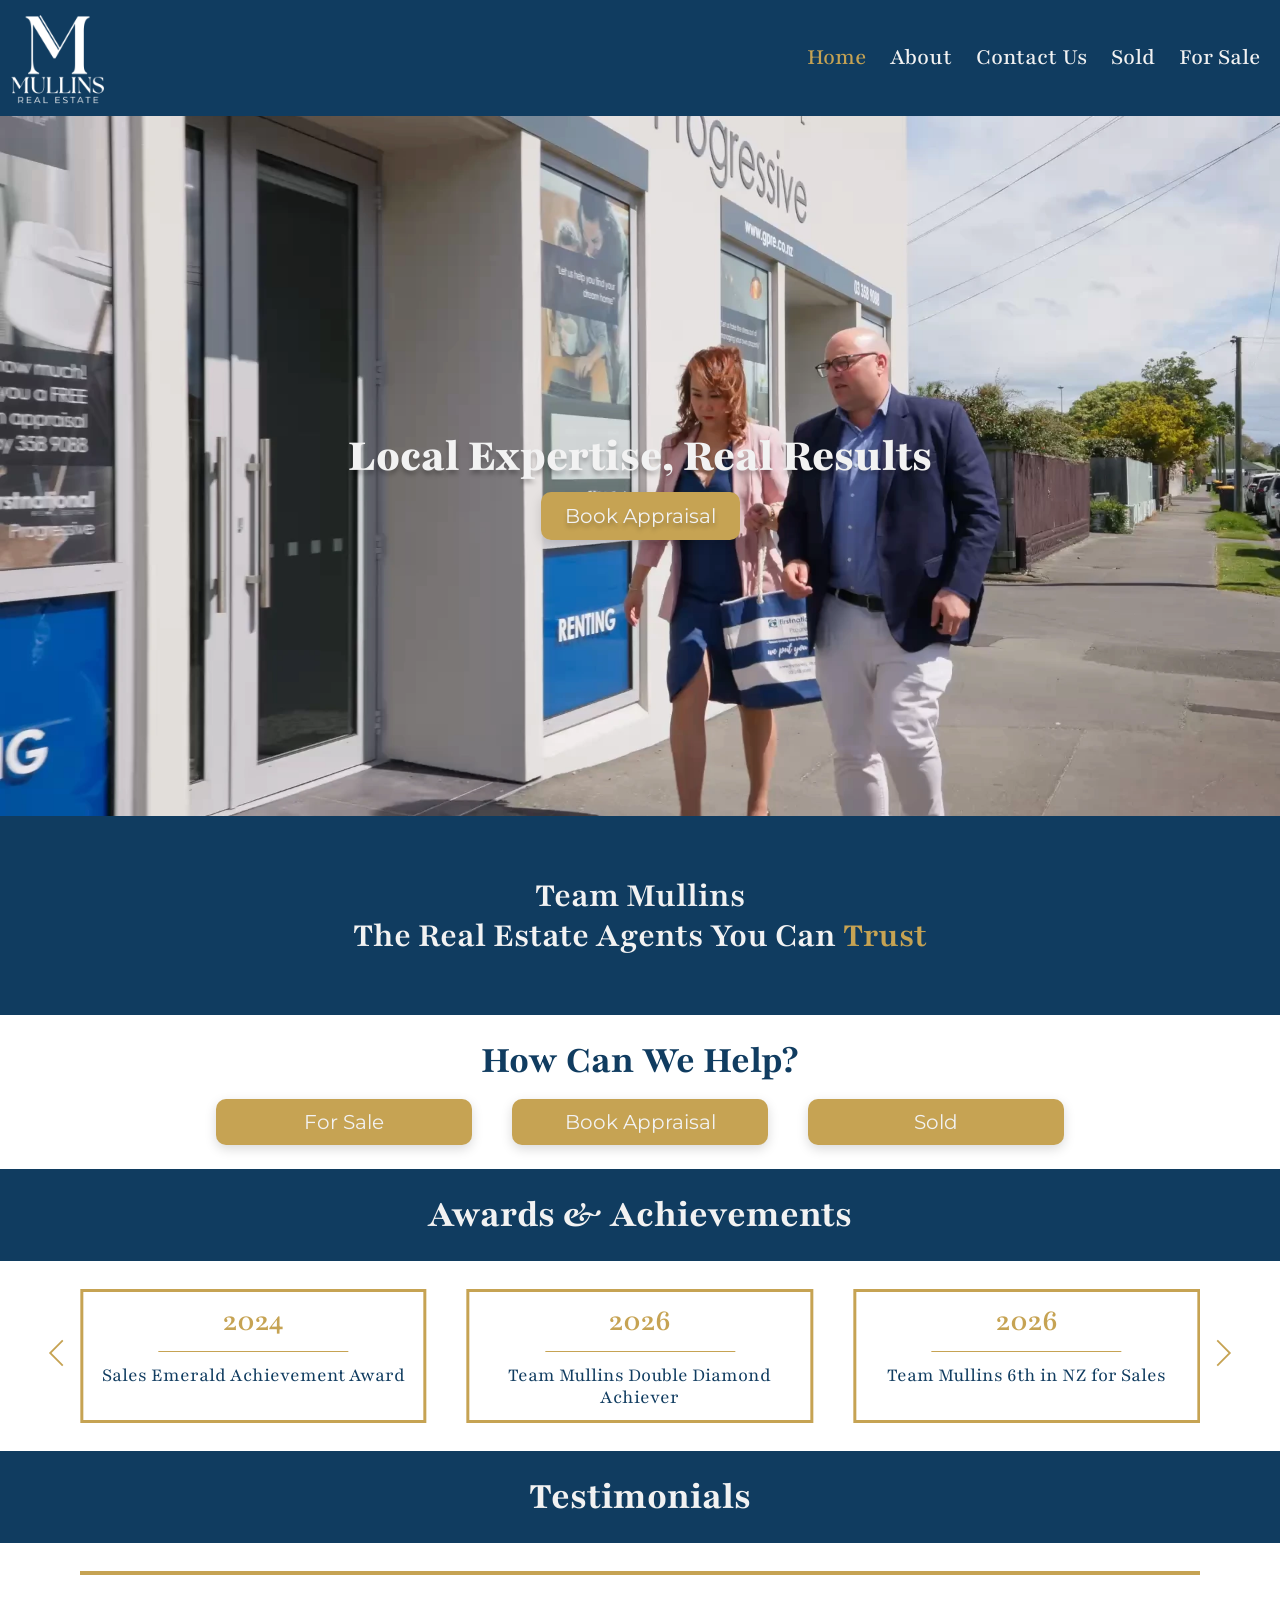
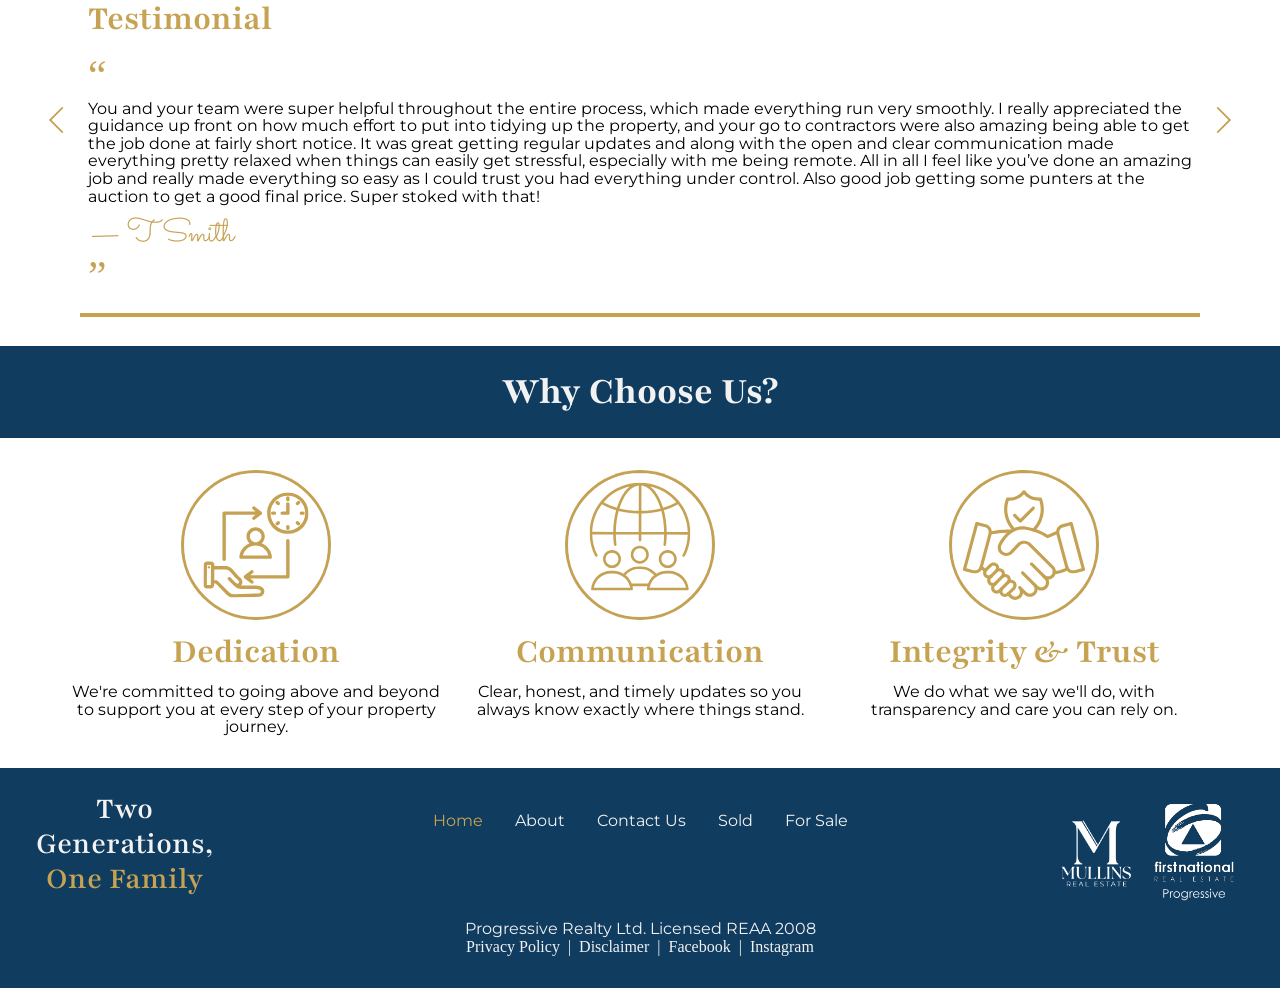
==== commit 3ae8329d: "deploy: teammullinsfnp-chch/sourcecode@2a245f4f0753e4c7055f18117f2e4f51dd58fa01" ====
--- a/index.html
+++ b/index.html
@@ -49,7 +49,7 @@
 	<polyline points="30.262,82.241 142.466,194.441 254.675,82.241" fill="none" stroke="hsla(42, 50%, 55%, 1)" stroke-width="16" />
 </svg> </button> </div> <div class="next" data-glide-el="controls" data-astro-cid-xx4n5nse> <button aria-label="Next" data-glide-dir=">" data-astro-cid-xx4n5nse> <svg viewBox="0 0 284.929 284.929" width="32" height="32" style="transform: rotate(-90deg)" data-astro-cid-xx4n5nse="true" class="chevronDown">
 	<polyline points="30.262,82.241 142.466,194.441 254.675,82.241" fill="none" stroke="hsla(42, 50%, 55%, 1)" stroke-width="16" />
-</svg> </button> </div> <div class="glide__track" data-glide-el="track"> <ul class="glide__slides"> <li class="glide__slide" data-astro-cid-j7pv25f6> <article class="flex-col gap-l height-full" data-astro-cid-j7pv25f6="true" data-astro-cid-3ba2o4vp> <h3 class="testimonial-header color-accent" data-astro-cid-3ba2o4vp>Testimonial</h3> <blockquote class="flex-col gap-sm" data-astro-cid-3ba2o4vp> <p data-astro-cid-3ba2o4vp>You and your team were super helpful throughout the entire process, which made everything run very smoothly. I really appreciated the guidance up front on how much effort to put into tidying up the property, and your go to contractors were also amazing being able to get the job done at fairly short notice. It was great getting regular updates and along with the open and clear communication made everything pretty relaxed when things can easily get stressful, especially with me being remote. All in all I feel like you’ve done an amazing job and really made everything so easy as I could trust you had everything under control. Also good job getting some punters at the auction to get a good final price. Super stoked with that!</p> <footer data-astro-cid-3ba2o4vp> <cite class="font-accent color-accent" data-astro-cid-3ba2o4vp>&mdash; T Smith</cite> </footer> </blockquote> </article> </li><li class="glide__slide" data-astro-cid-j7pv25f6> <article class="flex-col gap-l height-full" data-astro-cid-j7pv25f6="true" data-astro-cid-3ba2o4vp> <h3 class="testimonial-header color-accent" data-astro-cid-3ba2o4vp>Testimonial</h3> <blockquote class="flex-col gap-sm" data-astro-cid-3ba2o4vp> <p data-astro-cid-3ba2o4vp>We would fully recommend using First National Progressive to anyone, and we would definitely use them again. They offered competitive rates and had a very professional, well-organized team — which was exactly what we needed for our sale over the Christmas period. They made sure we were fully informed every step of the way and kept us in the loop. Well done, and thanks again!</p> <footer data-astro-cid-3ba2o4vp> <cite class="font-accent color-accent" data-astro-cid-3ba2o4vp>&mdash; Tim Costello</cite> </footer> </blockquote> </article> </li><li class="glide__slide" data-astro-cid-j7pv25f6> <article class="flex-col gap-l height-full" data-astro-cid-j7pv25f6="true" data-astro-cid-3ba2o4vp> <h3 class="testimonial-header color-accent" data-astro-cid-3ba2o4vp>Testimonial</h3> <blockquote class="flex-col gap-sm" data-astro-cid-3ba2o4vp> <p data-astro-cid-3ba2o4vp>Excellent service, super fast replies, and very honest. We bought our first home through James, and he is a genuinely honest and helpful person. He would respond to emails or texts even at night, no matter what questions or issues we had. He helped us solve problems and gave advice — even on things not related to the property. You won&#39;t regret hiring him as your sales or buying agent! We&#39;ll definitely recommend his services to our friends and family who need them!</p> <footer data-astro-cid-3ba2o4vp> <cite class="font-accent color-accent" data-astro-cid-3ba2o4vp>&mdash; Q Chen</cite> </footer> </blockquote> </article> </li><li class="glide__slide" data-astro-cid-j7pv25f6> <article class="flex-col gap-l height-full" data-astro-cid-j7pv25f6="true" data-astro-cid-3ba2o4vp> <h3 class="testimonial-header color-accent" data-astro-cid-3ba2o4vp>Testimonial</h3> <blockquote class="flex-col gap-sm" data-astro-cid-3ba2o4vp> <p data-astro-cid-3ba2o4vp>Excellent service and hard work. We were very happy with the great price — and it sold at the first open home!</p> <footer data-astro-cid-3ba2o4vp> <cite class="font-accent color-accent" data-astro-cid-3ba2o4vp>&mdash; Freda M</cite> </footer> </blockquote> </article> </li> </ul> </div> </div> </section> <section data-astro-cid-j7pv25f6> <h2 class="section-header" data-astro-cid-j7pv25f6>Why Choose Us?</h2> <div class="glide mx-auto px-3xl md:display-none p-lg" id="reasons-slider" data-astro-cid-j7pv25f6="true"> <div class="glide__bullets" data-glide-el="controls[nav]" data-astro-cid-xx4n5nse> <button class="glide__bullet" data-glide-dir="=0" aria-label="Go to slide 1" data-astro-cid-xx4n5nse></button><button class="glide__bullet" data-glide-dir="=1" aria-label="Go to slide 2" data-astro-cid-xx4n5nse></button><button class="glide__bullet" data-glide-dir="=2" aria-label="Go to slide 3" data-astro-cid-xx4n5nse></button> </div> <div class="prev" data-glide-el="controls" data-astro-cid-xx4n5nse> <button aria-label="Previous" data-glide-dir="<" data-astro-cid-xx4n5nse> <svg viewBox="0 0 284.929 284.929" width="32" height="32" style="transform: rotate(90deg)" data-astro-cid-xx4n5nse="true" class="chevronDown">
+</svg> </button> </div> <div class="glide__track" data-glide-el="track"> <ul class="glide__slides"> <li class="glide__slide" data-astro-cid-j7pv25f6> <article class="flex-col gap-l height-full" data-astro-cid-j7pv25f6="true" data-astro-cid-3ba2o4vp> <h3 class="testimonial-header color-accent" data-astro-cid-3ba2o4vp>Testimonial</h3> <blockquote class="flex-col gap-sm" data-astro-cid-3ba2o4vp> <p data-astro-cid-3ba2o4vp>You and your team were super helpful throughout the entire process, which made everything run very smoothly. I really appreciated the guidance up front on how much effort to put into tidying up the property, and your go to contractors were also amazing being able to get the job done at fairly short notice. It was great getting regular updates and along with the open and clear communication made everything pretty relaxed when things can easily get stressful, especially with me being remote. All in all I feel like you’ve done an amazing job and really made everything so easy as I could trust you had everything under control. Also good job getting some punters at the auction to get a good final price. Super stoked with that!</p> <footer data-astro-cid-3ba2o4vp> <cite class="font-accent color-accent" data-astro-cid-3ba2o4vp>&mdash; T Smith</cite> </footer> </blockquote> </article> </li><li class="glide__slide" data-astro-cid-j7pv25f6> <article class="flex-col gap-l height-full" data-astro-cid-j7pv25f6="true" data-astro-cid-3ba2o4vp> <h3 class="testimonial-header color-accent" data-astro-cid-3ba2o4vp>Testimonial</h3> <blockquote class="flex-col gap-sm" data-astro-cid-3ba2o4vp> <p data-astro-cid-3ba2o4vp>We would fully recommend using First National Progressive to anyone, and we would definitely use them again. They offered competitive rates and had a very professional, well-organized team — which was exactly what we needed for our sale over the Christmas period. They made sure we were fully informed every step of the way and kept us in the loop. Well done, and thanks again!</p> <footer data-astro-cid-3ba2o4vp> <cite class="font-accent color-accent" data-astro-cid-3ba2o4vp>&mdash; T Costello</cite> </footer> </blockquote> </article> </li><li class="glide__slide" data-astro-cid-j7pv25f6> <article class="flex-col gap-l height-full" data-astro-cid-j7pv25f6="true" data-astro-cid-3ba2o4vp> <h3 class="testimonial-header color-accent" data-astro-cid-3ba2o4vp>Testimonial</h3> <blockquote class="flex-col gap-sm" data-astro-cid-3ba2o4vp> <p data-astro-cid-3ba2o4vp>Excellent service, super fast replies, and very honest. We bought our first home through James, and he is a genuinely honest and helpful person. He would respond to emails or texts even at night, no matter what questions or issues we had. He helped us solve problems and gave advice — even on things not related to the property. You won&#39;t regret hiring him as your sales or buying agent! We&#39;ll definitely recommend his services to our friends and family who need them!</p> <footer data-astro-cid-3ba2o4vp> <cite class="font-accent color-accent" data-astro-cid-3ba2o4vp>&mdash; Q Chen</cite> </footer> </blockquote> </article> </li><li class="glide__slide" data-astro-cid-j7pv25f6> <article class="flex-col gap-l height-full" data-astro-cid-j7pv25f6="true" data-astro-cid-3ba2o4vp> <h3 class="testimonial-header color-accent" data-astro-cid-3ba2o4vp>Testimonial</h3> <blockquote class="flex-col gap-sm" data-astro-cid-3ba2o4vp> <p data-astro-cid-3ba2o4vp>Excellent service and hard work. We were very happy with the great price — and it sold at the first open home!</p> <footer data-astro-cid-3ba2o4vp> <cite class="font-accent color-accent" data-astro-cid-3ba2o4vp>&mdash; Freda M</cite> </footer> </blockquote> </article> </li> </ul> </div> </div> </section> <section data-astro-cid-j7pv25f6> <h2 class="section-header" data-astro-cid-j7pv25f6>Why Choose Us?</h2> <div class="glide mx-auto px-3xl md:display-none p-lg" id="reasons-slider" data-astro-cid-j7pv25f6="true"> <div class="glide__bullets" data-glide-el="controls[nav]" data-astro-cid-xx4n5nse> <button class="glide__bullet" data-glide-dir="=0" aria-label="Go to slide 1" data-astro-cid-xx4n5nse></button><button class="glide__bullet" data-glide-dir="=1" aria-label="Go to slide 2" data-astro-cid-xx4n5nse></button><button class="glide__bullet" data-glide-dir="=2" aria-label="Go to slide 3" data-astro-cid-xx4n5nse></button> </div> <div class="prev" data-glide-el="controls" data-astro-cid-xx4n5nse> <button aria-label="Previous" data-glide-dir="<" data-astro-cid-xx4n5nse> <svg viewBox="0 0 284.929 284.929" width="32" height="32" style="transform: rotate(90deg)" data-astro-cid-xx4n5nse="true" class="chevronDown">
 	<polyline points="30.262,82.241 142.466,194.441 254.675,82.241" fill="none" stroke="hsla(42, 50%, 55%, 1)" stroke-width="16" />
 </svg> </button> </div> <div class="next" data-glide-el="controls" data-astro-cid-xx4n5nse> <button aria-label="Next" data-glide-dir=">" data-astro-cid-xx4n5nse> <svg viewBox="0 0 284.929 284.929" width="32" height="32" style="transform: rotate(-90deg)" data-astro-cid-xx4n5nse="true" class="chevronDown">
 	<polyline points="30.262,82.241 142.466,194.441 254.675,82.241" fill="none" stroke="hsla(42, 50%, 55%, 1)" stroke-width="16" />
@@ -62,4 +62,14 @@
 </pattern>
 <image id="image0_6046_47" width="500" height="500" preserveAspectRatio="none" xlink:href="[data-uri]" />
 </defs>
-</svg> <svg width="120" zoomAndPan="magnify" viewBox="0 0 1500 1499.999933" height="120" preserveAspectRatio="xMidYMid meet" data-astro-cid-qup72gqn="true" class="firstNationalLogo"><defs><filter x="0%" y="0%" width="100%" height="100%" id="eb3c84379f"><feColorMatrix values="0 0 0 0 1 0 0 0 0 1 0 0 0 0 1 0 0 0 1 0" color-interpolation-filters="sRGB" /></filter><filter x="0%" y="0%" width="100%" height="100%" id="81d01bbbce"><feColorMatrix values="0 0 0 0 1 0 0 0 0 1 0 0 0 0 1 0.2126 0.7152 0.0722 0 0" color-interpolation-filters="sRGB" /></filter><g /><clipPath id="ca3a710a9c"><path d="M 257 150 L 1243.535156 150 L 1243.535156 1120.5 L 257 1120.5 Z M 257 150 " clip-rule="nonzero" /></clipPath><mask id="58da0b88c6"><g filter="url(#eb3c84379f)"><g filter="url(#81d01bbbce)" transform="matrix(0.931132, 0, 0, 0.931382, 256.536486, 149.999919)"><image x="0" y="0" width="1060" xlink:href="[data-uri]" height="1042" preserveAspectRatio="xMidYMid meet" /></g></g></mask></defs><g clip-path="url(#ca3a710a9c)"><g mask="url(#58da0b88c6)"><g transform="matrix(0.931132, 0, 0, 0.931382, 256.536486, 149.999919)"><image x="0" y="0" width="1060" xlink:href="[data-uri]" height="1042" preserveAspectRatio="xMidYMid meet" /></g></g></g><g fill="#ffffff" fill-opacity="1"><g transform="translate(353.589847, 1321.370026)"><g><path d="M 41.78125 -106.75 C 53.570312 -106.75 62.863281 -104.664062 69.65625 -100.5 C 76.445312 -96.34375 79.84375 -88.960938 79.84375 -78.359375 C 79.84375 -67.554688 76.296875 -60.070312 69.203125 -55.90625 C 62.117188 -51.738281 52.679688 -49.65625 40.890625 -49.65625 L 23.640625 -49.65625 L 23.640625 0 L 12.9375 0 L 12.9375 -106.75 Z M 41.328125 -60.0625 C 47.078125 -60.0625 51.9375 -60.582031 55.90625 -61.625 C 59.875 -62.664062 62.992188 -64.523438 65.265625 -67.203125 C 67.546875 -69.878906 68.6875 -73.597656 68.6875 -78.359375 C 68.6875 -85.097656 66.378906 -89.78125 61.765625 -92.40625 C 57.160156 -95.03125 50.75 -96.34375 42.53125 -96.34375 L 23.640625 -96.34375 L 23.640625 -60.0625 Z M 41.328125 -60.0625 " /></g></g></g><g fill="#ffffff" fill-opacity="1"><g transform="translate(437.895672, 1321.370026)"><g><path d="M 22 -78.953125 L 22 -67.5 C 25.070312 -71.957031 28.269531 -75.328125 31.59375 -77.609375 C 34.914062 -79.890625 38.507812 -81.03125 42.375 -81.03125 C 44.257812 -81.03125 45.921875 -80.804688 47.359375 -80.359375 C 48.796875 -79.921875 50.160156 -79.253906 51.453125 -78.359375 L 46.09375 -69.734375 C 44.113281 -70.722656 42.328125 -71.21875 40.734375 -71.21875 C 37.171875 -71.21875 33.972656 -69.90625 31.140625 -67.28125 C 28.316406 -64.65625 26.085938 -60.960938 24.453125 -56.203125 C 22.816406 -51.441406 22 -45.988281 22 -39.84375 L 22 0 L 11.890625 0 L 11.890625 -78.953125 Z M 22 -78.953125 " /></g></g></g><g fill="#ffffff" fill-opacity="1"><g transform="translate(485.178226, 1321.370026)"><g><path d="M 48.765625 2.078125 C 41.035156 2.078125 34.019531 0.222656 27.71875 -3.484375 C 21.425781 -7.203125 16.492188 -12.234375 12.921875 -18.578125 C 9.359375 -24.929688 7.578125 -31.820312 7.578125 -39.25 C 7.578125 -46.6875 9.359375 -53.625 12.921875 -60.0625 C 16.492188 -66.507812 21.425781 -71.613281 27.71875 -75.375 C 34.019531 -79.144531 41.035156 -81.03125 48.765625 -81.03125 C 56.492188 -81.03125 63.503906 -79.144531 69.796875 -75.375 C 76.097656 -71.613281 81.03125 -66.507812 84.59375 -60.0625 C 88.164062 -53.625 89.953125 -46.6875 89.953125 -39.25 C 89.953125 -31.820312 88.164062 -24.929688 84.59375 -18.578125 C 81.03125 -12.234375 76.097656 -7.203125 69.796875 -3.484375 C 63.503906 0.222656 56.492188 2.078125 48.765625 2.078125 Z M 48.765625 -7.734375 C 54.515625 -7.734375 59.742188 -9.144531 64.453125 -11.96875 C 69.160156 -14.789062 72.851562 -18.601562 75.53125 -23.40625 C 78.207031 -28.21875 79.546875 -33.453125 79.546875 -39.109375 C 79.546875 -44.859375 78.15625 -50.1875 75.375 -55.09375 C 72.601562 -60 68.863281 -63.910156 64.15625 -66.828125 C 59.445312 -69.753906 54.316406 -71.21875 48.765625 -71.21875 C 43.210938 -71.21875 38.082031 -69.753906 33.375 -66.828125 C 28.664062 -63.910156 24.921875 -60 22.140625 -55.09375 C 19.367188 -50.1875 17.984375 -44.859375 17.984375 -39.109375 C 17.984375 -33.359375 19.320312 -28.101562 22 -23.34375 C 24.675781 -18.582031 28.34375 -14.789062 33 -11.96875 C 37.664062 -9.144531 42.921875 -7.734375 48.765625 -7.734375 Z M 48.765625 -7.734375 " /></g></g></g><g fill="#ffffff" fill-opacity="1"><g transform="translate(582.568572, 1321.370026)"><g><path d="M 49.0625 30.78125 C 41.726562 30.78125 35.429688 29.8125 30.171875 27.875 C 24.921875 25.945312 20.585938 23.195312 17.171875 19.625 C 13.753906 16.0625 10.804688 11.601562 8.328125 6.25 L 19.328125 6.25 C 22.304688 11.5 26.171875 15.363281 30.921875 17.84375 C 35.679688 20.320312 41.53125 21.5625 48.46875 21.5625 C 58.382812 21.5625 66.019531 19.054688 71.375 14.046875 C 76.726562 9.046875 79.40625 1.640625 79.40625 -8.171875 L 79.40625 -15.015625 C 75.53125 -10.054688 70.84375 -6.3125 65.34375 -3.78125 C 59.84375 -1.257812 53.972656 0 47.734375 0 C 40.492188 0 33.773438 -1.707031 27.578125 -5.125 C 21.378906 -8.550781 16.445312 -13.3125 12.78125 -19.40625 C 9.113281 -25.5 7.28125 -32.363281 7.28125 -40 C 7.28125 -47.632812 9.164062 -54.570312 12.9375 -60.8125 C 16.707031 -67.0625 21.710938 -71.992188 27.953125 -75.609375 C 34.203125 -79.222656 40.796875 -81.03125 47.734375 -81.03125 C 54.367188 -81.03125 60.1875 -79.71875 65.1875 -77.09375 C 70.195312 -74.46875 74.9375 -70.53125 79.40625 -65.28125 L 79.40625 -78.953125 L 89.65625 -78.953125 L 89.65625 -10.859375 C 89.65625 2.421875 86.285156 12.679688 79.546875 19.921875 C 72.804688 27.160156 62.644531 30.78125 49.0625 30.78125 Z M 49.65625 -9.8125 C 55.40625 -9.8125 60.5625 -11.070312 65.125 -13.59375 C 69.6875 -16.125 73.28125 -19.671875 75.90625 -24.234375 C 78.53125 -28.796875 79.84375 -34.097656 79.84375 -40.140625 C 79.84375 -46.285156 78.453125 -51.710938 75.671875 -56.421875 C 72.898438 -61.128906 69.1875 -64.769531 64.53125 -67.34375 C 59.875 -69.925781 54.816406 -71.21875 49.359375 -71.21875 C 43.515625 -71.21875 38.1875 -69.828125 33.375 -67.046875 C 28.570312 -64.273438 24.753906 -60.460938 21.921875 -55.609375 C 19.097656 -50.753906 17.6875 -45.351562 17.6875 -39.40625 C 17.6875 -34.050781 18.925781 -29.117188 21.40625 -24.609375 C 23.882812 -20.097656 27.523438 -16.503906 32.328125 -13.828125 C 37.140625 -11.148438 42.914062 -9.8125 49.65625 -9.8125 Z M 49.65625 -9.8125 " /></g></g></g><g fill="#ffffff" fill-opacity="1"><g transform="translate(682.635268, 1321.370026)"><g><path d="M 22 -78.953125 L 22 -67.5 C 25.070312 -71.957031 28.269531 -75.328125 31.59375 -77.609375 C 34.914062 -79.890625 38.507812 -81.03125 42.375 -81.03125 C 44.257812 -81.03125 45.921875 -80.804688 47.359375 -80.359375 C 48.796875 -79.921875 50.160156 -79.253906 51.453125 -78.359375 L 46.09375 -69.734375 C 44.113281 -70.722656 42.328125 -71.21875 40.734375 -71.21875 C 37.171875 -71.21875 33.972656 -69.90625 31.140625 -67.28125 C 28.316406 -64.65625 26.085938 -60.960938 24.453125 -56.203125 C 22.816406 -51.441406 22 -45.988281 22 -39.84375 L 22 0 L 11.890625 0 L 11.890625 -78.953125 Z M 22 -78.953125 " /></g></g></g><g fill="#ffffff" fill-opacity="1"><g transform="translate(729.917834, 1321.370026)"><g><path d="M 48.765625 1.9375 C 40.242188 1.9375 32.882812 0.078125 26.6875 -3.640625 C 20.488281 -7.359375 15.753906 -12.363281 12.484375 -18.65625 C 9.210938 -24.957031 7.578125 -31.820312 7.578125 -39.25 C 7.578125 -46.488281 9.257812 -53.300781 12.625 -59.6875 C 16 -66.082031 20.785156 -71.238281 26.984375 -75.15625 C 33.179688 -79.070312 40.242188 -81.03125 48.171875 -81.03125 C 55.804688 -81.03125 62.742188 -79.242188 68.984375 -75.671875 C 75.234375 -72.109375 80.140625 -67.15625 83.703125 -60.8125 C 87.273438 -54.46875 89.0625 -47.332031 89.0625 -39.40625 L 89.0625 -38.65625 L 17.984375 -38.65625 C 18.179688 -32.613281 19.59375 -27.257812 22.21875 -22.59375 C 24.851562 -17.9375 28.445312 -14.316406 33 -11.734375 C 37.5625 -9.160156 42.816406 -7.875 48.765625 -7.875 C 55.804688 -7.875 61.554688 -9.507812 66.015625 -12.78125 C 70.472656 -16.050781 74.4375 -20.515625 77.90625 -26.171875 L 86.390625 -21.703125 C 82.523438 -14.273438 77.394531 -8.476562 71 -4.3125 C 64.601562 -0.144531 57.191406 1.9375 48.765625 1.9375 Z M 77.90625 -47.578125 C 75.925781 -55.410156 72.285156 -61.304688 66.984375 -65.265625 C 61.679688 -69.234375 55.460938 -71.21875 48.328125 -71.21875 C 41.085938 -71.21875 34.960938 -69.257812 29.953125 -65.34375 C 24.953125 -61.425781 21.3125 -55.503906 19.03125 -47.578125 Z M 77.90625 -47.578125 " /></g></g></g><g fill="#ffffff" fill-opacity="1"><g transform="translate(825.077784, 1321.370026)"><g><path d="M 28.40625 2.078125 C 23.9375 2.078125 19.617188 1.085938 15.453125 -0.890625 C 11.296875 -2.867188 7.832031 -5.644531 5.0625 -9.21875 L 11.453125 -16.5 C 16.703125 -10.65625 22.203125 -7.734375 27.953125 -7.734375 C 30.523438 -7.734375 32.925781 -8.300781 35.15625 -9.4375 C 37.394531 -10.582031 39.179688 -12.171875 40.515625 -14.203125 C 41.859375 -16.234375 42.53125 -18.4375 42.53125 -20.8125 C 42.53125 -23.488281 41.859375 -25.769531 40.515625 -27.65625 C 39.179688 -29.539062 37.023438 -31.273438 34.046875 -32.859375 C 27.804688 -36.234375 23.050781 -39.007812 19.78125 -41.1875 C 16.507812 -43.363281 13.832031 -45.988281 11.75 -49.0625 C 9.664062 -52.132812 8.625 -55.800781 8.625 -60.0625 C 8.625 -64.132812 9.585938 -67.753906 11.515625 -70.921875 C 13.453125 -74.097656 16.082031 -76.578125 19.40625 -78.359375 C 22.726562 -80.140625 26.367188 -81.03125 30.328125 -81.03125 C 34.390625 -81.03125 38.15625 -80.140625 41.625 -78.359375 C 45.101562 -76.578125 48.625 -73.898438 52.1875 -70.328125 L 45.640625 -63.640625 C 43.066406 -66.117188 40.515625 -68 37.984375 -69.28125 C 35.460938 -70.570312 32.710938 -71.21875 29.734375 -71.21875 C 27.554688 -71.21875 25.570312 -70.742188 23.78125 -69.796875 C 22 -68.859375 20.5625 -67.597656 19.46875 -66.015625 C 18.382812 -64.429688 17.84375 -62.648438 17.84375 -60.671875 C 17.84375 -57.992188 18.632812 -55.660156 20.21875 -53.671875 C 21.800781 -51.691406 24.226562 -49.8125 27.5 -48.03125 C 33.84375 -44.5625 38.625 -41.707031 41.84375 -39.46875 C 45.070312 -37.238281 47.601562 -34.6875 49.4375 -31.8125 C 51.269531 -28.9375 52.1875 -25.421875 52.1875 -21.265625 C 52.1875 -17.097656 51.191406 -13.226562 49.203125 -9.65625 C 47.222656 -6.09375 44.425781 -3.242188 40.8125 -1.109375 C 37.195312 1.015625 33.0625 2.078125 28.40625 2.078125 Z M 28.40625 2.078125 " /></g></g></g><g fill="#ffffff" fill-opacity="1"><g transform="translate(882.768544, 1321.370026)"><g><path d="M 28.40625 2.078125 C 23.9375 2.078125 19.617188 1.085938 15.453125 -0.890625 C 11.296875 -2.867188 7.832031 -5.644531 5.0625 -9.21875 L 11.453125 -16.5 C 16.703125 -10.65625 22.203125 -7.734375 27.953125 -7.734375 C 30.523438 -7.734375 32.925781 -8.300781 35.15625 -9.4375 C 37.394531 -10.582031 39.179688 -12.171875 40.515625 -14.203125 C 41.859375 -16.234375 42.53125 -18.4375 42.53125 -20.8125 C 42.53125 -23.488281 41.859375 -25.769531 40.515625 -27.65625 C 39.179688 -29.539062 37.023438 -31.273438 34.046875 -32.859375 C 27.804688 -36.234375 23.050781 -39.007812 19.78125 -41.1875 C 16.507812 -43.363281 13.832031 -45.988281 11.75 -49.0625 C 9.664062 -52.132812 8.625 -55.800781 8.625 -60.0625 C 8.625 -64.132812 9.585938 -67.753906 11.515625 -70.921875 C 13.453125 -74.097656 16.082031 -76.578125 19.40625 -78.359375 C 22.726562 -80.140625 26.367188 -81.03125 30.328125 -81.03125 C 34.390625 -81.03125 38.15625 -80.140625 41.625 -78.359375 C 45.101562 -76.578125 48.625 -73.898438 52.1875 -70.328125 L 45.640625 -63.640625 C 43.066406 -66.117188 40.515625 -68 37.984375 -69.28125 C 35.460938 -70.570312 32.710938 -71.21875 29.734375 -71.21875 C 27.554688 -71.21875 25.570312 -70.742188 23.78125 -69.796875 C 22 -68.859375 20.5625 -67.597656 19.46875 -66.015625 C 18.382812 -64.429688 17.84375 -62.648438 17.84375 -60.671875 C 17.84375 -57.992188 18.632812 -55.660156 20.21875 -53.671875 C 21.800781 -51.691406 24.226562 -49.8125 27.5 -48.03125 C 33.84375 -44.5625 38.625 -41.707031 41.84375 -39.46875 C 45.070312 -37.238281 47.601562 -34.6875 49.4375 -31.8125 C 51.269531 -28.9375 52.1875 -25.421875 52.1875 -21.265625 C 52.1875 -17.097656 51.191406 -13.226562 49.203125 -9.65625 C 47.222656 -6.09375 44.425781 -3.242188 40.8125 -1.109375 C 37.195312 1.015625 33.0625 2.078125 28.40625 2.078125 Z M 28.40625 2.078125 " /></g></g></g><g fill="#ffffff" fill-opacity="1"><g transform="translate(940.459305, 1321.370026)"><g><path d="M 16.359375 -94.71875 C 14.078125 -94.71875 12.117188 -95.554688 10.484375 -97.234375 C 8.847656 -98.921875 8.03125 -100.90625 8.03125 -103.1875 C 8.03125 -105.5625 8.847656 -107.539062 10.484375 -109.125 C 12.117188 -110.71875 14.078125 -111.515625 16.359375 -111.515625 C 18.640625 -111.515625 20.617188 -110.695312 22.296875 -109.0625 C 23.984375 -107.425781 24.828125 -105.46875 24.828125 -103.1875 C 24.828125 -100.90625 23.984375 -98.921875 22.296875 -97.234375 C 20.617188 -95.554688 18.640625 -94.71875 16.359375 -94.71875 Z M 11.453125 -78.953125 L 21.5625 -78.953125 L 21.5625 0 L 11.453125 0 Z M 11.453125 -78.953125 " /></g></g></g><g fill="#ffffff" fill-opacity="1"><g transform="translate(973.319226, 1321.370026)"><g><path d="M 67.359375 -78.953125 L 78.203125 -78.953125 L 42.96875 0 L 39.40625 0 L 3.859375 -78.953125 L 14.71875 -78.953125 L 41.1875 -19.78125 Z M 67.359375 -78.953125 " /></g></g></g><g fill="#ffffff" fill-opacity="1"><g transform="translate(1049.744329, 1321.370026)"><g><path d="M 48.765625 1.9375 C 40.242188 1.9375 32.882812 0.078125 26.6875 -3.640625 C 20.488281 -7.359375 15.753906 -12.363281 12.484375 -18.65625 C 9.210938 -24.957031 7.578125 -31.820312 7.578125 -39.25 C 7.578125 -46.488281 9.257812 -53.300781 12.625 -59.6875 C 16 -66.082031 20.785156 -71.238281 26.984375 -75.15625 C 33.179688 -79.070312 40.242188 -81.03125 48.171875 -81.03125 C 55.804688 -81.03125 62.742188 -79.242188 68.984375 -75.671875 C 75.234375 -72.109375 80.140625 -67.15625 83.703125 -60.8125 C 87.273438 -54.46875 89.0625 -47.332031 89.0625 -39.40625 L 89.0625 -38.65625 L 17.984375 -38.65625 C 18.179688 -32.613281 19.59375 -27.257812 22.21875 -22.59375 C 24.851562 -17.9375 28.445312 -14.316406 33 -11.734375 C 37.5625 -9.160156 42.816406 -7.875 48.765625 -7.875 C 55.804688 -7.875 61.554688 -9.507812 66.015625 -12.78125 C 70.472656 -16.050781 74.4375 -20.515625 77.90625 -26.171875 L 86.390625 -21.703125 C 82.523438 -14.273438 77.394531 -8.476562 71 -4.3125 C 64.601562 -0.144531 57.191406 1.9375 48.765625 1.9375 Z M 77.90625 -47.578125 C 75.925781 -55.410156 72.285156 -61.304688 66.984375 -65.265625 C 61.679688 -69.234375 55.460938 -71.21875 48.328125 -71.21875 C 41.085938 -71.21875 34.960938 -69.257812 29.953125 -65.34375 C 24.953125 -61.425781 21.3125 -55.503906 19.03125 -47.578125 Z M 77.90625 -47.578125 " /></g></g></g></svg> </div> </div> </footer> </html>  <script type="module" src="/_astro/index.astro_astro_type_script_index_0_lang.B98QquTi.js"></script>+</svg> <svg width="120" zoomAndPan="magnify" viewBox="0 0 1500 1499.999933" height="120" preserveAspectRatio="xMidYMid meet" data-astro-cid-qup72gqn="true" class="firstNationalLogo"><defs><filter x="0%" y="0%" width="100%" height="100%" id="eb3c84379f"><feColorMatrix values="0 0 0 0 1 0 0 0 0 1 0 0 0 0 1 0 0 0 1 0" color-interpolation-filters="sRGB" /></filter><filter x="0%" y="0%" width="100%" height="100%" id="81d01bbbce"><feColorMatrix values="0 0 0 0 1 0 0 0 0 1 0 0 0 0 1 0.2126 0.7152 0.0722 0 0" color-interpolation-filters="sRGB" /></filter><g /><clipPath id="ca3a710a9c"><path d="M 257 150 L 1243.535156 150 L 1243.535156 1120.5 L 257 1120.5 Z M 257 150 " clip-rule="nonzero" /></clipPath><mask id="58da0b88c6"><g filter="url(#eb3c84379f)"><g filter="url(#81d01bbbce)" transform="matrix(0.931132, 0, 0, 0.931382, 256.536486, 149.999919)"><image x="0" y="0" width="1060" xlink:href="[data-uri]" height="1042" preserveAspectRatio="xMidYMid meet" /></g></g></mask></defs><g clip-path="url(#ca3a710a9c)"><g mask="url(#58da0b88c6)"><g transform="matrix(0.931132, 0, 0, 0.931382, 256.536486, 149.999919)"><image x="0" y="0" width="1060" xlink:href="[data-uri]" height="1042" preserveAspectRatio="xMidYMid meet" /></g></g></g><g fill="#ffffff" fill-opacity="1"><g transform="translate(353.589847, 1321.370026)"><g><path d="M 41.78125 -106.75 C 53.570312 -106.75 62.863281 -104.664062 69.65625 -100.5 C 76.445312 -96.34375 79.84375 -88.960938 79.84375 -78.359375 C 79.84375 -67.554688 76.296875 -60.070312 69.203125 -55.90625 C 62.117188 -51.738281 52.679688 -49.65625 40.890625 -49.65625 L 23.640625 -49.65625 L 23.640625 0 L 12.9375 0 L 12.9375 -106.75 Z M 41.328125 -60.0625 C 47.078125 -60.0625 51.9375 -60.582031 55.90625 -61.625 C 59.875 -62.664062 62.992188 -64.523438 65.265625 -67.203125 C 67.546875 -69.878906 68.6875 -73.597656 68.6875 -78.359375 C 68.6875 -85.097656 66.378906 -89.78125 61.765625 -92.40625 C 57.160156 -95.03125 50.75 -96.34375 42.53125 -96.34375 L 23.640625 -96.34375 L 23.640625 -60.0625 Z M 41.328125 -60.0625 " /></g></g></g><g fill="#ffffff" fill-opacity="1"><g transform="translate(437.895672, 1321.370026)"><g><path d="M 22 -78.953125 L 22 -67.5 C 25.070312 -71.957031 28.269531 -75.328125 31.59375 -77.609375 C 34.914062 -79.890625 38.507812 -81.03125 42.375 -81.03125 C 44.257812 -81.03125 45.921875 -80.804688 47.359375 -80.359375 C 48.796875 -79.921875 50.160156 -79.253906 51.453125 -78.359375 L 46.09375 -69.734375 C 44.113281 -70.722656 42.328125 -71.21875 40.734375 -71.21875 C 37.171875 -71.21875 33.972656 -69.90625 31.140625 -67.28125 C 28.316406 -64.65625 26.085938 -60.960938 24.453125 -56.203125 C 22.816406 -51.441406 22 -45.988281 22 -39.84375 L 22 0 L 11.890625 0 L 11.890625 -78.953125 Z M 22 -78.953125 " /></g></g></g><g fill="#ffffff" fill-opacity="1"><g transform="translate(485.178226, 1321.370026)"><g><path d="M 48.765625 2.078125 C 41.035156 2.078125 34.019531 0.222656 27.71875 -3.484375 C 21.425781 -7.203125 16.492188 -12.234375 12.921875 -18.578125 C 9.359375 -24.929688 7.578125 -31.820312 7.578125 -39.25 C 7.578125 -46.6875 9.359375 -53.625 12.921875 -60.0625 C 16.492188 -66.507812 21.425781 -71.613281 27.71875 -75.375 C 34.019531 -79.144531 41.035156 -81.03125 48.765625 -81.03125 C 56.492188 -81.03125 63.503906 -79.144531 69.796875 -75.375 C 76.097656 -71.613281 81.03125 -66.507812 84.59375 -60.0625 C 88.164062 -53.625 89.953125 -46.6875 89.953125 -39.25 C 89.953125 -31.820312 88.164062 -24.929688 84.59375 -18.578125 C 81.03125 -12.234375 76.097656 -7.203125 69.796875 -3.484375 C 63.503906 0.222656 56.492188 2.078125 48.765625 2.078125 Z M 48.765625 -7.734375 C 54.515625 -7.734375 59.742188 -9.144531 64.453125 -11.96875 C 69.160156 -14.789062 72.851562 -18.601562 75.53125 -23.40625 C 78.207031 -28.21875 79.546875 -33.453125 79.546875 -39.109375 C 79.546875 -44.859375 78.15625 -50.1875 75.375 -55.09375 C 72.601562 -60 68.863281 -63.910156 64.15625 -66.828125 C 59.445312 -69.753906 54.316406 -71.21875 48.765625 -71.21875 C 43.210938 -71.21875 38.082031 -69.753906 33.375 -66.828125 C 28.664062 -63.910156 24.921875 -60 22.140625 -55.09375 C 19.367188 -50.1875 17.984375 -44.859375 17.984375 -39.109375 C 17.984375 -33.359375 19.320312 -28.101562 22 -23.34375 C 24.675781 -18.582031 28.34375 -14.789062 33 -11.96875 C 37.664062 -9.144531 42.921875 -7.734375 48.765625 -7.734375 Z M 48.765625 -7.734375 " /></g></g></g><g fill="#ffffff" fill-opacity="1"><g transform="translate(582.568572, 1321.370026)"><g><path d="M 49.0625 30.78125 C 41.726562 30.78125 35.429688 29.8125 30.171875 27.875 C 24.921875 25.945312 20.585938 23.195312 17.171875 19.625 C 13.753906 16.0625 10.804688 11.601562 8.328125 6.25 L 19.328125 6.25 C 22.304688 11.5 26.171875 15.363281 30.921875 17.84375 C 35.679688 20.320312 41.53125 21.5625 48.46875 21.5625 C 58.382812 21.5625 66.019531 19.054688 71.375 14.046875 C 76.726562 9.046875 79.40625 1.640625 79.40625 -8.171875 L 79.40625 -15.015625 C 75.53125 -10.054688 70.84375 -6.3125 65.34375 -3.78125 C 59.84375 -1.257812 53.972656 0 47.734375 0 C 40.492188 0 33.773438 -1.707031 27.578125 -5.125 C 21.378906 -8.550781 16.445312 -13.3125 12.78125 -19.40625 C 9.113281 -25.5 7.28125 -32.363281 7.28125 -40 C 7.28125 -47.632812 9.164062 -54.570312 12.9375 -60.8125 C 16.707031 -67.0625 21.710938 -71.992188 27.953125 -75.609375 C 34.203125 -79.222656 40.796875 -81.03125 47.734375 -81.03125 C 54.367188 -81.03125 60.1875 -79.71875 65.1875 -77.09375 C 70.195312 -74.46875 74.9375 -70.53125 79.40625 -65.28125 L 79.40625 -78.953125 L 89.65625 -78.953125 L 89.65625 -10.859375 C 89.65625 2.421875 86.285156 12.679688 79.546875 19.921875 C 72.804688 27.160156 62.644531 30.78125 49.0625 30.78125 Z M 49.65625 -9.8125 C 55.40625 -9.8125 60.5625 -11.070312 65.125 -13.59375 C 69.6875 -16.125 73.28125 -19.671875 75.90625 -24.234375 C 78.53125 -28.796875 79.84375 -34.097656 79.84375 -40.140625 C 79.84375 -46.285156 78.453125 -51.710938 75.671875 -56.421875 C 72.898438 -61.128906 69.1875 -64.769531 64.53125 -67.34375 C 59.875 -69.925781 54.816406 -71.21875 49.359375 -71.21875 C 43.515625 -71.21875 38.1875 -69.828125 33.375 -67.046875 C 28.570312 -64.273438 24.753906 -60.460938 21.921875 -55.609375 C 19.097656 -50.753906 17.6875 -45.351562 17.6875 -39.40625 C 17.6875 -34.050781 18.925781 -29.117188 21.40625 -24.609375 C 23.882812 -20.097656 27.523438 -16.503906 32.328125 -13.828125 C 37.140625 -11.148438 42.914062 -9.8125 49.65625 -9.8125 Z M 49.65625 -9.8125 " /></g></g></g><g fill="#ffffff" fill-opacity="1"><g transform="translate(682.635268, 1321.370026)"><g><path d="M 22 -78.953125 L 22 -67.5 C 25.070312 -71.957031 28.269531 -75.328125 31.59375 -77.609375 C 34.914062 -79.890625 38.507812 -81.03125 42.375 -81.03125 C 44.257812 -81.03125 45.921875 -80.804688 47.359375 -80.359375 C 48.796875 -79.921875 50.160156 -79.253906 51.453125 -78.359375 L 46.09375 -69.734375 C 44.113281 -70.722656 42.328125 -71.21875 40.734375 -71.21875 C 37.171875 -71.21875 33.972656 -69.90625 31.140625 -67.28125 C 28.316406 -64.65625 26.085938 -60.960938 24.453125 -56.203125 C 22.816406 -51.441406 22 -45.988281 22 -39.84375 L 22 0 L 11.890625 0 L 11.890625 -78.953125 Z M 22 -78.953125 " /></g></g></g><g fill="#ffffff" fill-opacity="1"><g transform="translate(729.917834, 1321.370026)"><g><path d="M 48.765625 1.9375 C 40.242188 1.9375 32.882812 0.078125 26.6875 -3.640625 C 20.488281 -7.359375 15.753906 -12.363281 12.484375 -18.65625 C 9.210938 -24.957031 7.578125 -31.820312 7.578125 -39.25 C 7.578125 -46.488281 9.257812 -53.300781 12.625 -59.6875 C 16 -66.082031 20.785156 -71.238281 26.984375 -75.15625 C 33.179688 -79.070312 40.242188 -81.03125 48.171875 -81.03125 C 55.804688 -81.03125 62.742188 -79.242188 68.984375 -75.671875 C 75.234375 -72.109375 80.140625 -67.15625 83.703125 -60.8125 C 87.273438 -54.46875 89.0625 -47.332031 89.0625 -39.40625 L 89.0625 -38.65625 L 17.984375 -38.65625 C 18.179688 -32.613281 19.59375 -27.257812 22.21875 -22.59375 C 24.851562 -17.9375 28.445312 -14.316406 33 -11.734375 C 37.5625 -9.160156 42.816406 -7.875 48.765625 -7.875 C 55.804688 -7.875 61.554688 -9.507812 66.015625 -12.78125 C 70.472656 -16.050781 74.4375 -20.515625 77.90625 -26.171875 L 86.390625 -21.703125 C 82.523438 -14.273438 77.394531 -8.476562 71 -4.3125 C 64.601562 -0.144531 57.191406 1.9375 48.765625 1.9375 Z M 77.90625 -47.578125 C 75.925781 -55.410156 72.285156 -61.304688 66.984375 -65.265625 C 61.679688 -69.234375 55.460938 -71.21875 48.328125 -71.21875 C 41.085938 -71.21875 34.960938 -69.257812 29.953125 -65.34375 C 24.953125 -61.425781 21.3125 -55.503906 19.03125 -47.578125 Z M 77.90625 -47.578125 " /></g></g></g><g fill="#ffffff" fill-opacity="1"><g transform="translate(825.077784, 1321.370026)"><g><path d="M 28.40625 2.078125 C 23.9375 2.078125 19.617188 1.085938 15.453125 -0.890625 C 11.296875 -2.867188 7.832031 -5.644531 5.0625 -9.21875 L 11.453125 -16.5 C 16.703125 -10.65625 22.203125 -7.734375 27.953125 -7.734375 C 30.523438 -7.734375 32.925781 -8.300781 35.15625 -9.4375 C 37.394531 -10.582031 39.179688 -12.171875 40.515625 -14.203125 C 41.859375 -16.234375 42.53125 -18.4375 42.53125 -20.8125 C 42.53125 -23.488281 41.859375 -25.769531 40.515625 -27.65625 C 39.179688 -29.539062 37.023438 -31.273438 34.046875 -32.859375 C 27.804688 -36.234375 23.050781 -39.007812 19.78125 -41.1875 C 16.507812 -43.363281 13.832031 -45.988281 11.75 -49.0625 C 9.664062 -52.132812 8.625 -55.800781 8.625 -60.0625 C 8.625 -64.132812 9.585938 -67.753906 11.515625 -70.921875 C 13.453125 -74.097656 16.082031 -76.578125 19.40625 -78.359375 C 22.726562 -80.140625 26.367188 -81.03125 30.328125 -81.03125 C 34.390625 -81.03125 38.15625 -80.140625 41.625 -78.359375 C 45.101562 -76.578125 48.625 -73.898438 52.1875 -70.328125 L 45.640625 -63.640625 C 43.066406 -66.117188 40.515625 -68 37.984375 -69.28125 C 35.460938 -70.570312 32.710938 -71.21875 29.734375 -71.21875 C 27.554688 -71.21875 25.570312 -70.742188 23.78125 -69.796875 C 22 -68.859375 20.5625 -67.597656 19.46875 -66.015625 C 18.382812 -64.429688 17.84375 -62.648438 17.84375 -60.671875 C 17.84375 -57.992188 18.632812 -55.660156 20.21875 -53.671875 C 21.800781 -51.691406 24.226562 -49.8125 27.5 -48.03125 C 33.84375 -44.5625 38.625 -41.707031 41.84375 -39.46875 C 45.070312 -37.238281 47.601562 -34.6875 49.4375 -31.8125 C 51.269531 -28.9375 52.1875 -25.421875 52.1875 -21.265625 C 52.1875 -17.097656 51.191406 -13.226562 49.203125 -9.65625 C 47.222656 -6.09375 44.425781 -3.242188 40.8125 -1.109375 C 37.195312 1.015625 33.0625 2.078125 28.40625 2.078125 Z M 28.40625 2.078125 " /></g></g></g><g fill="#ffffff" fill-opacity="1"><g transform="translate(882.768544, 1321.370026)"><g><path d="M 28.40625 2.078125 C 23.9375 2.078125 19.617188 1.085938 15.453125 -0.890625 C 11.296875 -2.867188 7.832031 -5.644531 5.0625 -9.21875 L 11.453125 -16.5 C 16.703125 -10.65625 22.203125 -7.734375 27.953125 -7.734375 C 30.523438 -7.734375 32.925781 -8.300781 35.15625 -9.4375 C 37.394531 -10.582031 39.179688 -12.171875 40.515625 -14.203125 C 41.859375 -16.234375 42.53125 -18.4375 42.53125 -20.8125 C 42.53125 -23.488281 41.859375 -25.769531 40.515625 -27.65625 C 39.179688 -29.539062 37.023438 -31.273438 34.046875 -32.859375 C 27.804688 -36.234375 23.050781 -39.007812 19.78125 -41.1875 C 16.507812 -43.363281 13.832031 -45.988281 11.75 -49.0625 C 9.664062 -52.132812 8.625 -55.800781 8.625 -60.0625 C 8.625 -64.132812 9.585938 -67.753906 11.515625 -70.921875 C 13.453125 -74.097656 16.082031 -76.578125 19.40625 -78.359375 C 22.726562 -80.140625 26.367188 -81.03125 30.328125 -81.03125 C 34.390625 -81.03125 38.15625 -80.140625 41.625 -78.359375 C 45.101562 -76.578125 48.625 -73.898438 52.1875 -70.328125 L 45.640625 -63.640625 C 43.066406 -66.117188 40.515625 -68 37.984375 -69.28125 C 35.460938 -70.570312 32.710938 -71.21875 29.734375 -71.21875 C 27.554688 -71.21875 25.570312 -70.742188 23.78125 -69.796875 C 22 -68.859375 20.5625 -67.597656 19.46875 -66.015625 C 18.382812 -64.429688 17.84375 -62.648438 17.84375 -60.671875 C 17.84375 -57.992188 18.632812 -55.660156 20.21875 -53.671875 C 21.800781 -51.691406 24.226562 -49.8125 27.5 -48.03125 C 33.84375 -44.5625 38.625 -41.707031 41.84375 -39.46875 C 45.070312 -37.238281 47.601562 -34.6875 49.4375 -31.8125 C 51.269531 -28.9375 52.1875 -25.421875 52.1875 -21.265625 C 52.1875 -17.097656 51.191406 -13.226562 49.203125 -9.65625 C 47.222656 -6.09375 44.425781 -3.242188 40.8125 -1.109375 C 37.195312 1.015625 33.0625 2.078125 28.40625 2.078125 Z M 28.40625 2.078125 " /></g></g></g><g fill="#ffffff" fill-opacity="1"><g transform="translate(940.459305, 1321.370026)"><g><path d="M 16.359375 -94.71875 C 14.078125 -94.71875 12.117188 -95.554688 10.484375 -97.234375 C 8.847656 -98.921875 8.03125 -100.90625 8.03125 -103.1875 C 8.03125 -105.5625 8.847656 -107.539062 10.484375 -109.125 C 12.117188 -110.71875 14.078125 -111.515625 16.359375 -111.515625 C 18.640625 -111.515625 20.617188 -110.695312 22.296875 -109.0625 C 23.984375 -107.425781 24.828125 -105.46875 24.828125 -103.1875 C 24.828125 -100.90625 23.984375 -98.921875 22.296875 -97.234375 C 20.617188 -95.554688 18.640625 -94.71875 16.359375 -94.71875 Z M 11.453125 -78.953125 L 21.5625 -78.953125 L 21.5625 0 L 11.453125 0 Z M 11.453125 -78.953125 " /></g></g></g><g fill="#ffffff" fill-opacity="1"><g transform="translate(973.319226, 1321.370026)"><g><path d="M 67.359375 -78.953125 L 78.203125 -78.953125 L 42.96875 0 L 39.40625 0 L 3.859375 -78.953125 L 14.71875 -78.953125 L 41.1875 -19.78125 Z M 67.359375 -78.953125 " /></g></g></g><g fill="#ffffff" fill-opacity="1"><g transform="translate(1049.744329, 1321.370026)"><g><path d="M 48.765625 1.9375 C 40.242188 1.9375 32.882812 0.078125 26.6875 -3.640625 C 20.488281 -7.359375 15.753906 -12.363281 12.484375 -18.65625 C 9.210938 -24.957031 7.578125 -31.820312 7.578125 -39.25 C 7.578125 -46.488281 9.257812 -53.300781 12.625 -59.6875 C 16 -66.082031 20.785156 -71.238281 26.984375 -75.15625 C 33.179688 -79.070312 40.242188 -81.03125 48.171875 -81.03125 C 55.804688 -81.03125 62.742188 -79.242188 68.984375 -75.671875 C 75.234375 -72.109375 80.140625 -67.15625 83.703125 -60.8125 C 87.273438 -54.46875 89.0625 -47.332031 89.0625 -39.40625 L 89.0625 -38.65625 L 17.984375 -38.65625 C 18.179688 -32.613281 19.59375 -27.257812 22.21875 -22.59375 C 24.851562 -17.9375 28.445312 -14.316406 33 -11.734375 C 37.5625 -9.160156 42.816406 -7.875 48.765625 -7.875 C 55.804688 -7.875 61.554688 -9.507812 66.015625 -12.78125 C 70.472656 -16.050781 74.4375 -20.515625 77.90625 -26.171875 L 86.390625 -21.703125 C 82.523438 -14.273438 77.394531 -8.476562 71 -4.3125 C 64.601562 -0.144531 57.191406 1.9375 48.765625 1.9375 Z M 77.90625 -47.578125 C 75.925781 -55.410156 72.285156 -61.304688 66.984375 -65.265625 C 61.679688 -69.234375 55.460938 -71.21875 48.328125 -71.21875 C 41.085938 -71.21875 34.960938 -69.257812 29.953125 -65.34375 C 24.953125 -61.425781 21.3125 -55.503906 19.03125 -47.578125 Z M 77.90625 -47.578125 " /></g></g></g></svg> </div> </div> <div class="text-center p-s" data-astro-cid-qup72gqn> <p class="color-white" data-astro-cid-qup72gqn>
+Progressive Realty Ltd. Licensed REAA 2008
+</p> <div class="flex-row justify-content-center gap-s flex-wrap" data-astro-cid-qup72gqn> <a href="https://drive.google.com/file/d/1NHZLsUUEl908vtSy3wRr-sbg3dpsX2vN/view?usp=sharing" target="_blank" rel="noopener noreferrer" class="color-white" data-astro-cid-qup72gqn>
+Privacy Policy
+</a> <span class="color-white" data-astro-cid-qup72gqn>|</span> <a href="https://drive.google.com/file/d/10q9yLFDzOqgfduUym3OktWdV-lyqPngC/view?usp=sharing" target="_blank" rel="noopener noreferrer" class="color-white" data-astro-cid-qup72gqn>
+Disclaimer
+</a> <span class="color-white" data-astro-cid-qup72gqn>|</span> <a href="https://www.facebook.com/jamesandlynette/" target="_blank" rel="noopener noreferrer" class="color-white" data-astro-cid-qup72gqn>
+Facebook
+</a> <span class="color-white" data-astro-cid-qup72gqn>|</span> <a href="https://www.instagram.com/teammullinsfnp" target="_blank" rel="noopener noreferrer" class="color-white" data-astro-cid-qup72gqn>
+Instagram
+</a> </div> </div> </footer> </html>  <script type="module" src="/_astro/index.astro_astro_type_script_index_0_lang.B98QquTi.js"></script>
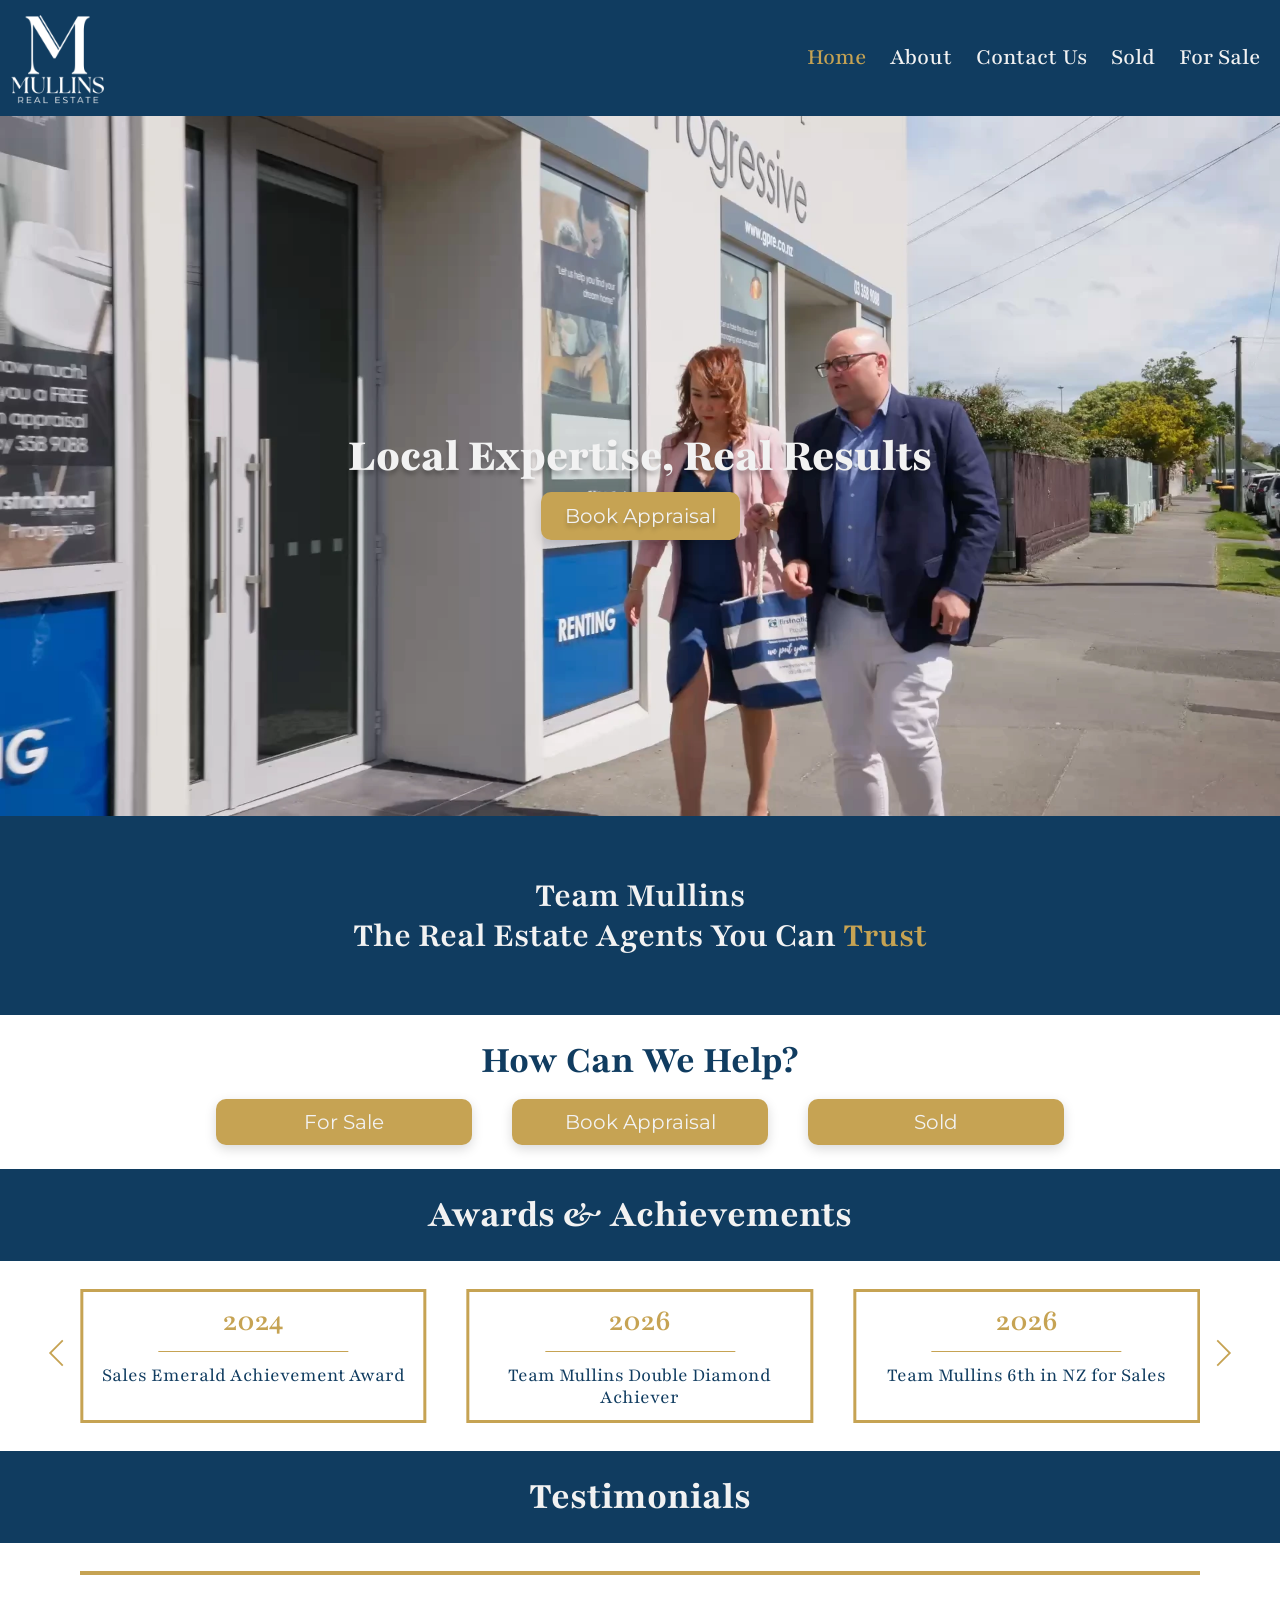
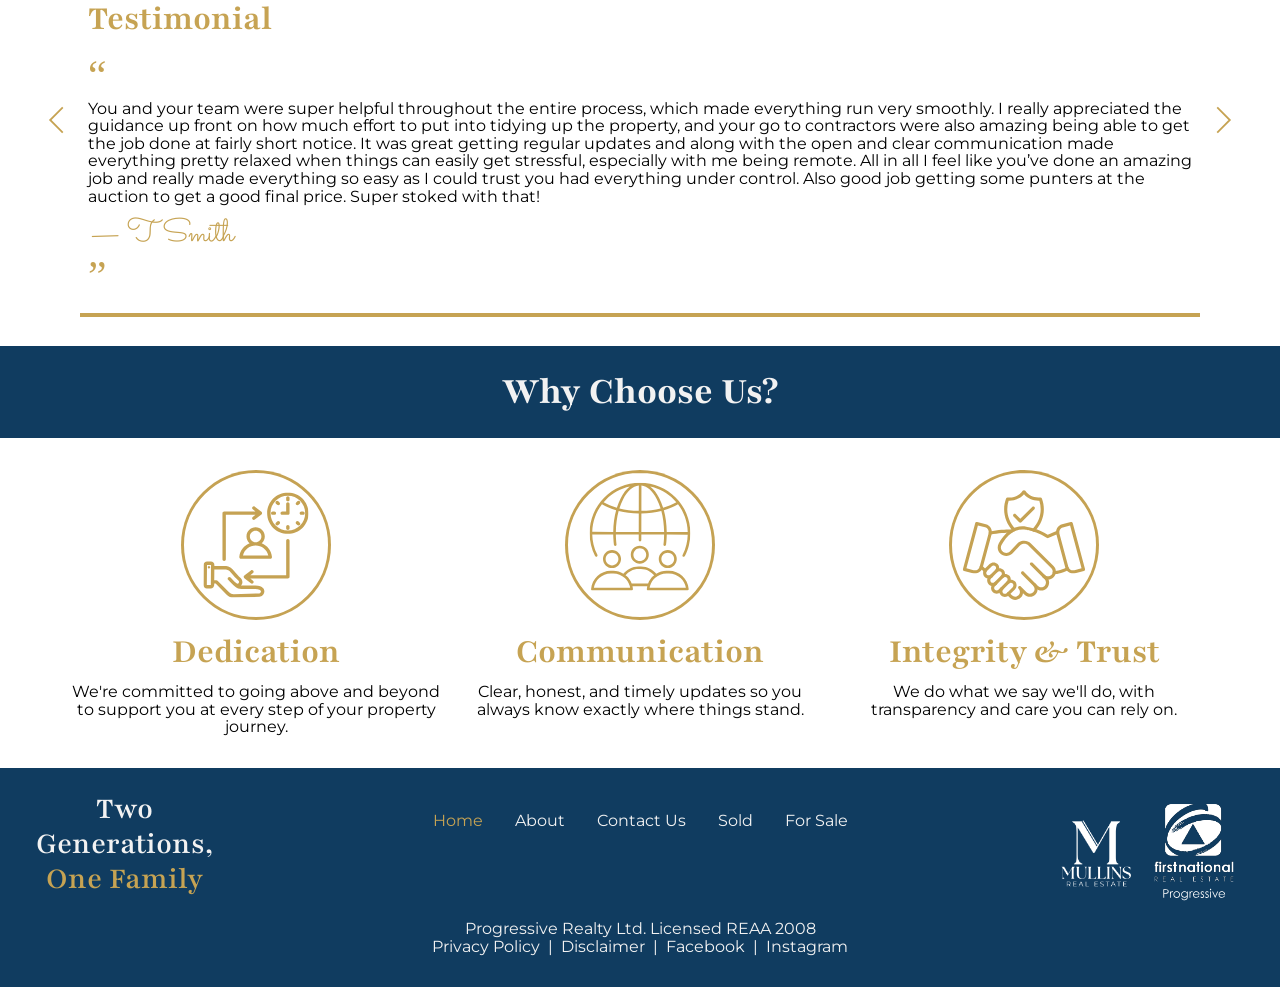
==== commit 214f3447: "deploy: teammullinsfnp-chch/sourcecode@eda5a03bfe16d19521770c756d016f57b5ea6906" ====
--- a/index.html
+++ b/index.html
@@ -62,7 +62,7 @@
 </pattern>
 <image id="image0_6046_47" width="500" height="500" preserveAspectRatio="none" xlink:href="[data-uri]" />
 </defs>
-</svg> <svg width="120" zoomAndPan="magnify" viewBox="0 0 1500 1499.999933" height="120" preserveAspectRatio="xMidYMid meet" data-astro-cid-qup72gqn="true" class="firstNationalLogo"><defs><filter x="0%" y="0%" width="100%" height="100%" id="eb3c84379f"><feColorMatrix values="0 0 0 0 1 0 0 0 0 1 0 0 0 0 1 0 0 0 1 0" color-interpolation-filters="sRGB" /></filter><filter x="0%" y="0%" width="100%" height="100%" id="81d01bbbce"><feColorMatrix values="0 0 0 0 1 0 0 0 0 1 0 0 0 0 1 0.2126 0.7152 0.0722 0 0" color-interpolation-filters="sRGB" /></filter><g /><clipPath id="ca3a710a9c"><path d="M 257 150 L 1243.535156 150 L 1243.535156 1120.5 L 257 1120.5 Z M 257 150 " clip-rule="nonzero" /></clipPath><mask id="58da0b88c6"><g filter="url(#eb3c84379f)"><g filter="url(#81d01bbbce)" transform="matrix(0.931132, 0, 0, 0.931382, 256.536486, 149.999919)"><image x="0" y="0" width="1060" xlink:href="[data-uri]" height="1042" preserveAspectRatio="xMidYMid meet" /></g></g></mask></defs><g clip-path="url(#ca3a710a9c)"><g mask="url(#58da0b88c6)"><g transform="matrix(0.931132, 0, 0, 0.931382, 256.536486, 149.999919)"><image x="0" y="0" width="1060" xlink:href="[data-uri]" height="1042" preserveAspectRatio="xMidYMid meet" /></g></g></g><g fill="#ffffff" fill-opacity="1"><g transform="translate(353.589847, 1321.370026)"><g><path d="M 41.78125 -106.75 C 53.570312 -106.75 62.863281 -104.664062 69.65625 -100.5 C 76.445312 -96.34375 79.84375 -88.960938 79.84375 -78.359375 C 79.84375 -67.554688 76.296875 -60.070312 69.203125 -55.90625 C 62.117188 -51.738281 52.679688 -49.65625 40.890625 -49.65625 L 23.640625 -49.65625 L 23.640625 0 L 12.9375 0 L 12.9375 -106.75 Z M 41.328125 -60.0625 C 47.078125 -60.0625 51.9375 -60.582031 55.90625 -61.625 C 59.875 -62.664062 62.992188 -64.523438 65.265625 -67.203125 C 67.546875 -69.878906 68.6875 -73.597656 68.6875 -78.359375 C 68.6875 -85.097656 66.378906 -89.78125 61.765625 -92.40625 C 57.160156 -95.03125 50.75 -96.34375 42.53125 -96.34375 L 23.640625 -96.34375 L 23.640625 -60.0625 Z M 41.328125 -60.0625 " /></g></g></g><g fill="#ffffff" fill-opacity="1"><g transform="translate(437.895672, 1321.370026)"><g><path d="M 22 -78.953125 L 22 -67.5 C 25.070312 -71.957031 28.269531 -75.328125 31.59375 -77.609375 C 34.914062 -79.890625 38.507812 -81.03125 42.375 -81.03125 C 44.257812 -81.03125 45.921875 -80.804688 47.359375 -80.359375 C 48.796875 -79.921875 50.160156 -79.253906 51.453125 -78.359375 L 46.09375 -69.734375 C 44.113281 -70.722656 42.328125 -71.21875 40.734375 -71.21875 C 37.171875 -71.21875 33.972656 -69.90625 31.140625 -67.28125 C 28.316406 -64.65625 26.085938 -60.960938 24.453125 -56.203125 C 22.816406 -51.441406 22 -45.988281 22 -39.84375 L 22 0 L 11.890625 0 L 11.890625 -78.953125 Z M 22 -78.953125 " /></g></g></g><g fill="#ffffff" fill-opacity="1"><g transform="translate(485.178226, 1321.370026)"><g><path d="M 48.765625 2.078125 C 41.035156 2.078125 34.019531 0.222656 27.71875 -3.484375 C 21.425781 -7.203125 16.492188 -12.234375 12.921875 -18.578125 C 9.359375 -24.929688 7.578125 -31.820312 7.578125 -39.25 C 7.578125 -46.6875 9.359375 -53.625 12.921875 -60.0625 C 16.492188 -66.507812 21.425781 -71.613281 27.71875 -75.375 C 34.019531 -79.144531 41.035156 -81.03125 48.765625 -81.03125 C 56.492188 -81.03125 63.503906 -79.144531 69.796875 -75.375 C 76.097656 -71.613281 81.03125 -66.507812 84.59375 -60.0625 C 88.164062 -53.625 89.953125 -46.6875 89.953125 -39.25 C 89.953125 -31.820312 88.164062 -24.929688 84.59375 -18.578125 C 81.03125 -12.234375 76.097656 -7.203125 69.796875 -3.484375 C 63.503906 0.222656 56.492188 2.078125 48.765625 2.078125 Z M 48.765625 -7.734375 C 54.515625 -7.734375 59.742188 -9.144531 64.453125 -11.96875 C 69.160156 -14.789062 72.851562 -18.601562 75.53125 -23.40625 C 78.207031 -28.21875 79.546875 -33.453125 79.546875 -39.109375 C 79.546875 -44.859375 78.15625 -50.1875 75.375 -55.09375 C 72.601562 -60 68.863281 -63.910156 64.15625 -66.828125 C 59.445312 -69.753906 54.316406 -71.21875 48.765625 -71.21875 C 43.210938 -71.21875 38.082031 -69.753906 33.375 -66.828125 C 28.664062 -63.910156 24.921875 -60 22.140625 -55.09375 C 19.367188 -50.1875 17.984375 -44.859375 17.984375 -39.109375 C 17.984375 -33.359375 19.320312 -28.101562 22 -23.34375 C 24.675781 -18.582031 28.34375 -14.789062 33 -11.96875 C 37.664062 -9.144531 42.921875 -7.734375 48.765625 -7.734375 Z M 48.765625 -7.734375 " /></g></g></g><g fill="#ffffff" fill-opacity="1"><g transform="translate(582.568572, 1321.370026)"><g><path d="M 49.0625 30.78125 C 41.726562 30.78125 35.429688 29.8125 30.171875 27.875 C 24.921875 25.945312 20.585938 23.195312 17.171875 19.625 C 13.753906 16.0625 10.804688 11.601562 8.328125 6.25 L 19.328125 6.25 C 22.304688 11.5 26.171875 15.363281 30.921875 17.84375 C 35.679688 20.320312 41.53125 21.5625 48.46875 21.5625 C 58.382812 21.5625 66.019531 19.054688 71.375 14.046875 C 76.726562 9.046875 79.40625 1.640625 79.40625 -8.171875 L 79.40625 -15.015625 C 75.53125 -10.054688 70.84375 -6.3125 65.34375 -3.78125 C 59.84375 -1.257812 53.972656 0 47.734375 0 C 40.492188 0 33.773438 -1.707031 27.578125 -5.125 C 21.378906 -8.550781 16.445312 -13.3125 12.78125 -19.40625 C 9.113281 -25.5 7.28125 -32.363281 7.28125 -40 C 7.28125 -47.632812 9.164062 -54.570312 12.9375 -60.8125 C 16.707031 -67.0625 21.710938 -71.992188 27.953125 -75.609375 C 34.203125 -79.222656 40.796875 -81.03125 47.734375 -81.03125 C 54.367188 -81.03125 60.1875 -79.71875 65.1875 -77.09375 C 70.195312 -74.46875 74.9375 -70.53125 79.40625 -65.28125 L 79.40625 -78.953125 L 89.65625 -78.953125 L 89.65625 -10.859375 C 89.65625 2.421875 86.285156 12.679688 79.546875 19.921875 C 72.804688 27.160156 62.644531 30.78125 49.0625 30.78125 Z M 49.65625 -9.8125 C 55.40625 -9.8125 60.5625 -11.070312 65.125 -13.59375 C 69.6875 -16.125 73.28125 -19.671875 75.90625 -24.234375 C 78.53125 -28.796875 79.84375 -34.097656 79.84375 -40.140625 C 79.84375 -46.285156 78.453125 -51.710938 75.671875 -56.421875 C 72.898438 -61.128906 69.1875 -64.769531 64.53125 -67.34375 C 59.875 -69.925781 54.816406 -71.21875 49.359375 -71.21875 C 43.515625 -71.21875 38.1875 -69.828125 33.375 -67.046875 C 28.570312 -64.273438 24.753906 -60.460938 21.921875 -55.609375 C 19.097656 -50.753906 17.6875 -45.351562 17.6875 -39.40625 C 17.6875 -34.050781 18.925781 -29.117188 21.40625 -24.609375 C 23.882812 -20.097656 27.523438 -16.503906 32.328125 -13.828125 C 37.140625 -11.148438 42.914062 -9.8125 49.65625 -9.8125 Z M 49.65625 -9.8125 " /></g></g></g><g fill="#ffffff" fill-opacity="1"><g transform="translate(682.635268, 1321.370026)"><g><path d="M 22 -78.953125 L 22 -67.5 C 25.070312 -71.957031 28.269531 -75.328125 31.59375 -77.609375 C 34.914062 -79.890625 38.507812 -81.03125 42.375 -81.03125 C 44.257812 -81.03125 45.921875 -80.804688 47.359375 -80.359375 C 48.796875 -79.921875 50.160156 -79.253906 51.453125 -78.359375 L 46.09375 -69.734375 C 44.113281 -70.722656 42.328125 -71.21875 40.734375 -71.21875 C 37.171875 -71.21875 33.972656 -69.90625 31.140625 -67.28125 C 28.316406 -64.65625 26.085938 -60.960938 24.453125 -56.203125 C 22.816406 -51.441406 22 -45.988281 22 -39.84375 L 22 0 L 11.890625 0 L 11.890625 -78.953125 Z M 22 -78.953125 " /></g></g></g><g fill="#ffffff" fill-opacity="1"><g transform="translate(729.917834, 1321.370026)"><g><path d="M 48.765625 1.9375 C 40.242188 1.9375 32.882812 0.078125 26.6875 -3.640625 C 20.488281 -7.359375 15.753906 -12.363281 12.484375 -18.65625 C 9.210938 -24.957031 7.578125 -31.820312 7.578125 -39.25 C 7.578125 -46.488281 9.257812 -53.300781 12.625 -59.6875 C 16 -66.082031 20.785156 -71.238281 26.984375 -75.15625 C 33.179688 -79.070312 40.242188 -81.03125 48.171875 -81.03125 C 55.804688 -81.03125 62.742188 -79.242188 68.984375 -75.671875 C 75.234375 -72.109375 80.140625 -67.15625 83.703125 -60.8125 C 87.273438 -54.46875 89.0625 -47.332031 89.0625 -39.40625 L 89.0625 -38.65625 L 17.984375 -38.65625 C 18.179688 -32.613281 19.59375 -27.257812 22.21875 -22.59375 C 24.851562 -17.9375 28.445312 -14.316406 33 -11.734375 C 37.5625 -9.160156 42.816406 -7.875 48.765625 -7.875 C 55.804688 -7.875 61.554688 -9.507812 66.015625 -12.78125 C 70.472656 -16.050781 74.4375 -20.515625 77.90625 -26.171875 L 86.390625 -21.703125 C 82.523438 -14.273438 77.394531 -8.476562 71 -4.3125 C 64.601562 -0.144531 57.191406 1.9375 48.765625 1.9375 Z M 77.90625 -47.578125 C 75.925781 -55.410156 72.285156 -61.304688 66.984375 -65.265625 C 61.679688 -69.234375 55.460938 -71.21875 48.328125 -71.21875 C 41.085938 -71.21875 34.960938 -69.257812 29.953125 -65.34375 C 24.953125 -61.425781 21.3125 -55.503906 19.03125 -47.578125 Z M 77.90625 -47.578125 " /></g></g></g><g fill="#ffffff" fill-opacity="1"><g transform="translate(825.077784, 1321.370026)"><g><path d="M 28.40625 2.078125 C 23.9375 2.078125 19.617188 1.085938 15.453125 -0.890625 C 11.296875 -2.867188 7.832031 -5.644531 5.0625 -9.21875 L 11.453125 -16.5 C 16.703125 -10.65625 22.203125 -7.734375 27.953125 -7.734375 C 30.523438 -7.734375 32.925781 -8.300781 35.15625 -9.4375 C 37.394531 -10.582031 39.179688 -12.171875 40.515625 -14.203125 C 41.859375 -16.234375 42.53125 -18.4375 42.53125 -20.8125 C 42.53125 -23.488281 41.859375 -25.769531 40.515625 -27.65625 C 39.179688 -29.539062 37.023438 -31.273438 34.046875 -32.859375 C 27.804688 -36.234375 23.050781 -39.007812 19.78125 -41.1875 C 16.507812 -43.363281 13.832031 -45.988281 11.75 -49.0625 C 9.664062 -52.132812 8.625 -55.800781 8.625 -60.0625 C 8.625 -64.132812 9.585938 -67.753906 11.515625 -70.921875 C 13.453125 -74.097656 16.082031 -76.578125 19.40625 -78.359375 C 22.726562 -80.140625 26.367188 -81.03125 30.328125 -81.03125 C 34.390625 -81.03125 38.15625 -80.140625 41.625 -78.359375 C 45.101562 -76.578125 48.625 -73.898438 52.1875 -70.328125 L 45.640625 -63.640625 C 43.066406 -66.117188 40.515625 -68 37.984375 -69.28125 C 35.460938 -70.570312 32.710938 -71.21875 29.734375 -71.21875 C 27.554688 -71.21875 25.570312 -70.742188 23.78125 -69.796875 C 22 -68.859375 20.5625 -67.597656 19.46875 -66.015625 C 18.382812 -64.429688 17.84375 -62.648438 17.84375 -60.671875 C 17.84375 -57.992188 18.632812 -55.660156 20.21875 -53.671875 C 21.800781 -51.691406 24.226562 -49.8125 27.5 -48.03125 C 33.84375 -44.5625 38.625 -41.707031 41.84375 -39.46875 C 45.070312 -37.238281 47.601562 -34.6875 49.4375 -31.8125 C 51.269531 -28.9375 52.1875 -25.421875 52.1875 -21.265625 C 52.1875 -17.097656 51.191406 -13.226562 49.203125 -9.65625 C 47.222656 -6.09375 44.425781 -3.242188 40.8125 -1.109375 C 37.195312 1.015625 33.0625 2.078125 28.40625 2.078125 Z M 28.40625 2.078125 " /></g></g></g><g fill="#ffffff" fill-opacity="1"><g transform="translate(882.768544, 1321.370026)"><g><path d="M 28.40625 2.078125 C 23.9375 2.078125 19.617188 1.085938 15.453125 -0.890625 C 11.296875 -2.867188 7.832031 -5.644531 5.0625 -9.21875 L 11.453125 -16.5 C 16.703125 -10.65625 22.203125 -7.734375 27.953125 -7.734375 C 30.523438 -7.734375 32.925781 -8.300781 35.15625 -9.4375 C 37.394531 -10.582031 39.179688 -12.171875 40.515625 -14.203125 C 41.859375 -16.234375 42.53125 -18.4375 42.53125 -20.8125 C 42.53125 -23.488281 41.859375 -25.769531 40.515625 -27.65625 C 39.179688 -29.539062 37.023438 -31.273438 34.046875 -32.859375 C 27.804688 -36.234375 23.050781 -39.007812 19.78125 -41.1875 C 16.507812 -43.363281 13.832031 -45.988281 11.75 -49.0625 C 9.664062 -52.132812 8.625 -55.800781 8.625 -60.0625 C 8.625 -64.132812 9.585938 -67.753906 11.515625 -70.921875 C 13.453125 -74.097656 16.082031 -76.578125 19.40625 -78.359375 C 22.726562 -80.140625 26.367188 -81.03125 30.328125 -81.03125 C 34.390625 -81.03125 38.15625 -80.140625 41.625 -78.359375 C 45.101562 -76.578125 48.625 -73.898438 52.1875 -70.328125 L 45.640625 -63.640625 C 43.066406 -66.117188 40.515625 -68 37.984375 -69.28125 C 35.460938 -70.570312 32.710938 -71.21875 29.734375 -71.21875 C 27.554688 -71.21875 25.570312 -70.742188 23.78125 -69.796875 C 22 -68.859375 20.5625 -67.597656 19.46875 -66.015625 C 18.382812 -64.429688 17.84375 -62.648438 17.84375 -60.671875 C 17.84375 -57.992188 18.632812 -55.660156 20.21875 -53.671875 C 21.800781 -51.691406 24.226562 -49.8125 27.5 -48.03125 C 33.84375 -44.5625 38.625 -41.707031 41.84375 -39.46875 C 45.070312 -37.238281 47.601562 -34.6875 49.4375 -31.8125 C 51.269531 -28.9375 52.1875 -25.421875 52.1875 -21.265625 C 52.1875 -17.097656 51.191406 -13.226562 49.203125 -9.65625 C 47.222656 -6.09375 44.425781 -3.242188 40.8125 -1.109375 C 37.195312 1.015625 33.0625 2.078125 28.40625 2.078125 Z M 28.40625 2.078125 " /></g></g></g><g fill="#ffffff" fill-opacity="1"><g transform="translate(940.459305, 1321.370026)"><g><path d="M 16.359375 -94.71875 C 14.078125 -94.71875 12.117188 -95.554688 10.484375 -97.234375 C 8.847656 -98.921875 8.03125 -100.90625 8.03125 -103.1875 C 8.03125 -105.5625 8.847656 -107.539062 10.484375 -109.125 C 12.117188 -110.71875 14.078125 -111.515625 16.359375 -111.515625 C 18.640625 -111.515625 20.617188 -110.695312 22.296875 -109.0625 C 23.984375 -107.425781 24.828125 -105.46875 24.828125 -103.1875 C 24.828125 -100.90625 23.984375 -98.921875 22.296875 -97.234375 C 20.617188 -95.554688 18.640625 -94.71875 16.359375 -94.71875 Z M 11.453125 -78.953125 L 21.5625 -78.953125 L 21.5625 0 L 11.453125 0 Z M 11.453125 -78.953125 " /></g></g></g><g fill="#ffffff" fill-opacity="1"><g transform="translate(973.319226, 1321.370026)"><g><path d="M 67.359375 -78.953125 L 78.203125 -78.953125 L 42.96875 0 L 39.40625 0 L 3.859375 -78.953125 L 14.71875 -78.953125 L 41.1875 -19.78125 Z M 67.359375 -78.953125 " /></g></g></g><g fill="#ffffff" fill-opacity="1"><g transform="translate(1049.744329, 1321.370026)"><g><path d="M 48.765625 1.9375 C 40.242188 1.9375 32.882812 0.078125 26.6875 -3.640625 C 20.488281 -7.359375 15.753906 -12.363281 12.484375 -18.65625 C 9.210938 -24.957031 7.578125 -31.820312 7.578125 -39.25 C 7.578125 -46.488281 9.257812 -53.300781 12.625 -59.6875 C 16 -66.082031 20.785156 -71.238281 26.984375 -75.15625 C 33.179688 -79.070312 40.242188 -81.03125 48.171875 -81.03125 C 55.804688 -81.03125 62.742188 -79.242188 68.984375 -75.671875 C 75.234375 -72.109375 80.140625 -67.15625 83.703125 -60.8125 C 87.273438 -54.46875 89.0625 -47.332031 89.0625 -39.40625 L 89.0625 -38.65625 L 17.984375 -38.65625 C 18.179688 -32.613281 19.59375 -27.257812 22.21875 -22.59375 C 24.851562 -17.9375 28.445312 -14.316406 33 -11.734375 C 37.5625 -9.160156 42.816406 -7.875 48.765625 -7.875 C 55.804688 -7.875 61.554688 -9.507812 66.015625 -12.78125 C 70.472656 -16.050781 74.4375 -20.515625 77.90625 -26.171875 L 86.390625 -21.703125 C 82.523438 -14.273438 77.394531 -8.476562 71 -4.3125 C 64.601562 -0.144531 57.191406 1.9375 48.765625 1.9375 Z M 77.90625 -47.578125 C 75.925781 -55.410156 72.285156 -61.304688 66.984375 -65.265625 C 61.679688 -69.234375 55.460938 -71.21875 48.328125 -71.21875 C 41.085938 -71.21875 34.960938 -69.257812 29.953125 -65.34375 C 24.953125 -61.425781 21.3125 -55.503906 19.03125 -47.578125 Z M 77.90625 -47.578125 " /></g></g></g></svg> </div> </div> <div class="text-center p-s" data-astro-cid-qup72gqn> <p class="color-white" data-astro-cid-qup72gqn>
+</svg> <svg width="120" zoomAndPan="magnify" viewBox="0 0 1500 1499.999933" height="120" preserveAspectRatio="xMidYMid meet" data-astro-cid-qup72gqn="true" class="firstNationalLogo"><defs><filter x="0%" y="0%" width="100%" height="100%" id="eb3c84379f"><feColorMatrix values="0 0 0 0 1 0 0 0 0 1 0 0 0 0 1 0 0 0 1 0" color-interpolation-filters="sRGB" /></filter><filter x="0%" y="0%" width="100%" height="100%" id="81d01bbbce"><feColorMatrix values="0 0 0 0 1 0 0 0 0 1 0 0 0 0 1 0.2126 0.7152 0.0722 0 0" color-interpolation-filters="sRGB" /></filter><g /><clipPath id="ca3a710a9c"><path d="M 257 150 L 1243.535156 150 L 1243.535156 1120.5 L 257 1120.5 Z M 257 150 " clip-rule="nonzero" /></clipPath><mask id="58da0b88c6"><g filter="url(#eb3c84379f)"><g filter="url(#81d01bbbce)" transform="matrix(0.931132, 0, 0, 0.931382, 256.536486, 149.999919)"><image x="0" y="0" width="1060" xlink:href="[data-uri]" height="1042" preserveAspectRatio="xMidYMid meet" /></g></g></mask></defs><g clip-path="url(#ca3a710a9c)"><g mask="url(#58da0b88c6)"><g transform="matrix(0.931132, 0, 0, 0.931382, 256.536486, 149.999919)"><image x="0" y="0" width="1060" xlink:href="[data-uri]" height="1042" preserveAspectRatio="xMidYMid meet" /></g></g></g><g fill="#ffffff" fill-opacity="1"><g transform="translate(353.589847, 1321.370026)"><g><path d="M 41.78125 -106.75 C 53.570312 -106.75 62.863281 -104.664062 69.65625 -100.5 C 76.445312 -96.34375 79.84375 -88.960938 79.84375 -78.359375 C 79.84375 -67.554688 76.296875 -60.070312 69.203125 -55.90625 C 62.117188 -51.738281 52.679688 -49.65625 40.890625 -49.65625 L 23.640625 -49.65625 L 23.640625 0 L 12.9375 0 L 12.9375 -106.75 Z M 41.328125 -60.0625 C 47.078125 -60.0625 51.9375 -60.582031 55.90625 -61.625 C 59.875 -62.664062 62.992188 -64.523438 65.265625 -67.203125 C 67.546875 -69.878906 68.6875 -73.597656 68.6875 -78.359375 C 68.6875 -85.097656 66.378906 -89.78125 61.765625 -92.40625 C 57.160156 -95.03125 50.75 -96.34375 42.53125 -96.34375 L 23.640625 -96.34375 L 23.640625 -60.0625 Z M 41.328125 -60.0625 " /></g></g></g><g fill="#ffffff" fill-opacity="1"><g transform="translate(437.895672, 1321.370026)"><g><path d="M 22 -78.953125 L 22 -67.5 C 25.070312 -71.957031 28.269531 -75.328125 31.59375 -77.609375 C 34.914062 -79.890625 38.507812 -81.03125 42.375 -81.03125 C 44.257812 -81.03125 45.921875 -80.804688 47.359375 -80.359375 C 48.796875 -79.921875 50.160156 -79.253906 51.453125 -78.359375 L 46.09375 -69.734375 C 44.113281 -70.722656 42.328125 -71.21875 40.734375 -71.21875 C 37.171875 -71.21875 33.972656 -69.90625 31.140625 -67.28125 C 28.316406 -64.65625 26.085938 -60.960938 24.453125 -56.203125 C 22.816406 -51.441406 22 -45.988281 22 -39.84375 L 22 0 L 11.890625 0 L 11.890625 -78.953125 Z M 22 -78.953125 " /></g></g></g><g fill="#ffffff" fill-opacity="1"><g transform="translate(485.178226, 1321.370026)"><g><path d="M 48.765625 2.078125 C 41.035156 2.078125 34.019531 0.222656 27.71875 -3.484375 C 21.425781 -7.203125 16.492188 -12.234375 12.921875 -18.578125 C 9.359375 -24.929688 7.578125 -31.820312 7.578125 -39.25 C 7.578125 -46.6875 9.359375 -53.625 12.921875 -60.0625 C 16.492188 -66.507812 21.425781 -71.613281 27.71875 -75.375 C 34.019531 -79.144531 41.035156 -81.03125 48.765625 -81.03125 C 56.492188 -81.03125 63.503906 -79.144531 69.796875 -75.375 C 76.097656 -71.613281 81.03125 -66.507812 84.59375 -60.0625 C 88.164062 -53.625 89.953125 -46.6875 89.953125 -39.25 C 89.953125 -31.820312 88.164062 -24.929688 84.59375 -18.578125 C 81.03125 -12.234375 76.097656 -7.203125 69.796875 -3.484375 C 63.503906 0.222656 56.492188 2.078125 48.765625 2.078125 Z M 48.765625 -7.734375 C 54.515625 -7.734375 59.742188 -9.144531 64.453125 -11.96875 C 69.160156 -14.789062 72.851562 -18.601562 75.53125 -23.40625 C 78.207031 -28.21875 79.546875 -33.453125 79.546875 -39.109375 C 79.546875 -44.859375 78.15625 -50.1875 75.375 -55.09375 C 72.601562 -60 68.863281 -63.910156 64.15625 -66.828125 C 59.445312 -69.753906 54.316406 -71.21875 48.765625 -71.21875 C 43.210938 -71.21875 38.082031 -69.753906 33.375 -66.828125 C 28.664062 -63.910156 24.921875 -60 22.140625 -55.09375 C 19.367188 -50.1875 17.984375 -44.859375 17.984375 -39.109375 C 17.984375 -33.359375 19.320312 -28.101562 22 -23.34375 C 24.675781 -18.582031 28.34375 -14.789062 33 -11.96875 C 37.664062 -9.144531 42.921875 -7.734375 48.765625 -7.734375 Z M 48.765625 -7.734375 " /></g></g></g><g fill="#ffffff" fill-opacity="1"><g transform="translate(582.568572, 1321.370026)"><g><path d="M 49.0625 30.78125 C 41.726562 30.78125 35.429688 29.8125 30.171875 27.875 C 24.921875 25.945312 20.585938 23.195312 17.171875 19.625 C 13.753906 16.0625 10.804688 11.601562 8.328125 6.25 L 19.328125 6.25 C 22.304688 11.5 26.171875 15.363281 30.921875 17.84375 C 35.679688 20.320312 41.53125 21.5625 48.46875 21.5625 C 58.382812 21.5625 66.019531 19.054688 71.375 14.046875 C 76.726562 9.046875 79.40625 1.640625 79.40625 -8.171875 L 79.40625 -15.015625 C 75.53125 -10.054688 70.84375 -6.3125 65.34375 -3.78125 C 59.84375 -1.257812 53.972656 0 47.734375 0 C 40.492188 0 33.773438 -1.707031 27.578125 -5.125 C 21.378906 -8.550781 16.445312 -13.3125 12.78125 -19.40625 C 9.113281 -25.5 7.28125 -32.363281 7.28125 -40 C 7.28125 -47.632812 9.164062 -54.570312 12.9375 -60.8125 C 16.707031 -67.0625 21.710938 -71.992188 27.953125 -75.609375 C 34.203125 -79.222656 40.796875 -81.03125 47.734375 -81.03125 C 54.367188 -81.03125 60.1875 -79.71875 65.1875 -77.09375 C 70.195312 -74.46875 74.9375 -70.53125 79.40625 -65.28125 L 79.40625 -78.953125 L 89.65625 -78.953125 L 89.65625 -10.859375 C 89.65625 2.421875 86.285156 12.679688 79.546875 19.921875 C 72.804688 27.160156 62.644531 30.78125 49.0625 30.78125 Z M 49.65625 -9.8125 C 55.40625 -9.8125 60.5625 -11.070312 65.125 -13.59375 C 69.6875 -16.125 73.28125 -19.671875 75.90625 -24.234375 C 78.53125 -28.796875 79.84375 -34.097656 79.84375 -40.140625 C 79.84375 -46.285156 78.453125 -51.710938 75.671875 -56.421875 C 72.898438 -61.128906 69.1875 -64.769531 64.53125 -67.34375 C 59.875 -69.925781 54.816406 -71.21875 49.359375 -71.21875 C 43.515625 -71.21875 38.1875 -69.828125 33.375 -67.046875 C 28.570312 -64.273438 24.753906 -60.460938 21.921875 -55.609375 C 19.097656 -50.753906 17.6875 -45.351562 17.6875 -39.40625 C 17.6875 -34.050781 18.925781 -29.117188 21.40625 -24.609375 C 23.882812 -20.097656 27.523438 -16.503906 32.328125 -13.828125 C 37.140625 -11.148438 42.914062 -9.8125 49.65625 -9.8125 Z M 49.65625 -9.8125 " /></g></g></g><g fill="#ffffff" fill-opacity="1"><g transform="translate(682.635268, 1321.370026)"><g><path d="M 22 -78.953125 L 22 -67.5 C 25.070312 -71.957031 28.269531 -75.328125 31.59375 -77.609375 C 34.914062 -79.890625 38.507812 -81.03125 42.375 -81.03125 C 44.257812 -81.03125 45.921875 -80.804688 47.359375 -80.359375 C 48.796875 -79.921875 50.160156 -79.253906 51.453125 -78.359375 L 46.09375 -69.734375 C 44.113281 -70.722656 42.328125 -71.21875 40.734375 -71.21875 C 37.171875 -71.21875 33.972656 -69.90625 31.140625 -67.28125 C 28.316406 -64.65625 26.085938 -60.960938 24.453125 -56.203125 C 22.816406 -51.441406 22 -45.988281 22 -39.84375 L 22 0 L 11.890625 0 L 11.890625 -78.953125 Z M 22 -78.953125 " /></g></g></g><g fill="#ffffff" fill-opacity="1"><g transform="translate(729.917834, 1321.370026)"><g><path d="M 48.765625 1.9375 C 40.242188 1.9375 32.882812 0.078125 26.6875 -3.640625 C 20.488281 -7.359375 15.753906 -12.363281 12.484375 -18.65625 C 9.210938 -24.957031 7.578125 -31.820312 7.578125 -39.25 C 7.578125 -46.488281 9.257812 -53.300781 12.625 -59.6875 C 16 -66.082031 20.785156 -71.238281 26.984375 -75.15625 C 33.179688 -79.070312 40.242188 -81.03125 48.171875 -81.03125 C 55.804688 -81.03125 62.742188 -79.242188 68.984375 -75.671875 C 75.234375 -72.109375 80.140625 -67.15625 83.703125 -60.8125 C 87.273438 -54.46875 89.0625 -47.332031 89.0625 -39.40625 L 89.0625 -38.65625 L 17.984375 -38.65625 C 18.179688 -32.613281 19.59375 -27.257812 22.21875 -22.59375 C 24.851562 -17.9375 28.445312 -14.316406 33 -11.734375 C 37.5625 -9.160156 42.816406 -7.875 48.765625 -7.875 C 55.804688 -7.875 61.554688 -9.507812 66.015625 -12.78125 C 70.472656 -16.050781 74.4375 -20.515625 77.90625 -26.171875 L 86.390625 -21.703125 C 82.523438 -14.273438 77.394531 -8.476562 71 -4.3125 C 64.601562 -0.144531 57.191406 1.9375 48.765625 1.9375 Z M 77.90625 -47.578125 C 75.925781 -55.410156 72.285156 -61.304688 66.984375 -65.265625 C 61.679688 -69.234375 55.460938 -71.21875 48.328125 -71.21875 C 41.085938 -71.21875 34.960938 -69.257812 29.953125 -65.34375 C 24.953125 -61.425781 21.3125 -55.503906 19.03125 -47.578125 Z M 77.90625 -47.578125 " /></g></g></g><g fill="#ffffff" fill-opacity="1"><g transform="translate(825.077784, 1321.370026)"><g><path d="M 28.40625 2.078125 C 23.9375 2.078125 19.617188 1.085938 15.453125 -0.890625 C 11.296875 -2.867188 7.832031 -5.644531 5.0625 -9.21875 L 11.453125 -16.5 C 16.703125 -10.65625 22.203125 -7.734375 27.953125 -7.734375 C 30.523438 -7.734375 32.925781 -8.300781 35.15625 -9.4375 C 37.394531 -10.582031 39.179688 -12.171875 40.515625 -14.203125 C 41.859375 -16.234375 42.53125 -18.4375 42.53125 -20.8125 C 42.53125 -23.488281 41.859375 -25.769531 40.515625 -27.65625 C 39.179688 -29.539062 37.023438 -31.273438 34.046875 -32.859375 C 27.804688 -36.234375 23.050781 -39.007812 19.78125 -41.1875 C 16.507812 -43.363281 13.832031 -45.988281 11.75 -49.0625 C 9.664062 -52.132812 8.625 -55.800781 8.625 -60.0625 C 8.625 -64.132812 9.585938 -67.753906 11.515625 -70.921875 C 13.453125 -74.097656 16.082031 -76.578125 19.40625 -78.359375 C 22.726562 -80.140625 26.367188 -81.03125 30.328125 -81.03125 C 34.390625 -81.03125 38.15625 -80.140625 41.625 -78.359375 C 45.101562 -76.578125 48.625 -73.898438 52.1875 -70.328125 L 45.640625 -63.640625 C 43.066406 -66.117188 40.515625 -68 37.984375 -69.28125 C 35.460938 -70.570312 32.710938 -71.21875 29.734375 -71.21875 C 27.554688 -71.21875 25.570312 -70.742188 23.78125 -69.796875 C 22 -68.859375 20.5625 -67.597656 19.46875 -66.015625 C 18.382812 -64.429688 17.84375 -62.648438 17.84375 -60.671875 C 17.84375 -57.992188 18.632812 -55.660156 20.21875 -53.671875 C 21.800781 -51.691406 24.226562 -49.8125 27.5 -48.03125 C 33.84375 -44.5625 38.625 -41.707031 41.84375 -39.46875 C 45.070312 -37.238281 47.601562 -34.6875 49.4375 -31.8125 C 51.269531 -28.9375 52.1875 -25.421875 52.1875 -21.265625 C 52.1875 -17.097656 51.191406 -13.226562 49.203125 -9.65625 C 47.222656 -6.09375 44.425781 -3.242188 40.8125 -1.109375 C 37.195312 1.015625 33.0625 2.078125 28.40625 2.078125 Z M 28.40625 2.078125 " /></g></g></g><g fill="#ffffff" fill-opacity="1"><g transform="translate(882.768544, 1321.370026)"><g><path d="M 28.40625 2.078125 C 23.9375 2.078125 19.617188 1.085938 15.453125 -0.890625 C 11.296875 -2.867188 7.832031 -5.644531 5.0625 -9.21875 L 11.453125 -16.5 C 16.703125 -10.65625 22.203125 -7.734375 27.953125 -7.734375 C 30.523438 -7.734375 32.925781 -8.300781 35.15625 -9.4375 C 37.394531 -10.582031 39.179688 -12.171875 40.515625 -14.203125 C 41.859375 -16.234375 42.53125 -18.4375 42.53125 -20.8125 C 42.53125 -23.488281 41.859375 -25.769531 40.515625 -27.65625 C 39.179688 -29.539062 37.023438 -31.273438 34.046875 -32.859375 C 27.804688 -36.234375 23.050781 -39.007812 19.78125 -41.1875 C 16.507812 -43.363281 13.832031 -45.988281 11.75 -49.0625 C 9.664062 -52.132812 8.625 -55.800781 8.625 -60.0625 C 8.625 -64.132812 9.585938 -67.753906 11.515625 -70.921875 C 13.453125 -74.097656 16.082031 -76.578125 19.40625 -78.359375 C 22.726562 -80.140625 26.367188 -81.03125 30.328125 -81.03125 C 34.390625 -81.03125 38.15625 -80.140625 41.625 -78.359375 C 45.101562 -76.578125 48.625 -73.898438 52.1875 -70.328125 L 45.640625 -63.640625 C 43.066406 -66.117188 40.515625 -68 37.984375 -69.28125 C 35.460938 -70.570312 32.710938 -71.21875 29.734375 -71.21875 C 27.554688 -71.21875 25.570312 -70.742188 23.78125 -69.796875 C 22 -68.859375 20.5625 -67.597656 19.46875 -66.015625 C 18.382812 -64.429688 17.84375 -62.648438 17.84375 -60.671875 C 17.84375 -57.992188 18.632812 -55.660156 20.21875 -53.671875 C 21.800781 -51.691406 24.226562 -49.8125 27.5 -48.03125 C 33.84375 -44.5625 38.625 -41.707031 41.84375 -39.46875 C 45.070312 -37.238281 47.601562 -34.6875 49.4375 -31.8125 C 51.269531 -28.9375 52.1875 -25.421875 52.1875 -21.265625 C 52.1875 -17.097656 51.191406 -13.226562 49.203125 -9.65625 C 47.222656 -6.09375 44.425781 -3.242188 40.8125 -1.109375 C 37.195312 1.015625 33.0625 2.078125 28.40625 2.078125 Z M 28.40625 2.078125 " /></g></g></g><g fill="#ffffff" fill-opacity="1"><g transform="translate(940.459305, 1321.370026)"><g><path d="M 16.359375 -94.71875 C 14.078125 -94.71875 12.117188 -95.554688 10.484375 -97.234375 C 8.847656 -98.921875 8.03125 -100.90625 8.03125 -103.1875 C 8.03125 -105.5625 8.847656 -107.539062 10.484375 -109.125 C 12.117188 -110.71875 14.078125 -111.515625 16.359375 -111.515625 C 18.640625 -111.515625 20.617188 -110.695312 22.296875 -109.0625 C 23.984375 -107.425781 24.828125 -105.46875 24.828125 -103.1875 C 24.828125 -100.90625 23.984375 -98.921875 22.296875 -97.234375 C 20.617188 -95.554688 18.640625 -94.71875 16.359375 -94.71875 Z M 11.453125 -78.953125 L 21.5625 -78.953125 L 21.5625 0 L 11.453125 0 Z M 11.453125 -78.953125 " /></g></g></g><g fill="#ffffff" fill-opacity="1"><g transform="translate(973.319226, 1321.370026)"><g><path d="M 67.359375 -78.953125 L 78.203125 -78.953125 L 42.96875 0 L 39.40625 0 L 3.859375 -78.953125 L 14.71875 -78.953125 L 41.1875 -19.78125 Z M 67.359375 -78.953125 " /></g></g></g><g fill="#ffffff" fill-opacity="1"><g transform="translate(1049.744329, 1321.370026)"><g><path d="M 48.765625 1.9375 C 40.242188 1.9375 32.882812 0.078125 26.6875 -3.640625 C 20.488281 -7.359375 15.753906 -12.363281 12.484375 -18.65625 C 9.210938 -24.957031 7.578125 -31.820312 7.578125 -39.25 C 7.578125 -46.488281 9.257812 -53.300781 12.625 -59.6875 C 16 -66.082031 20.785156 -71.238281 26.984375 -75.15625 C 33.179688 -79.070312 40.242188 -81.03125 48.171875 -81.03125 C 55.804688 -81.03125 62.742188 -79.242188 68.984375 -75.671875 C 75.234375 -72.109375 80.140625 -67.15625 83.703125 -60.8125 C 87.273438 -54.46875 89.0625 -47.332031 89.0625 -39.40625 L 89.0625 -38.65625 L 17.984375 -38.65625 C 18.179688 -32.613281 19.59375 -27.257812 22.21875 -22.59375 C 24.851562 -17.9375 28.445312 -14.316406 33 -11.734375 C 37.5625 -9.160156 42.816406 -7.875 48.765625 -7.875 C 55.804688 -7.875 61.554688 -9.507812 66.015625 -12.78125 C 70.472656 -16.050781 74.4375 -20.515625 77.90625 -26.171875 L 86.390625 -21.703125 C 82.523438 -14.273438 77.394531 -8.476562 71 -4.3125 C 64.601562 -0.144531 57.191406 1.9375 48.765625 1.9375 Z M 77.90625 -47.578125 C 75.925781 -55.410156 72.285156 -61.304688 66.984375 -65.265625 C 61.679688 -69.234375 55.460938 -71.21875 48.328125 -71.21875 C 41.085938 -71.21875 34.960938 -69.257812 29.953125 -65.34375 C 24.953125 -61.425781 21.3125 -55.503906 19.03125 -47.578125 Z M 77.90625 -47.578125 " /></g></g></g></svg> </div> </div> <div class="text-center p-s font-p" data-astro-cid-qup72gqn> <p class="color-white" data-astro-cid-qup72gqn>
 Progressive Realty Ltd. Licensed REAA 2008
 </p> <div class="flex-row justify-content-center gap-s flex-wrap" data-astro-cid-qup72gqn> <a href="https://drive.google.com/file/d/1NHZLsUUEl908vtSy3wRr-sbg3dpsX2vN/view?usp=sharing" target="_blank" rel="noopener noreferrer" class="color-white" data-astro-cid-qup72gqn>
 Privacy Policy
